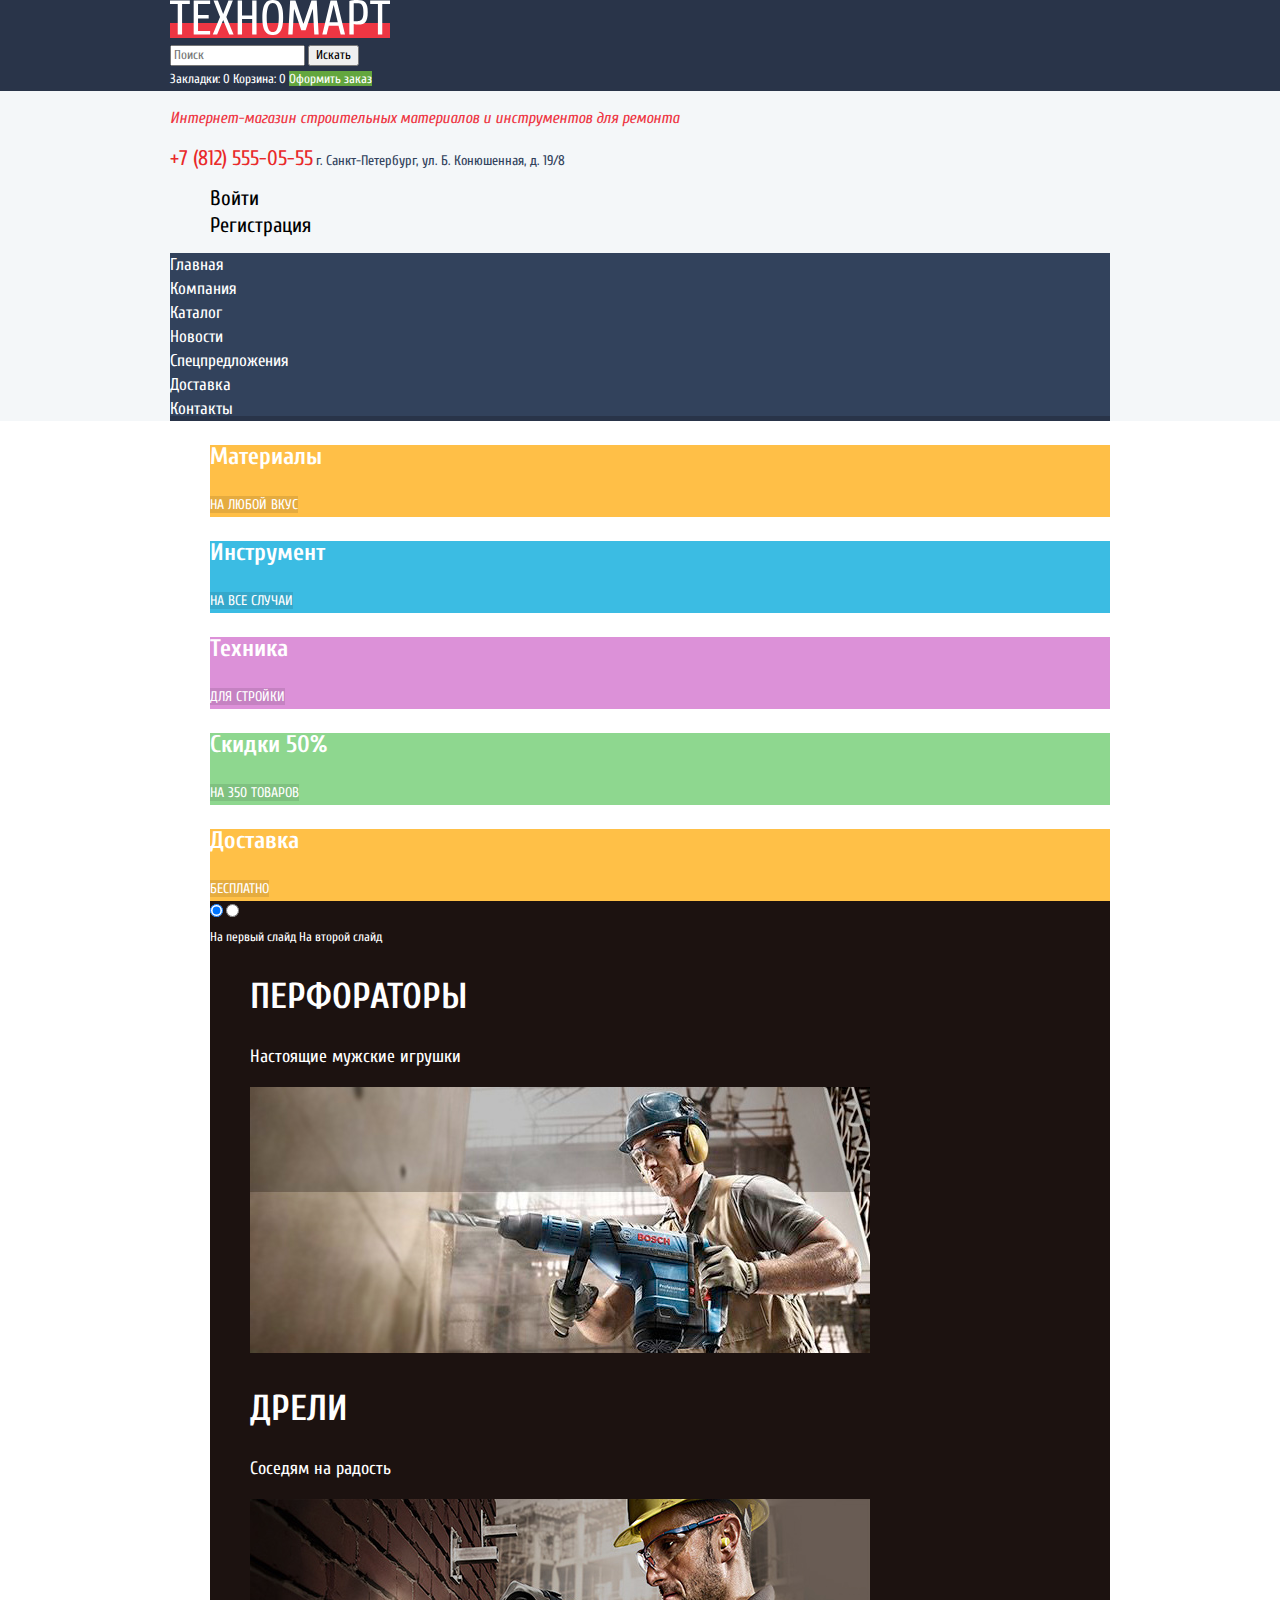
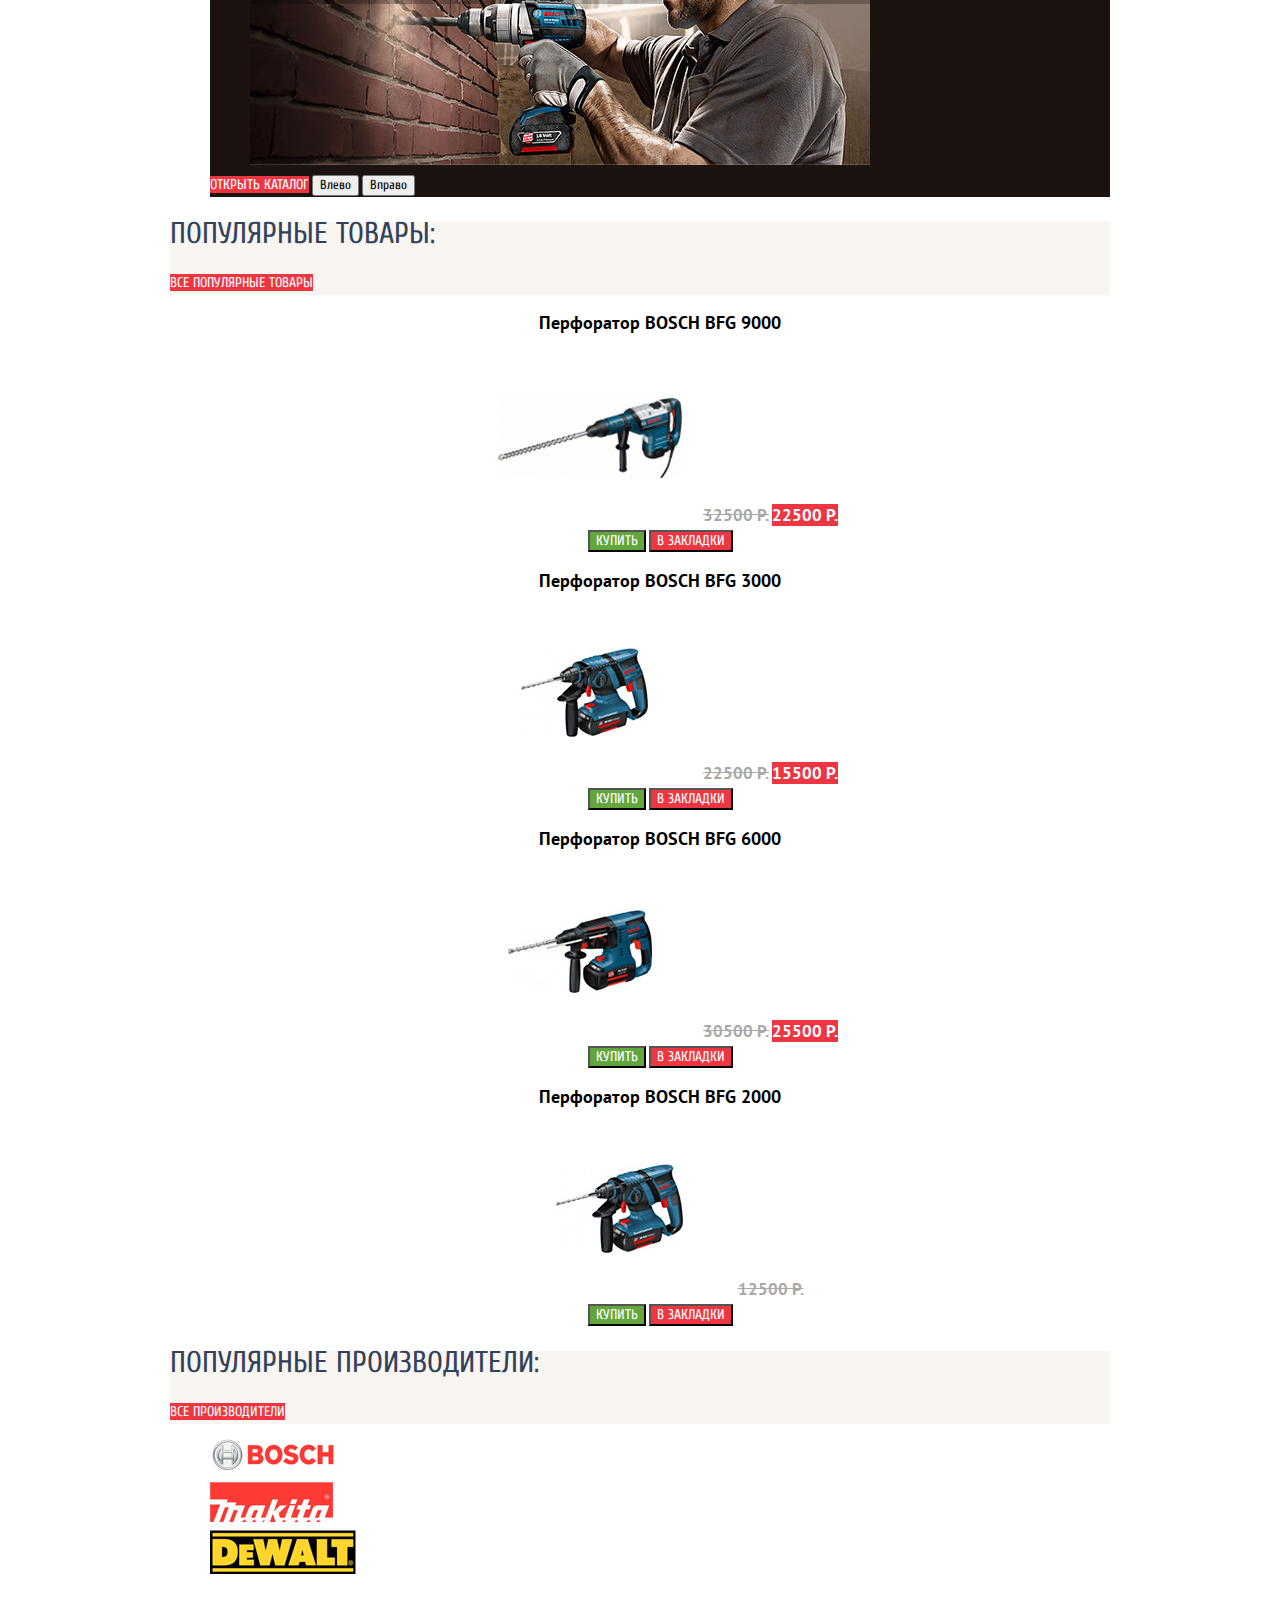
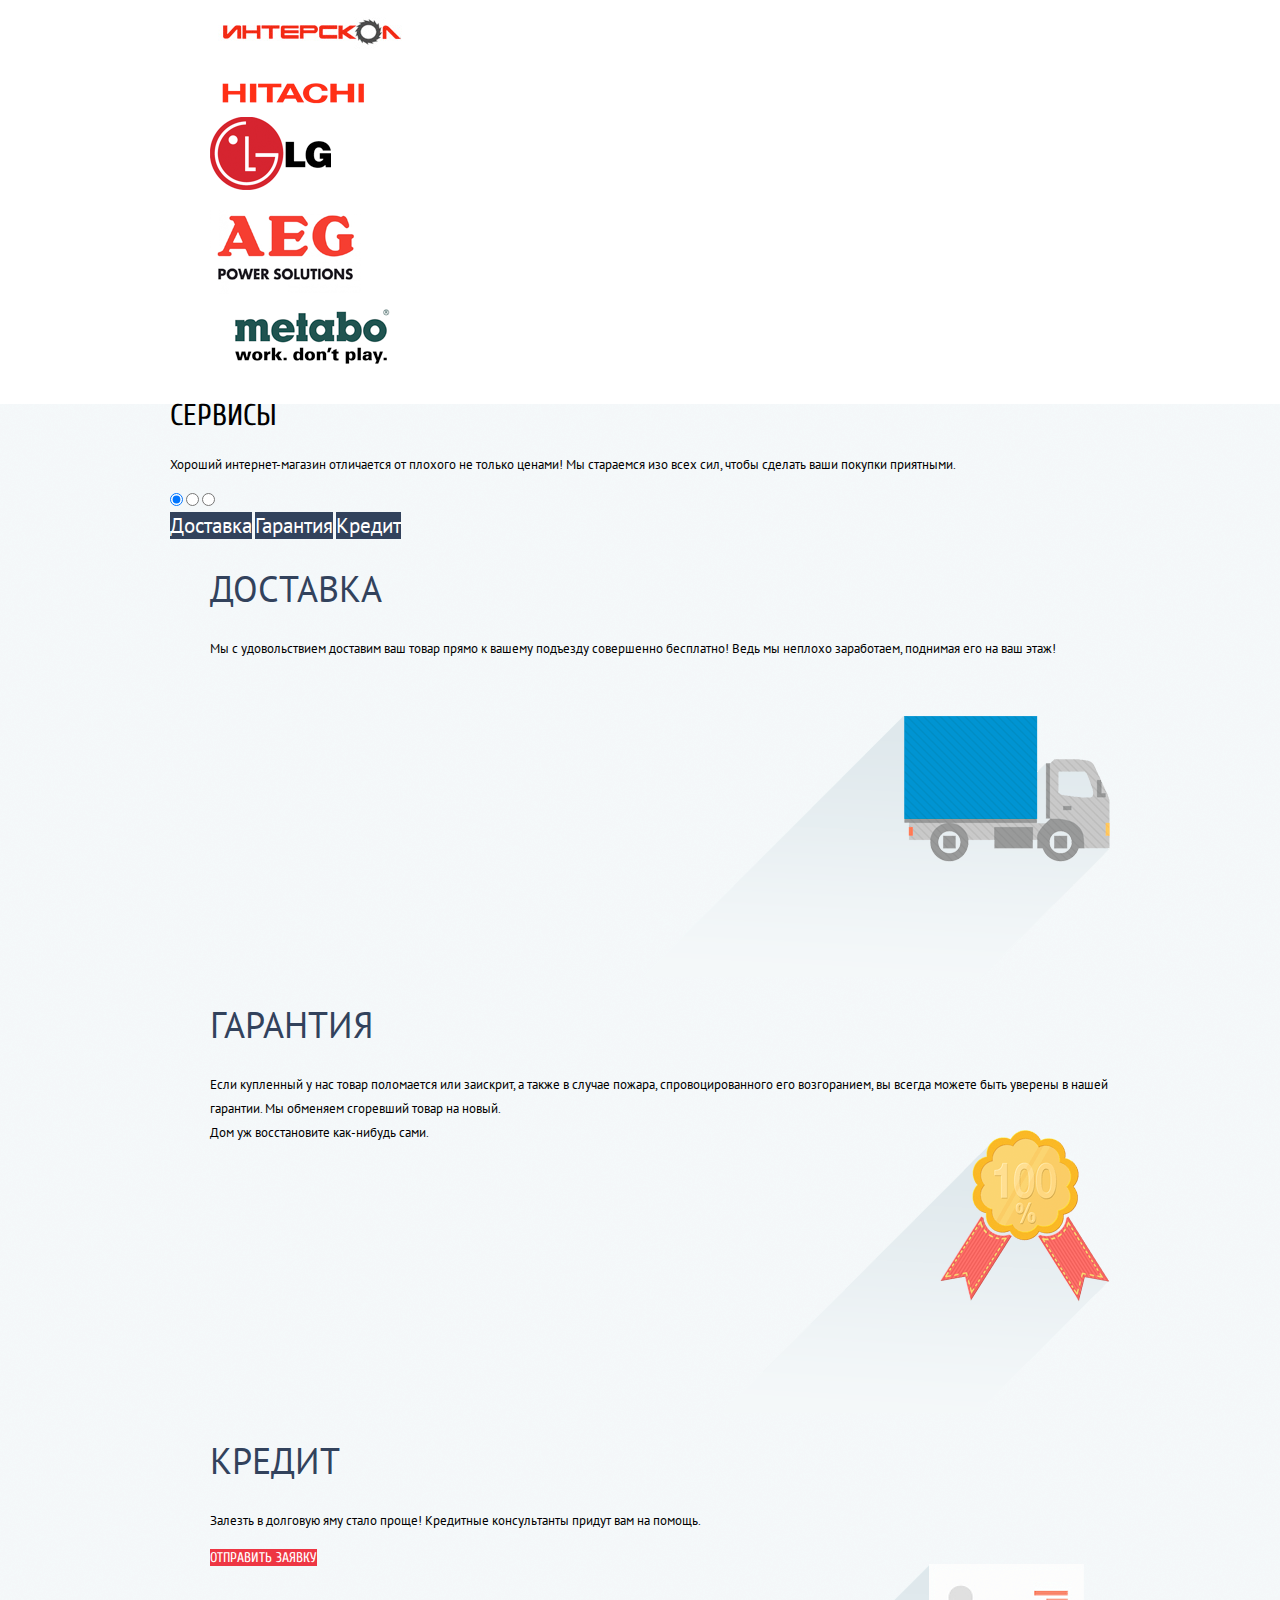
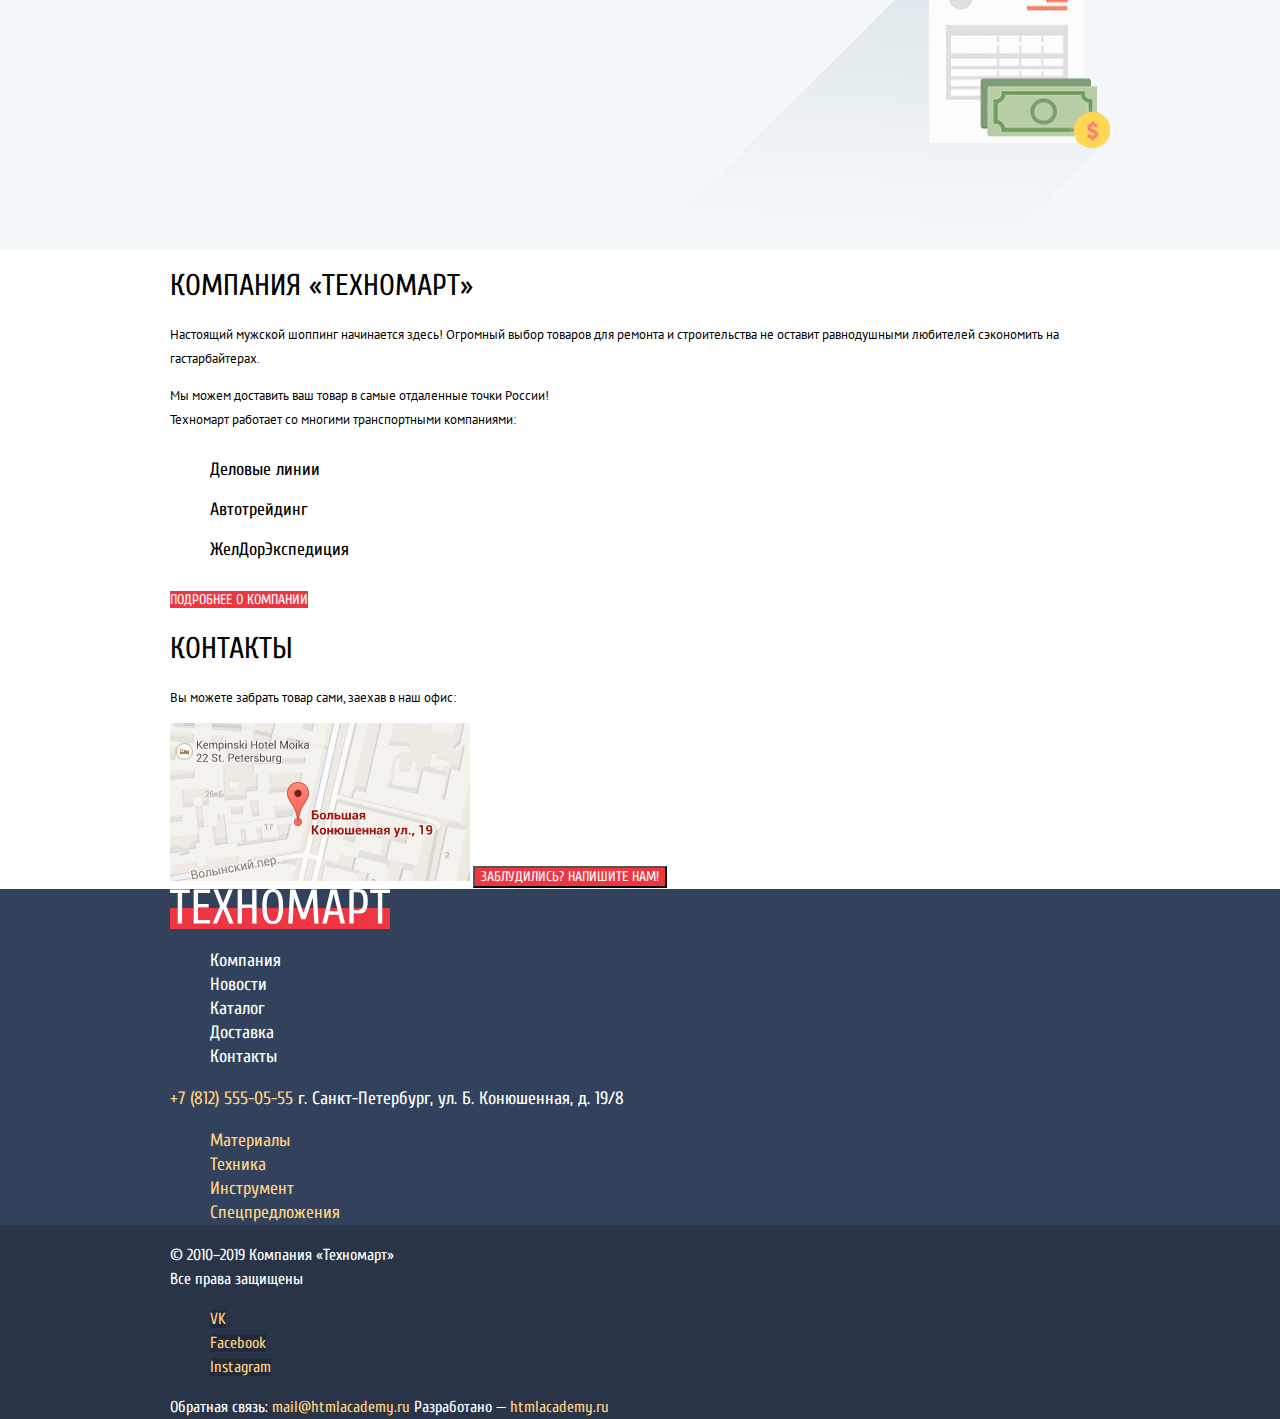
==== index.html @ 103a1b3d "Удаалил атрибут href у ссылок, ссылающихся сами на себя" ====
<!DOCTYPE html>
<html lang="ru">
<head>
  <meta charset="utf-8">
  <title>HTML Academy: Техномарт</title>
  <link href="https://fonts.googleapis.com/css?family=Cuprum:400,400i,700,700i%7CPT+Sans:400,700&display=swap&subset=cyrillic" rel="stylesheet">
  <link rel="stylesheet" href="css/normalize.css">
  <link rel="stylesheet" href="css/style.css">
</head>
<body>

  <header class="main-header">
    <div class="header-top-bg">
      <div class="main-header-top container">
        <a class="logo">
          <img src="img/logo-technomart.svg" alt="Логотип Техномарт" width="220" height="47">
        </a>
        <form class="form-search" action="" method="GET">
          <input class="search-input" type="search" id="header-search-input" name="search-input" placeholder="Поиск">
          <button class="search-button" type="submit">Искать</button>
        </form>
        <a href="" class="bookmark">Закладки: <span>0</span></a>
        <a href="" class="basket">Корзина: <span>0</span></a>
        <a href="" class="order">Оформить заказ</a>
      </div>
    </div>
    <div class="main-header-middle container">
      <p class="header-description">
        Интернет-магазин строительных материалов и инструментов для ремонта
      </p>
      <address class="header-contacts">
          <a href="tel:+78125550555" class="phone">+7 (812) 555-05-55</a>
          <span class="address">г. Санкт-Петербург, ул. Б. Конюшенная, д. 19/8</span>
      </address>
      <div class="user-block">
        <ul class="profile-list-buttons">
          <li class="btn-login"><a href="">Войти</a></li>
          <li class="btn-reg"><a href="">Регистрация</a></li>
        </ul>
      </div>
      <nav class="top-menu">
        <ul class="top-menu-list">
          <li class="top-menu-item"><a>Главная</a></li>
          <li class="top-menu-item"><a href="">Компания</a></li>
          <li class="top-menu-item"><a href="catalog.html">Каталог</a></li>
          <li class="top-menu-item"><a href="">Новости</a></li>
          <li class="top-menu-item"><a href="">Спецпредложения</a></li>
          <li class="top-menu-item"><a href="">Доставка</a></li>
          <li class="top-menu-item"><a href="">Контакты</a></li>
        </ul>
      </nav>
    </div>
  </header>

  <main>
    <h1 class="visually-hidden">Все для ремонта и строительства</h1>
    <section class="container">
      <h2 class="visually-hidden">Категории</h2>
      <ul class="catgory-list">
        <li class="catgory-item materials item-new">
          <h3>Материалы</h3>
          <a class="category-link" href="">на любой вкус</a>
        </li>
        <li class="catgory-item instrument">
          <h3>Инструмент</h3>
          <a class="category-link" href="">на все случаи</a>
        </li>
        <li class="catgory-item technic">
          <h3>Техника</h3>
          <a class="category-link" href="">для стройки</a>
        </li>
        <li class="catgory-item discount">
          <h3>Скидки 50%</h3>
          <a class="category-link" href="">на 350 товаров</a>
        </li>
        <li class="catgory-item delivery">
          <h3>Доставка</h3>
          <a class="category-link" href="">бесплатно</a>
        </li>
        <li class="catgory-item slider">
          <input class="hidden" type="radio" name="catgory-slider-check" id="catgory-check-1" checked>
          <input class="hidden" type="radio" name="catgory-slider-check" id="catgory-check-2">
          <div class="catgory-controls-circle">
            <label class="catgory-controls-check" for="catgory-check-1">
              На первый слайд
            </label>
            <label class="catgory-controls-check" for="catgory-check-2">
              На второй слайд
            </label>
          </div>
          <ul class="catgory-slider-list">
            <li class="catgory-slider-item">
              <div class="slider-header">
                <h3>Перфораторы</h3>
                <p>Настоящие мужские игрушки</p>
              </div>
              <img class="slider-image" src="img/slider-bg-1.jpg" width="620" height="266" alt="Перфораторы">
              <!--
                Сначала думал сделать картинку фоном. Но она является частью контента.
                Потому вывожу картинку тегом img, а потом спозиционирую и ее и 
                другие элементы относительно слайда
              -->
            </li>
            <li class="catgory-slider-item">
              <div class="slider-header">
                <h3>Дрели</h3>
                <p>Соседям на радость</p>
              </div>
              <img class="slider-image" src="img/slider-bg-2.jpg" width="620" height="266" alt="Дрели">
            </li>
          </ul>
          <a class="btn" href="catalog.html">Открыть каталог</a>
          <button class="arrow-left" type="button">Влево</button>
          <button class="arrow-right" type="button">Вправо</button>
        </li>
      </ul>
    </section>
    <section class="grid-items container">
      <header class="title-block">
        <h2>Популярные товары:</h2>
        <a class="btn" href="">Все популярные товары</a>
      </header>
      <ul class="products-list">
        <li  class="product-item">
          <h3 class="product-name">Перфоратор BOSCH BFG 9000</h3>
          <img class="poduct-image" src="img/perforator-1.jpg" width="218" height="170" alt="Перфоратор BOSCH BFG 9000">
          <del class="product-price-old">32500 Р.</del>
          <ins class="product-price">22500 Р.</ins>
          <div class="product-item-buttons">
            <button type="button" class="btn btn-buy">Купить</button>
            <button type="button" class="btn btn-bookmark-add">В закладки</button>
          </div>
        </li>
        <li  class="product-item">
          <h3 class="product-name">Перфоратор BOSCH BFG 3000</h3>
          <img class="poduct-image" src="img/perforator-2.jpg" width="218" height="170" alt="Перфоратор BOSCH BFG 3000">
          <del class="product-price-old">22500 Р.</del>
          <ins class="product-price">15500 Р.</ins>
          <div class="product-item-buttons">
            <button type="button" class="btn btn-buy">Купить</button>
            <button type="button" class="btn btn-bookmark-add">В закладки</button>
          </div>
        </li>
        <li  class="product-item">
          <h3 class="product-name">Перфоратор BOSCH BFG 6000</h3>
          <img class="poduct-image" src="img/perforator-3.jpg" width="218" height="170" alt="Перфоратор BOSCH BFG 6000">
          <del class="product-price-old">30500 Р.</del>
          <ins class="product-price">25500 Р.</ins>
          <div class="product-item-buttons">
            <button type="button" class="btn btn-buy">Купить</button>
            <button type="button" class="btn btn-bookmark-add">В закладки</button>
          </div>
        </li>
        <li  class="product-item item-new">
          <h3 class="product-name">Перфоратор BOSCH BFG 2000</h3>
          <img class="poduct-image" src="img/perforator-4.jpg" width="218" height="170" alt="Перфоратор BOSCH BFG 2000">
          <ins class="product-price-old">12500 Р.</ins>
          <div class="product-item-buttons">
            <button type="button" class="btn btn-buy">Купить</button>
            <button type="button" class="btn btn-bookmark-add">В закладки</button>
          </div>
        </li>
       </ul>
    </section>
    <section class="container">
      <header class="title-block">
        <h2>Популярные производители:</h2>
        <a class="btn" href="">Все производители</a>
      </header>
      <ul class="banners-list">
        <li class="banner-item">
          <a class="banner" href=""><!--Блоком 220х145-->
            <img src="img/banner-bosch.png" width="126" height="37" alt="BOSCH">
          </a>
        </li>
        <li class="banner-item">
          <a class="banner" href="">
            <img src="img/banner-makita.png" width="123" height="40" alt="Makita">
          </a>
        </li>
        <li class="banner-item">
          <a class="banner" href="">
            <img src="img/banner-dewalt.png" width="146" height="44" alt="DeWalt">
          </a>
        </li>
        <li class="banner-item">
          <a class="banner" href="">
            <img src="img/banner-interskol.png" width="200" height="88" alt="ИнтерСкол">
          </a>
        </li>
        <li class="banner-item">
          <a class="banner" href="">
            <img src="img/banner-hitachi.png" width="169" height="31" alt="HITACHI">
          </a>
        </li>
        <li class="banner-item">
          <a class="banner" href="">
            <img src="img/banner-lg.png" width="121" height="73" alt="LG">
          </a>
        </li>
        <li class="banner-item">
          <a class="banner" href="">
            <img src="img/banner-aeg.png" width="151" height="96" alt="AEG">
          </a>
        </li>
        <li class="banner-item">
          <a class="banner" href="">
            <img src="img/banner-metabo.png" width="204" height="69" alt="Metabo">
          </a>
        </li>
      </ul>
    </section>
    <section class="section-gray">
      <div class="services container">
        <h2>Сервисы</h2>
        <p>
          Хороший интернет-магазин отличается от плохого не только ценами!
          Мы стараемся изо всех сил, чтобы сделать ваши покупки приятными.
        </p>
        <input type="radio" id="delivery" name="services" checked>
        <input type="radio" id="guarantee" name="services">
        <input type="radio" id="credit" name="services">
        <div>
          <label for="delivery">Доставка</label>
          <label for="guarantee">Гарантия</label>
          <label for="credit">Кредит</label>
        </div>
        <ul class="services-list">
          <li class="services-item-delivery services-item">
            <h3>Доставка</h3>
            <p>
              Мы с удовольствием доставим ваш товар прямо к вашему подъезду совершенно бесплатно! Ведь мы неплохо заработаем, поднимая его на ваш этаж!
            </p>
          </li>
          <li class="services-item-guarantee services-item">
            <h3>Гарантия</h3>
            <p>
              Если купленный у нас товар поломается или заискрит, а также в случае пожара, спровоцированного его возгоранием,  вы всегда можете быть уверены в нашей гарантии. Мы обменяем сгоревший товар на новый.<br>
              Дом уж восстановите как-нибудь сами.
            </p>
          </li>
          <li class="services-item-credit services-item">
            <h3>Кредит</h3>
            <p>
              Залезть в долговую яму стало проще! Кредитные консультанты придут вам на помощь.
            </p>
            <a class="btn btn-light" href="">Отправить заявку</a>
          </li>
        </ul>
      </div>
    </section>
    <div class="columns container">
      <section class="section-about">
        <h2>Компания «Техномарт»</h2>
        <p>Настоящий мужской шоппинг начинается здесь! Огромный выбор товаров для ремонта и строительства не оставит равнодушными любителей сэкономить на гастарбайтерах.</p>
        <p>Мы можем доставить ваш товар в самые отдаленные точки России!<br>
        Техномарт работает со многими транспортными компаниями:</p>
        <ul class="list-marker">
          <li>Деловые линии</li>
          <li>Автотрейдинг</li>
          <li>ЖелДорЭкспедиция</li>
        </ul>
        <a href="" class="btn">Подробнее о компании</a>
      </section>
      <section class="section-contacts">
        <h2>Контакты</h2>
        <p>Вы можете забрать товар сами, 
        заехав в наш офис:</p>
        <a class="link-mape" href="https://goo.gl/maps/71g7W4fCdjNoM2Tj8" target="_blank">
          <img src="img/map.png" width="300" height="158" alt="Наше местоположение на карте: Большая Конюшенная улица, дом 19">
        </a>
        <button class="btn" type="button">Заблудились? Напишите нам!</button>
      </section>
    </div>
  </main>

  <footer class="main-footer">
    <div class="footer-top-bg">
      <div class="footer-top container">
        <a class="logo-footer logo">
          <img src="img/logo-technomart.svg" alt="Логотип Техномарт" width="220" height="47">
        </a>
        <ul class="footer-menu-list">
          <li class="footer-menu-item"><a href="">Компания</a></li>
          <li class="footer-menu-item"><a href="">Новости</a></li>
          <li class="footer-menu-item"><a href="catalog.html">Каталог</a></li>
          <li class="footer-menu-item"><a href="">Доставка</a></li>
          <li class="footer-menu-item"><a href="">Контакты</a></li>
        </ul>
        <address class="footer-contacts">
            <a href="tel:+78125550555" class="phone">+7 (812) 555-05-55</a>
            <span class="address">г. Санкт-Петербург, ул. Б. Конюшенная, д. 19/8</span>
        </address>
        <ul class="footer-addmenu-list">
          <li class="footer-addmenu-item"><a href="">Материалы</a></li>
          <li class="footer-addmenu-item"><a href="">Техника</a></li>
          <li class="footer-addmenu-item"><a href="">Инструмент</a></li>
          <li class="footer-addmenu-item"><a href="">Спецпредложения</a></li>
        </ul>
      </div>
    </div>
    <div class="footer-bottom container">
      <p class="copyright">
        &copy; 2010–2019 Компания «Техномарт»<br>
        Все права защищены
      </p>
      <ul class="social-links-list">
        <li>
          <a href="" class="social-link social-link-vk" title="VK">VK</a>
        </li>
        <li>
          <a href="" class="social-link social-link-fb" title="Facebook">Facebook</a>
        </li>
        <li>
          <a href="" class="social-link social-link-inst" title="Instagram">Instagram</a>
        </li>
      </ul>
      <div class="contact-links-list">
        <span>Обратная связь:</span>
        <a href="mailto:mail@htmlacademy.ru">mail@htmlacademy.ru</a>
        <span>Разработано —</span>
        <a href="https://htmlacademy.ru/intensive/htmlcss" target="_blank">htmlacademy.ru</a>
      </div>
    </div>
  </footer>

  <section class="popup-map popup">
    <h2 class="visually-hidden">Наше местоположение</h2>
    <div class="popup-image">
      <img src="img/map-popup.png" width="940" height="447" alt="Наше местоположение на карте: Большая Конюшенная улица, дом 19">
    </div>
    <button class="btn-popup-close" type="button">Закрыть</button>
  </section>

  <section class="popup-feedback popup">
    <h2 class="visually-hidden">Написать нам</h2>
    <form action="" class="form-feedback" method="POST">
      <div class="popup-content">
        <label class="width-half"> <!--Блок на половину ширины-->
          Ваше имя: <!-- Возможно, потом заверну в <span> -->
          <input type="text" placeholder="Имя Фамилия" name="your-name"> 
          <!-- Полагаю, что элементы ввода на сайте будут иметь один дизайн (форму поиска в шапке в расчет не беру).
               Поэтому для текстовых "инпутов" и для textarea классы не указываю -->
        </label>
        <label class="width-half">
          Ваш e-mail:
          <input type="email" placeholder="email@example.com" name="email">
        </label>
        <label>
          Текст письма:
          <textarea name="message" cols="30" rows="10" placeholder="В свободной форме"></textarea>
        </label>
      </div>
      <div class="popup-buttons">
        <button class="btn" type="submit">Отправить</button>
      </div>
    </form>
    <button class="btn-popup-close" type="button">Закрыть</button>
  </section>

</body>
</html>
---- css/style.css ----
html {
   box-sizing: border-box; 
}
*, 
*::before, 
*::after { 
   box-sizing: inherit; 
}
body {
	margin: 0;
	padding: 0;

	font-family: "PT Sans", Arial, sans-serif;
	font-size: 13px;
	font-weight: 400;
	line-height: 24px;
	color: #000000;

	background-color: #ffffff;
}

img {
  max-width: 100%;
  height: auto;
}

li {
  list-style: none;
}

a {
  text-decoration: none;
}

h1,
h2 {
	font-family: "Cuprum", "Arial Narrow", sans-serif;
	font-size: 30px;
	font-weight: normal;
	text-transform: uppercase;
}

h1 {
	color: #32425c;
	background-color: #f2f6f8;
}

/* --- */

.container {
	max-width: 960px;
	padding: 0 10px;
	margin: 0 auto;
}

/* --- */

.visually-hidden { /* скрывает элементы, которые по СЕО должны присутствовать */
  position: absolute;
  width: 1px;
  height: 1px;
  margin: -1px;
  border: 0;
  padding: 0;
  clip: rect(0 0 0 0);
  overflow: hidden;
}

/* --- */

.btn { /* Общий класс для кнопок (визуальных) */
	font-family: "Cuprum", "Arial Narrow", sans-serif;
	font-size: 14px;
	text-transform: uppercase;
	
	color: #ffffff;
	background-color: #ee3643;
}

/* --- */

.main-header {
	font-family: "Cuprum", "Arial Narrow", sans-serif;

	background-color: #f4f7f9;
}

.header-top-bg {
	background-color: #293449;
}

.main-header-top {
	color: #ffffff;
}

.logo {
	background-color: #ee3643;
}

.bookmark,
.basket,
.order {
	color: #ffffff;
}

.full {
	background-color: #ee3643;
}

.order {
	background-color: #63a63e;
}

.header-description {
	font-size: 16px;
	line-height: 23px;
	font-style: italic;
	color: #ee3643;
}

.header-contacts .phone {
				/* этот класс может встречаться в других частях сайта
					 (в частности он присутствует в подвале). При этом
					 и телефон и адрес имеют специфичное оформление.
					 Поэтому я здесь использую вложенные селекторы */
	font-size: 21px;
	font-style: normal;
	color: #e9292a;
}

.header-contacts .address {
	font-size: 14px;
	font-style: normal;
	color: #32425c;
}

.profile-list-buttons a {
	font-size: 21px;
	color: #000000;
}

.profile-list-links a {
	font-size: 16px;
	color: #32425c;
	text-decoration: underline;
}

.top-menu {
	background-color: #32425c;
	box-shadow: inset 0 -5px 0 0 #293449;
	
	font-size: 17px;
}

.top-menu-list {
	margin: 0;
	padding: 0;
}

.top-menu a {
	color: #ffffff;
}

/* --- */

.section-gray {
	background-color: #f4f8f9;
	background-image: url(../img/bg-gray.png);
}

/* --- */

.catgory-list {
	font-family: "Cuprum", "Arial Narrow", sans-serif;
}

.catgory-item {
	color: #ffffff;
}

.materials {
	background-color: #ffbf47;
}

.instrument {
	background-color: #3bbce3;
}

.technic {
	background-color: #dc91d8;
}

.discount {
	background-color: #8ed78f;
}

.delivery {
	background-color: #ffc047;
}

.slider {
	background-color: #1c1210;
}

.catgory-item h3 {
	font-size: 24px;
	font-weight: bold;
	text-transform: none;
}

.category-link {
	font-size: 14px;
	text-transform: uppercase;
	color: #ffffff;

	background-color: rgba(0, 0, 0, 0.1);
}

.slider-header h3 {
	font-size: 36px;
	text-transform: uppercase;
}

.slider-header p {
	font-size: 18px;
}

/* --- */

.title-block {
	background-color: #f9f5f0;
}

.title-block h2 {
	color: #32425c;
}

/* --- */

.product-item {
	text-align: center;
}

.product-name {
	font-size: 18px;
	font-weight: bold;
	line-height: 20px;
}

.product-price-old {
	font-size: 17px;
	font-weight: bold;
	color: #a9a9a9;
	text-decoration: line-through;
}

.product-price {
	font-size: 17px;
	font-weight: bold;
	color: #ffffff;
	text-decoration: none;

	background-color: #ee3643;
}

.btn-buy {
	font-size: 14px;
	font-weight: normal;
	color: #ffffff;

	background-color: #63a63e;
}

/* --- */

.services label {
	font-size: 21px;
	color: #ffffff;

	background-color: #32425c;
}

.services h3 {
	font-size: 36px;
	font-weight: normal;
	text-transform: uppercase;
	color: #32425c
}

.services-list li {
	min-height: 400px; /* это временно, чтоб увидеть фон */
}

.services-item {
	background-repeat: no-repeat;
	background-position: right bottom;
}

.services-item-delivery {
	background-image: url(../img/services-delivery-bg.png);
}

.services-item-guarantee {
	background-image: url(../img/services-guarantee-bg.png);
}

.services-item-credit {
	background-image: url(../img/services-credit-bg.png);
}

/* --- */

.list-marker {
	line-height: 40px;
	font-family: "Cuprum", "Arial Narrow", sans-serif;
	font-size: 18px;
}

/* --- */

.breadcrumbs {
	text-transform: uppercase;
}

.breadcrumbs a {
	color: #000000;
}

/* --- */

.horiz-pannel {
	font-size: 13px;
	text-transform: uppercase;

	background-color: #f7f3ec;
}

.title-fieldset {
	font-size: 17px;
	font-weight: bold;
	text-transform: uppercase;
}

.sort-fields-list a {
	color: rgba(0, 0, 0, 0.3);
	border-bottom: #ee3643 1px dotted;
}

.sort-fields-list .active {
	color: #ee3643;
	border: none;
}

/* --- */

.options-list {
	font-size: 15px;
	line-height: 20px;
	text-transform: uppercase;
}

.btn-option {
	font-family: inherit;
	font-size: 13px;
	color: #000000;

	background-color: transparent;
}

/* --- */

.pagination-item a {
	font-size: 13px;
	color: #000000;
	text-transform: uppercase;
}

.pagination-item-current a {
	color: #ffffff;

	background-color: #ee3643;
}

/* --- */

.main-footer {
	font-family: "Cuprum", "Arial Narrow", sans-serif;
	color: #ffffff;

	background-color: #293449;
}

.footer-top-bg {
	background-color: #32425c;
}

.footer-top {
	font-size: 18px;
}

.footer-bottom {
	font-size: 16px;
}

.main-footer a {
	color: #ffd180;
}

.footer-menu-item a {
	color: #ffffff;
}

.footer-contacts {
	font-style: normal;
}

.social-link  {
	background-color: #212a3a;
}

/* --- */

.popup {
	display: none;
}
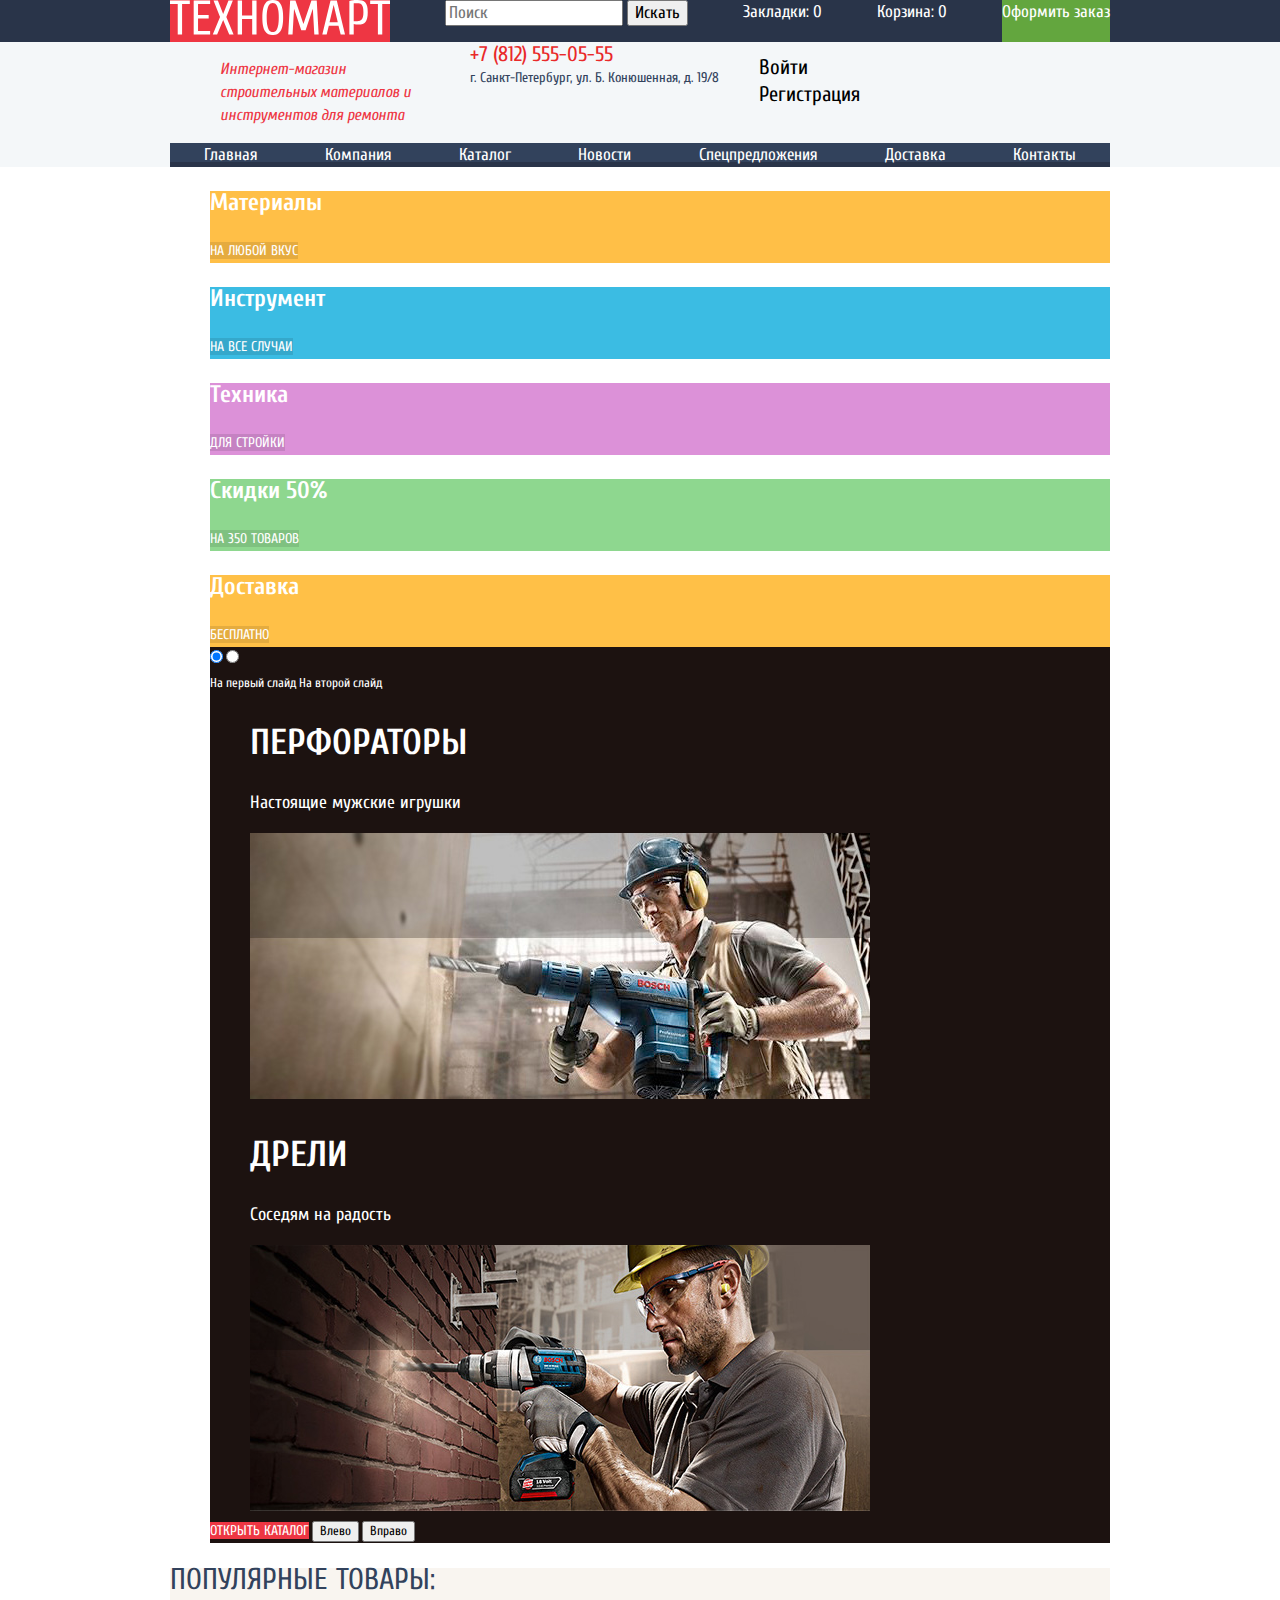
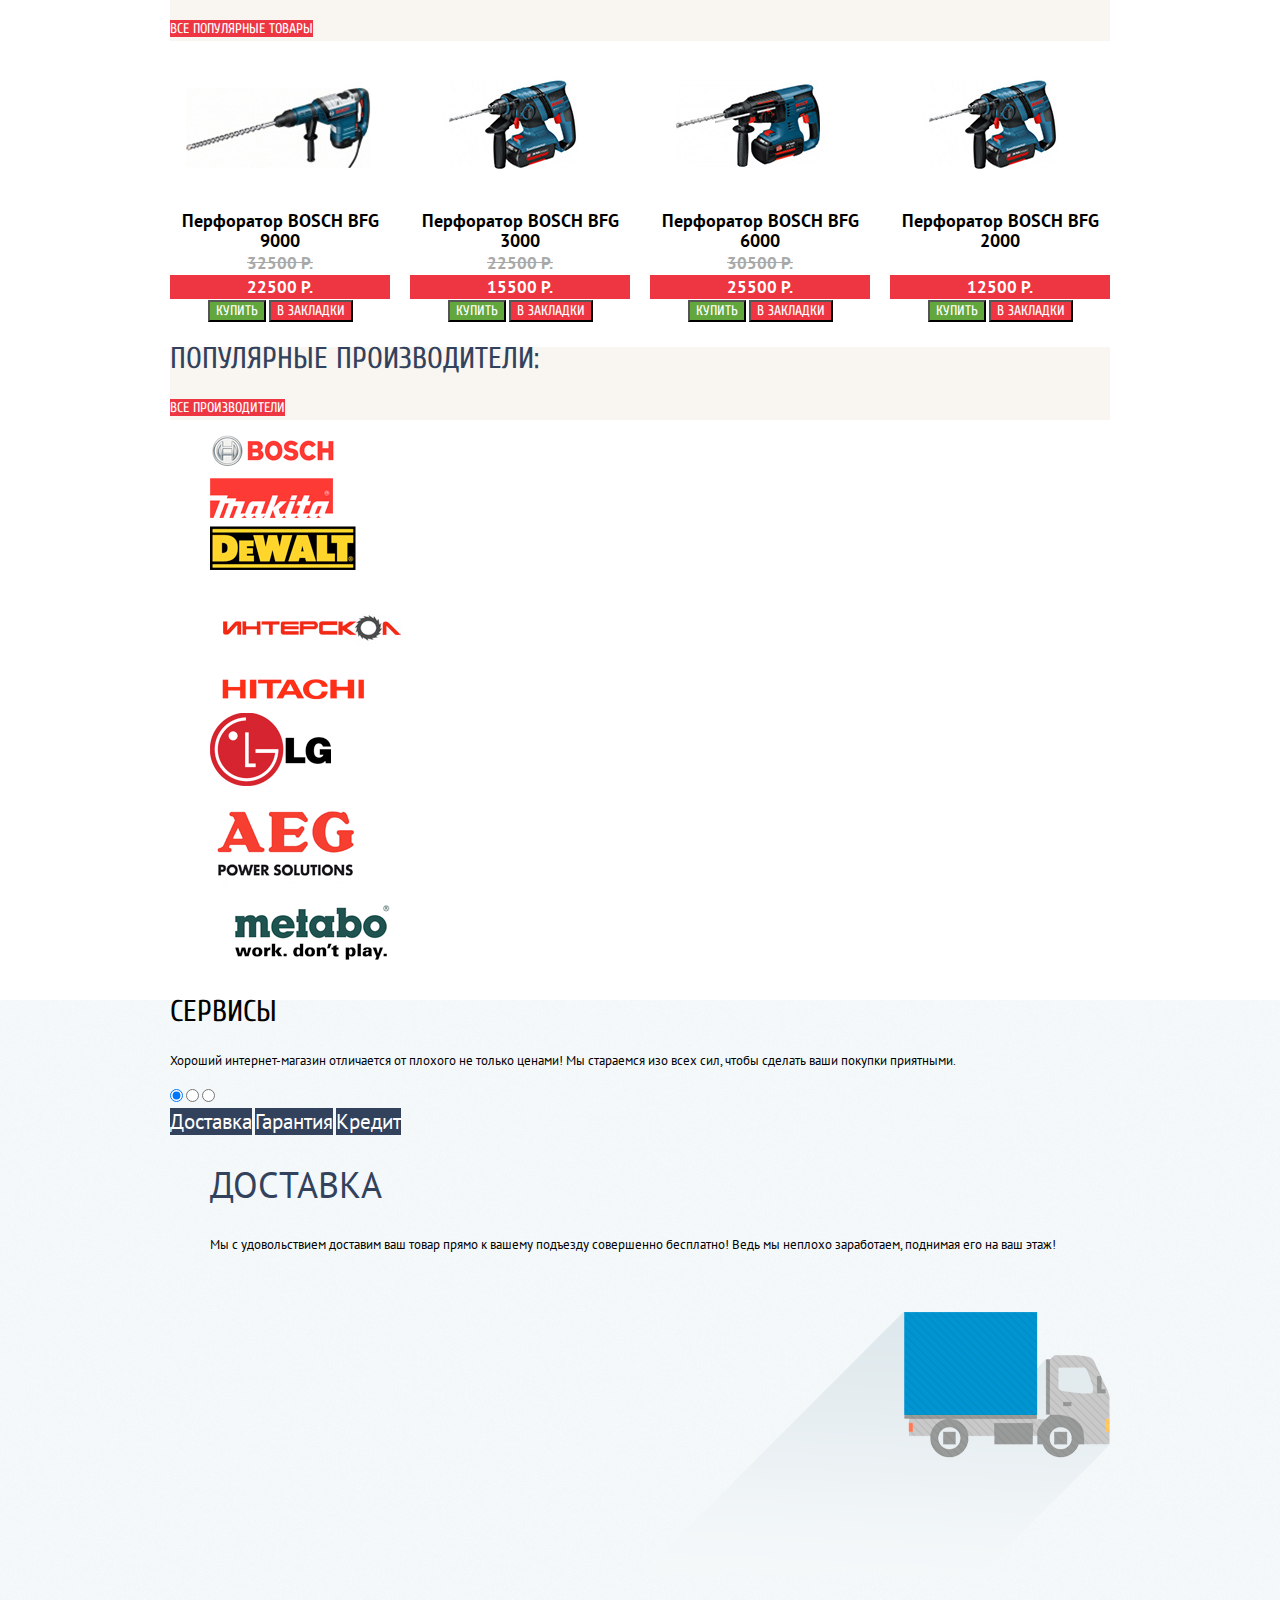
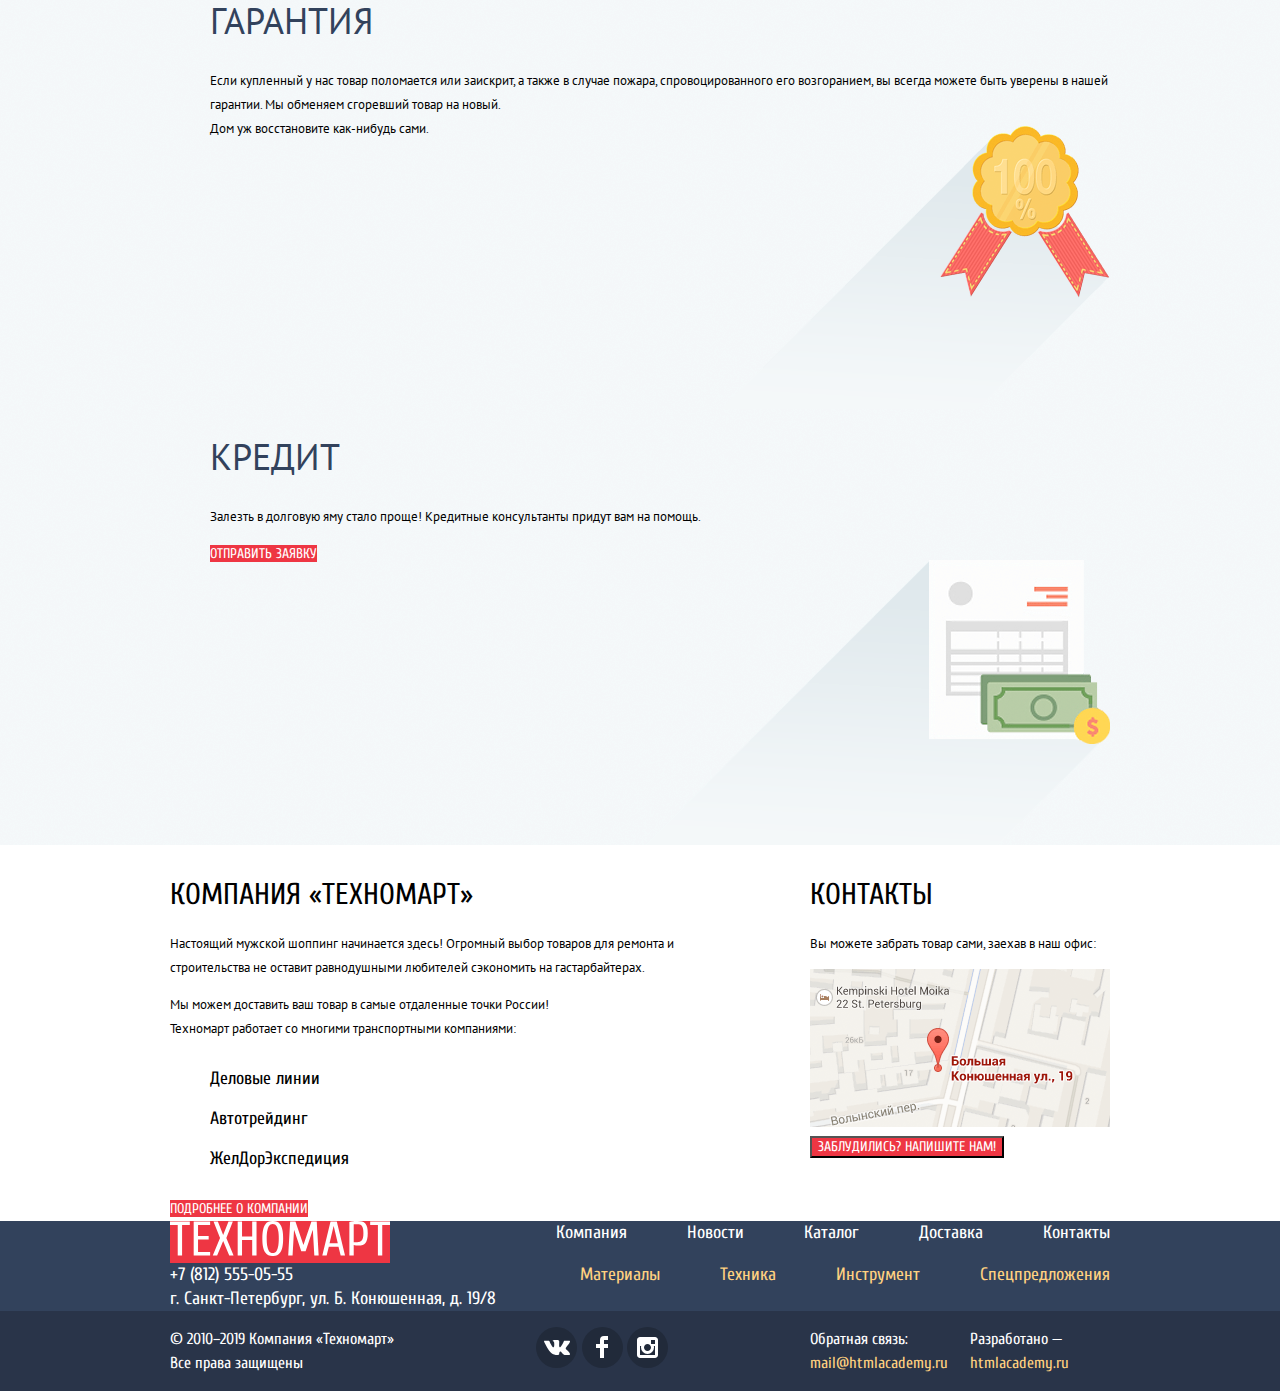
==== commit ca498fad: "Построил сетку для основных элементов" ====
--- a/index.html
+++ b/index.html
@@ -38,18 +38,18 @@
           <li class="btn-reg"><a href="">Регистрация</a></li>
         </ul>
       </div>
-      <nav class="top-menu">
-        <ul class="top-menu-list">
-          <li class="top-menu-item"><a>Главная</a></li>
-          <li class="top-menu-item"><a href="">Компания</a></li>
-          <li class="top-menu-item"><a href="catalog.html">Каталог</a></li>
-          <li class="top-menu-item"><a href="">Новости</a></li>
-          <li class="top-menu-item"><a href="">Спецпредложения</a></li>
-          <li class="top-menu-item"><a href="">Доставка</a></li>
-          <li class="top-menu-item"><a href="">Контакты</a></li>
-        </ul>
-      </nav>
-    </div>
+    </div>
+    <nav class="top-menu container">
+      <ul class="top-menu-list">
+        <li class="top-menu-item"><a>Главная</a></li>
+        <li class="top-menu-item"><a href="">Компания</a></li>
+        <li class="top-menu-item"><a href="catalog.html">Каталог</a></li>
+        <li class="top-menu-item"><a href="">Новости</a></li>
+        <li class="top-menu-item"><a href="">Спецпредложения</a></li>
+        <li class="top-menu-item"><a href="">Доставка</a></li>
+        <li class="top-menu-item"><a href="">Контакты</a></li>
+      </ul>
+    </nav>
   </header>
 
   <main>
@@ -154,7 +154,7 @@
         <li  class="product-item item-new">
           <h3 class="product-name">Перфоратор BOSCH BFG 2000</h3>
           <img class="poduct-image" src="img/perforator-4.jpg" width="218" height="170" alt="Перфоратор BOSCH BFG 2000">
-          <ins class="product-price-old">12500 Р.</ins>
+          <ins class="product-price">12500 Р.</ins>
           <div class="product-item-buttons">
             <button type="button" class="btn btn-buy">Купить</button>
             <button type="button" class="btn btn-bookmark-add">В закладки</button>
@@ -306,21 +306,25 @@
       </p>
       <ul class="social-links-list">
         <li>
-          <a href="" class="social-link social-link-vk" title="VK">VK</a>
+          <a href="" class="social-link social-link-vk" title="VK"></a>
         </li>
         <li>
-          <a href="" class="social-link social-link-fb" title="Facebook">Facebook</a>
+          <a href="" class="social-link social-link-fb" title="Facebook"></a>
         </li>
         <li>
-          <a href="" class="social-link social-link-inst" title="Instagram">Instagram</a>
-        </li>
-      </ul>
-      <div class="contact-links-list">
-        <span>Обратная связь:</span>
-        <a href="mailto:mail@htmlacademy.ru">mail@htmlacademy.ru</a>
-        <span>Разработано —</span>
-        <a href="https://htmlacademy.ru/intensive/htmlcss" target="_blank">htmlacademy.ru</a>
-      </div>
+          <a href="" class="social-link social-link-insta" title="Instagram"></a>
+        </li>
+      </ul>
+      <ul class="contact-links-list">
+        <li class="contact-links-email">
+          <span>Обратная связь:</span>
+          <a href="mailto:mail@htmlacademy.ru">mail@htmlacademy.ru</a>
+        </li>
+        <li class="contact-links-site">
+          <span>Разработано —</span>
+          <a href="https://htmlacademy.ru/intensive/htmlcss" target="_blank">htmlacademy.ru</a>
+        </li>
+      </ul>
     </div>
   </footer>
 
--- a/css/style.css
+++ b/css/style.css
@@ -90,6 +90,10 @@
 }
 
 .main-header-top {
+	display: flex;
+	justify-content: space-between;
+
+	font-size: 17px;
 	color: #ffffff;
 }
 
@@ -109,6 +113,10 @@
 
 .order {
 	background-color: #63a63e;
+}
+
+.main-header-middle {
+	display: flex;
 }
 
 .header-description {
@@ -116,9 +124,14 @@
 	line-height: 23px;
 	font-style: italic;
 	color: #ee3643;
+
+	width: 300px;
+
+	padding: 0 50px;
 }
 
 .header-contacts .phone {
+	display: block;
 				/* этот класс может встречаться в других частях сайта
 					 (в частности он присутствует в подвале). При этом
 					 и телефон и адрес имеют специфичное оформление.
@@ -146,15 +159,17 @@
 }
 
 .top-menu {
+	font-size: 17px;
+}
+
+.top-menu-list {
+	display: flex;
+	justify-content: space-around;
+	margin: 0;
+	padding: 0;
+
 	background-color: #32425c;
 	box-shadow: inset 0 -5px 0 0 #293449;
-	
-	font-size: 17px;
-}
-
-.top-menu-list {
-	margin: 0;
-	padding: 0;
 }
 
 .top-menu a {
@@ -237,11 +252,32 @@
 
 /* --- */
 
+.products-list {
+	display: flex;
+	flex-wrap: wrap;
+	justify-content: space-between;
+
+	padding: 0;
+	margin: 0;
+}
+
 .product-item {
+	display: flex;
+	flex-direction: column;
+
+	width: 220px;
+
 	text-align: center;
 }
 
+.poduct-image {
+	order: -1;
+}
+
 .product-name {
+	margin: 0;
+	margin-bottom: auto;
+
 	font-size: 18px;
 	font-weight: bold;
 	line-height: 20px;
@@ -310,6 +346,21 @@
 
 /* --- */
 
+.columns {
+	display: flex;
+	justify-content: space-between;
+}
+
+.section-about {
+	width: 540px;
+}
+
+.section-contacts {
+	width: 300px;
+}
+
+/* --- */
+
 .list-marker {
 	line-height: 40px;
 	font-family: "Cuprum", "Arial Narrow", sans-serif;
@@ -319,7 +370,15 @@
 /* --- */
 
 .breadcrumbs {
-	text-transform: uppercase;
+	display: flex;
+
+	padding: 0;
+
+	text-transform: uppercase;
+}
+
+.breadcrumbs li {
+
 }
 
 .breadcrumbs a {
@@ -328,7 +387,29 @@
 
 /* --- */
 
+.catalog-middle {
+	display: flex;
+	justify-content: space-between;
+}
+
+/* --- */
+
+.sidebar {
+	width: 220px;
+}
+
+/* --- */
+
+.catalog-content {
+	width: 700px;
+}
+
+/* --- */
+
 .horiz-pannel {
+	display: flex;
+	justify-content: space-between;
+
 	font-size: 13px;
 	text-transform: uppercase;
 
@@ -341,6 +422,10 @@
 	text-transform: uppercase;
 }
 
+.sort-fields-list {
+	display: flex;
+}
+
 .sort-fields-list a {
 	color: rgba(0, 0, 0, 0.3);
 	border-bottom: #ee3643 1px dotted;
@@ -349,6 +434,10 @@
 .sort-fields-list .active {
 	color: #ee3643;
 	border: none;
+}
+
+.sort-order-list {
+	display: flex;
 }
 
 /* --- */
@@ -369,6 +458,10 @@
 
 /* --- */
 
+.pagination-list {
+	display: flex;
+}
+
 .pagination-item a {
 	font-size: 13px;
 	color: #000000;
@@ -395,10 +488,17 @@
 }
 
 .footer-top {
+	display: flex;
+	flex-wrap: wrap;
+	justify-content: space-between;
+
 	font-size: 18px;
 }
 
 .footer-bottom {
+	display: flex;
+	justify-content: space-between;
+
 	font-size: 16px;
 }
 
@@ -406,6 +506,20 @@
 	color: #ffd180;
 }
 
+.footer-menu-list,
+.footer-addmenu-list {
+	display: flex;
+	justify-content: flex-end;
+
+	margin: 0;
+	padding: 0;
+}
+
+.footer-menu-item,
+.footer-addmenu-item {
+	margin-left: 60px;
+}
+
 .footer-menu-item a {
 	color: #ffffff;
 }
@@ -414,8 +528,60 @@
 	font-style: normal;
 }
 
+.footer-contacts .phone {
+	color: #ffffff;
+}
+
+.footer-contacts .address {
+	display: block;
+}
+
+.social-links-list {
+	display: flex;
+	justify-content: space-between;
+
+	width: 132px;
+	padding: 0;	
+}
+
 .social-link  {
+	display: block;
+	
+	width: 41px;
+	height: 41px;
+
+	border-radius: 50%;
+
 	background-color: #212a3a;
+	background-position: center;
+	background-repeat: no-repeat;
+}
+
+.social-link-vk {
+	background-image: url("../img/icon-vk.svg");
+}
+
+.social-link-fb {
+	background-image: url("../img/icon-fb.svg");
+}
+
+.social-link-insta {
+	background-image: url("../img/icon-insta.svg");
+}
+
+.contact-links-list {
+	display: flex;
+
+	width: 300px;
+	padding: 0;
+}
+
+.contact-links-email {
+	width: 160px;
+}
+
+.contact-links-site {
+	width: 111px;
 }
 
 /* --- */
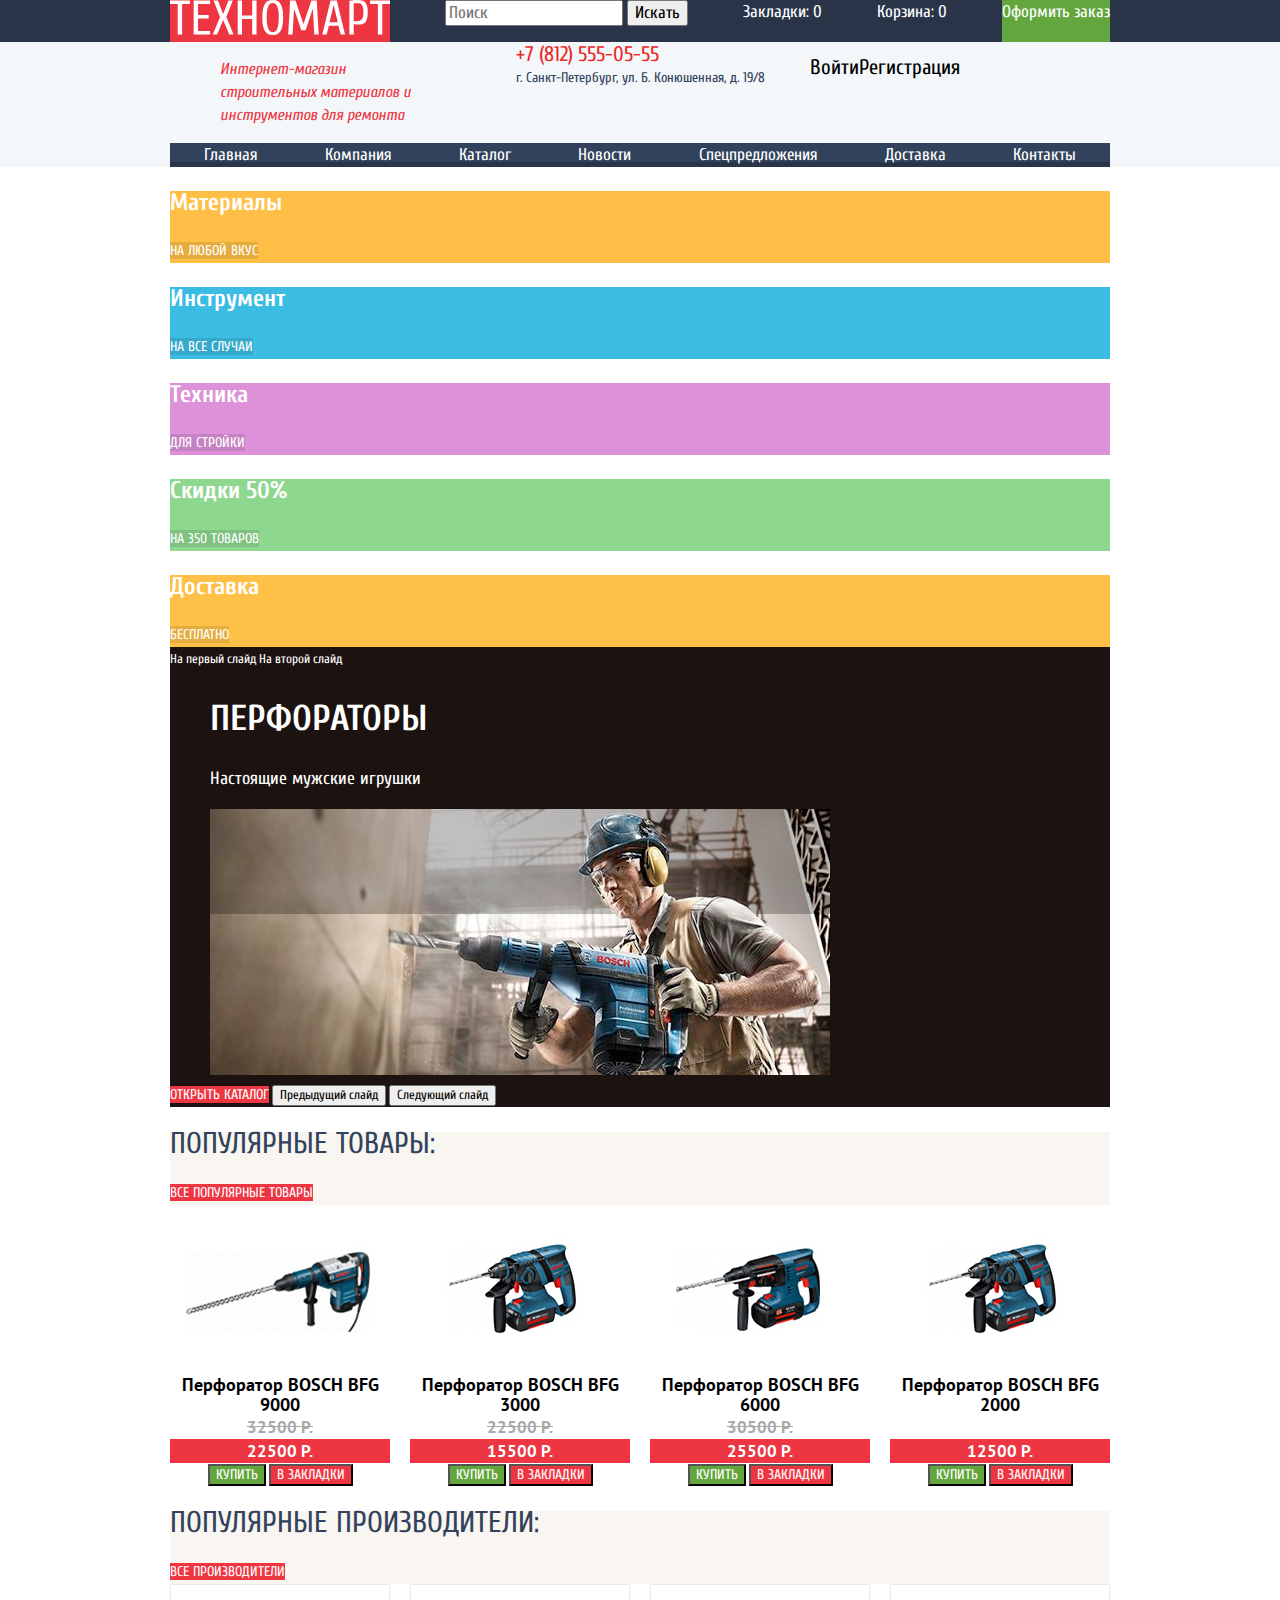
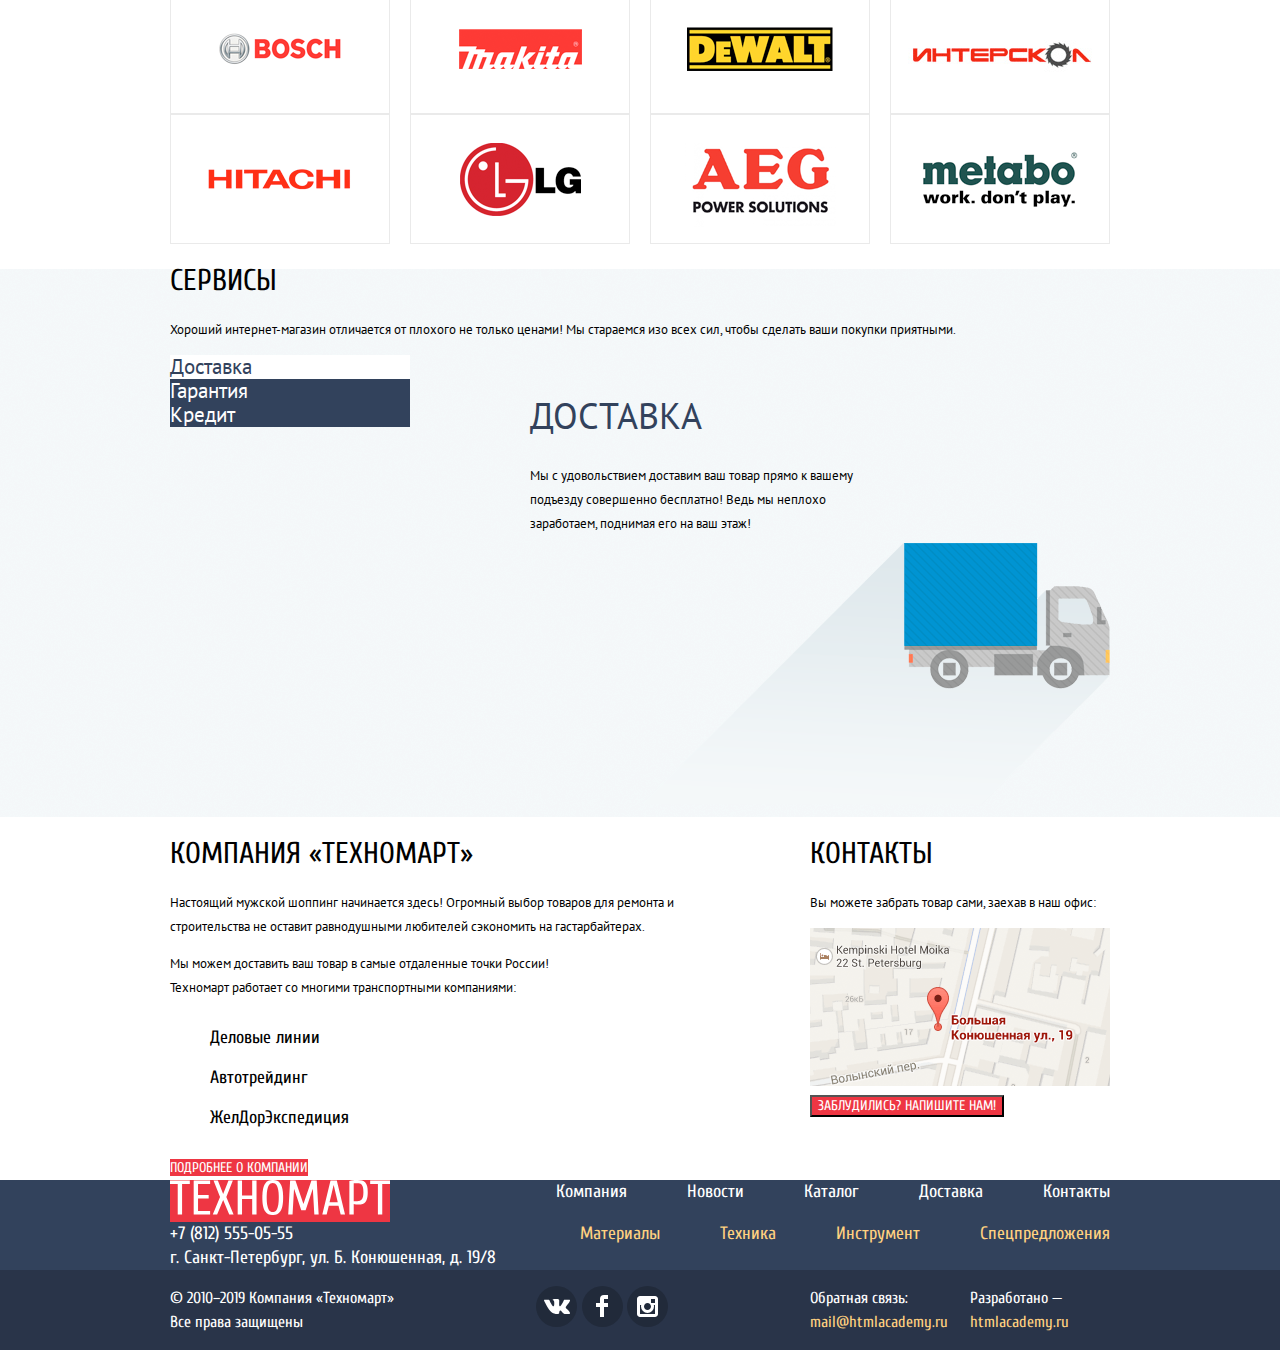
==== commit b621d6af: "Построил сетку. Поработал над доступностью проекта" ====
--- a/index.html
+++ b/index.html
@@ -29,7 +29,7 @@
         Интернет-магазин строительных материалов и инструментов для ремонта
       </p>
       <address class="header-contacts">
-          <a href="tel:+78125550555" class="phone">+7 (812) 555-05-55</a>
+          <a href="tel:+78125550555" class="phone" aria-label="Телефон: +7 (812) 555-05-55">+7 (812) 555-05-55</a>
           <span class="address">г. Санкт-Петербург, ул. Б. Конюшенная, д. 19/8</span>
       </address>
       <div class="user-block">
@@ -78,8 +78,8 @@
           <a class="category-link" href="">бесплатно</a>
         </li>
         <li class="catgory-item slider">
-          <input class="hidden" type="radio" name="catgory-slider-check" id="catgory-check-1" checked>
-          <input class="hidden" type="radio" name="catgory-slider-check" id="catgory-check-2">
+          <input class="visually-hidden" type="radio" name="catgory-slider-check" id="catgory-check-1" checked>
+          <input class="visually-hidden" type="radio" name="catgory-slider-check" id="catgory-check-2">
           <div class="catgory-controls-circle">
             <label class="catgory-controls-check" for="catgory-check-1">
               На первый слайд
@@ -110,8 +110,8 @@
             </li>
           </ul>
           <a class="btn" href="catalog.html">Открыть каталог</a>
-          <button class="arrow-left" type="button">Влево</button>
-          <button class="arrow-right" type="button">Вправо</button>
+          <button class="arrow-left" type="button">Предыдущий слайд</button>
+          <button class="arrow-right" type="button">Следующий слайд</button>
         </li>
       </ul>
     </section>
@@ -124,8 +124,14 @@
         <li  class="product-item">
           <h3 class="product-name">Перфоратор BOSCH BFG 9000</h3>
           <img class="poduct-image" src="img/perforator-1.jpg" width="218" height="170" alt="Перфоратор BOSCH BFG 9000">
-          <del class="product-price-old">32500 Р.</del>
-          <ins class="product-price">22500 Р.</ins>
+          <div class="product-price-old">
+            <span class="visually-hidden">Прежняя цена: </span>
+            32500 Р.
+          </div>
+          <div class="product-price">
+            <span class="visually-hidden">Цена: </span>
+            22500 Р.
+          </div>
           <div class="product-item-buttons">
             <button type="button" class="btn btn-buy">Купить</button>
             <button type="button" class="btn btn-bookmark-add">В закладки</button>
@@ -134,8 +140,14 @@
         <li  class="product-item">
           <h3 class="product-name">Перфоратор BOSCH BFG 3000</h3>
           <img class="poduct-image" src="img/perforator-2.jpg" width="218" height="170" alt="Перфоратор BOSCH BFG 3000">
-          <del class="product-price-old">22500 Р.</del>
-          <ins class="product-price">15500 Р.</ins>
+          <div class="product-price-old">
+            <span class="visually-hidden">Прежняя цена: </span>
+            22500 Р.
+          </div>
+          <div class="product-price">
+            <span class="visually-hidden">Цена: </span>
+            15500 Р.
+          </div>
           <div class="product-item-buttons">
             <button type="button" class="btn btn-buy">Купить</button>
             <button type="button" class="btn btn-bookmark-add">В закладки</button>
@@ -144,8 +156,14 @@
         <li  class="product-item">
           <h3 class="product-name">Перфоратор BOSCH BFG 6000</h3>
           <img class="poduct-image" src="img/perforator-3.jpg" width="218" height="170" alt="Перфоратор BOSCH BFG 6000">
-          <del class="product-price-old">30500 Р.</del>
-          <ins class="product-price">25500 Р.</ins>
+          <div class="product-price-old">
+            <span class="visually-hidden">Прежняя цена: </span>
+            30500 Р.
+          </div>
+          <div class="product-price">
+            <span class="visually-hidden">Цена: </span>
+            25500 Р.
+          </div>
           <div class="product-item-buttons">
             <button type="button" class="btn btn-buy">Купить</button>
             <button type="button" class="btn btn-bookmark-add">В закладки</button>
@@ -154,7 +172,10 @@
         <li  class="product-item item-new">
           <h3 class="product-name">Перфоратор BOSCH BFG 2000</h3>
           <img class="poduct-image" src="img/perforator-4.jpg" width="218" height="170" alt="Перфоратор BOSCH BFG 2000">
-          <ins class="product-price">12500 Р.</ins>
+          <div class="product-price">
+            <span class="visually-hidden">Цена: </span>
+            12500 Р.
+          </div>
           <div class="product-item-buttons">
             <button type="button" class="btn btn-buy">Купить</button>
             <button type="button" class="btn btn-bookmark-add">В закладки</button>
@@ -167,7 +188,7 @@
         <h2>Популярные производители:</h2>
         <a class="btn" href="">Все производители</a>
       </header>
-      <ul class="banners-list">
+      <ul class="banner-list">
         <li class="banner-item">
           <a class="banner" href=""><!--Блоком 220х145-->
             <img src="img/banner-bosch.png" width="126" height="37" alt="BOSCH">
@@ -217,36 +238,44 @@
           Хороший интернет-магазин отличается от плохого не только ценами!
           Мы стараемся изо всех сил, чтобы сделать ваши покупки приятными.
         </p>
-        <input type="radio" id="delivery" name="services" checked>
-        <input type="radio" id="guarantee" name="services">
-        <input type="radio" id="credit" name="services">
-        <div>
-          <label for="delivery">Доставка</label>
-          <label for="guarantee">Гарантия</label>
-          <label for="credit">Кредит</label>
+        <div class="columns">
+          <input class="visually-hidden" type="radio" id="delivery" name="services" checked>
+          <input class="visually-hidden" type="radio" id="guarantee" name="services">
+          <input class="visually-hidden" type="radio" id="credit" name="services">
+          <ul class="services-nav">
+            <li>
+              <label for="delivery">Доставка</label>
+            </li>
+            <li>
+              <label for="guarantee">Гарантия</label>
+            </li>
+            <li>
+              <label for="credit">Кредит</label>
+            </li>
+          </ul>
+          <ul class="services-list">
+            <li class="services-item-delivery services-item">
+              <h3>Доставка</h3>
+              <p>
+                Мы с удовольствием доставим ваш товар прямо к вашему подъезду совершенно бесплатно! Ведь мы неплохо заработаем, поднимая его на ваш этаж!
+              </p>
+            </li>
+            <li class="services-item-guarantee services-item">
+              <h3>Гарантия</h3>
+              <p>
+                Если купленный у нас товар поломается или заискрит, а также в случае пожара, спровоцированного его возгоранием,  вы всегда можете быть уверены в нашей гарантии. Мы обменяем сгоревший товар на новый.<br>
+                Дом уж восстановите как-нибудь сами.
+              </p>
+            </li>
+            <li class="services-item-credit services-item">
+              <h3>Кредит</h3>
+              <p>
+                Залезть в долговую яму стало проще! Кредитные консультанты придут вам на помощь.
+              </p>
+              <a class="btn btn-light" href="">Отправить заявку</a>
+            </li>
+          </ul>
         </div>
-        <ul class="services-list">
-          <li class="services-item-delivery services-item">
-            <h3>Доставка</h3>
-            <p>
-              Мы с удовольствием доставим ваш товар прямо к вашему подъезду совершенно бесплатно! Ведь мы неплохо заработаем, поднимая его на ваш этаж!
-            </p>
-          </li>
-          <li class="services-item-guarantee services-item">
-            <h3>Гарантия</h3>
-            <p>
-              Если купленный у нас товар поломается или заискрит, а также в случае пожара, спровоцированного его возгоранием,  вы всегда можете быть уверены в нашей гарантии. Мы обменяем сгоревший товар на новый.<br>
-              Дом уж восстановите как-нибудь сами.
-            </p>
-          </li>
-          <li class="services-item-credit services-item">
-            <h3>Кредит</h3>
-            <p>
-              Залезть в долговую яму стало проще! Кредитные консультанты придут вам на помощь.
-            </p>
-            <a class="btn btn-light" href="">Отправить заявку</a>
-          </li>
-        </ul>
       </div>
     </section>
     <div class="columns container">
@@ -288,8 +317,8 @@
           <li class="footer-menu-item"><a href="">Контакты</a></li>
         </ul>
         <address class="footer-contacts">
-            <a href="tel:+78125550555" class="phone">+7 (812) 555-05-55</a>
-            <span class="address">г. Санкт-Петербург, ул. Б. Конюшенная, д. 19/8</span>
+          <a href="tel:+78125550555" class="phone" aria-label="Телефон: +7 (812) 555-05-55">+7 (812) 555-05-55</a>
+          <span class="address">г. Санкт-Петербург, ул. Б. Конюшенная, д. 19/8</span>
         </address>
         <ul class="footer-addmenu-list">
           <li class="footer-addmenu-item"><a href="">Материалы</a></li>
@@ -306,13 +335,13 @@
       </p>
       <ul class="social-links-list">
         <li>
-          <a href="" class="social-link social-link-vk" title="VK"></a>
+          <a href="" class="social-link social-link-vk">VKontakte</a>
         </li>
         <li>
-          <a href="" class="social-link social-link-fb" title="Facebook"></a>
+          <a href="" class="social-link social-link-fb">Facebook</a>
         </li>
         <li>
-          <a href="" class="social-link social-link-insta" title="Instagram"></a>
+          <a href="" class="social-link social-link-insta">Instagram</a>
         </li>
       </ul>
       <ul class="contact-links-list">
--- a/css/style.css
+++ b/css/style.css
@@ -117,6 +117,7 @@
 
 .main-header-middle {
 	display: flex;
+	justify-content: space-between;
 }
 
 .header-description {
@@ -147,6 +148,22 @@
 	color: #32425c;
 }
 
+.user-block {
+	width: 300px;
+}
+
+.profile-list-buttons {
+	display: flex;
+
+	padding: 0;
+}
+
+.profile-list-links {
+	display: flex;
+
+	padding: 0;
+}
+
 .profile-list-buttons a {
 	font-size: 21px;
 	color: #000000;
@@ -186,6 +203,9 @@
 /* --- */
 
 .catgory-list {
+	margin: 0;
+	padding: 0;
+
 	font-family: "Cuprum", "Arial Narrow", sans-serif;
 }
 
@@ -231,6 +251,8 @@
 	background-color: rgba(0, 0, 0, 0.1);
 }
 
+/* --- */
+
 .slider-header h3 {
 	font-size: 36px;
 	text-transform: uppercase;
@@ -238,6 +260,16 @@
 
 .slider-header p {
 	font-size: 18px;
+}
+
+.catgory-slider-item {
+	display: none;
+}
+
+/* Здесь двойная вложенность для обеспечения работы перключателей слайдера */
+#catgory-check-1:checked ~ .catgory-slider-list .catgory-slider-item:nth-child(1),
+#catgory-check-2:checked ~ .catgory-slider-list .catgory-slider-item:nth-child(2) {
+	display: block;
 }
 
 /* --- */
@@ -309,7 +341,46 @@
 
 /* --- */
 
+.banner-list {
+	display: flex;
+	justify-content: space-between;
+	flex-wrap: wrap;
+
+	margin: 0;
+	padding: 0;
+}
+
+.banner-item {
+}
+
+.banner {
+	display: flex;
+
+	width: 220px;
+	height: 130px;
+
+	border: solid #eaeaea 1px;
+}
+
+.banner img {
+	margin: auto;
+}
+
+/* --- */
+
+.services-nav {
+	width: 240px;
+	margin: 0;
+	padding: 0;
+}
+
+.services-list {
+	width: 620px;
+}
+
 .services label {
+	display: block;
+
 	font-size: 21px;
 	color: #ffffff;
 
@@ -323,9 +394,32 @@
 	color: #32425c
 }
 
-.services-list li {
+.services-item {
 	min-height: 400px; /* это временно, чтоб увидеть фон */
-}
+
+	display: none;
+
+	margin: 0;
+	padding: 0;
+	padding-right: 240px;
+}
+
+/* Здесь двойная вложенность для обеспечения работы перключателей 
+   вкладок в блоке "Сервисы" */
+
+#delivery:checked ~ .services-nav label[for="delivery"],
+#guarantee:checked ~ .services-nav label[for="guarantee"],
+#credit:checked ~ .services-nav label[for="credit"] {
+	color: #32425c;
+	background-color: #ffffff;
+}
+
+#delivery:checked ~ .services-list .services-item-delivery,
+#guarantee:checked ~ .services-list .services-item-guarantee,
+#credit:checked ~ .services-list .services-item-credit {
+	display: block;
+}
+
 
 .services-item {
 	background-repeat: no-repeat;
@@ -460,12 +554,21 @@
 
 .pagination-list {
 	display: flex;
-}
-
-.pagination-item a {
+
+	padding: 0;
+}
+
+.pagination-item {
+	margin: 0;
+	margin-right: 10px;
+}
+
+.pagination-item	a {
 	font-size: 13px;
 	color: #000000;
 	text-transform: uppercase;
+
+	border: solid 1px #e5e5e5;
 }
 
 .pagination-item-current a {
@@ -555,6 +658,9 @@
 	background-color: #212a3a;
 	background-position: center;
 	background-repeat: no-repeat;
+
+	text-indent: -1000px;
+	overflow: hidden;
 }
 
 .social-link-vk {
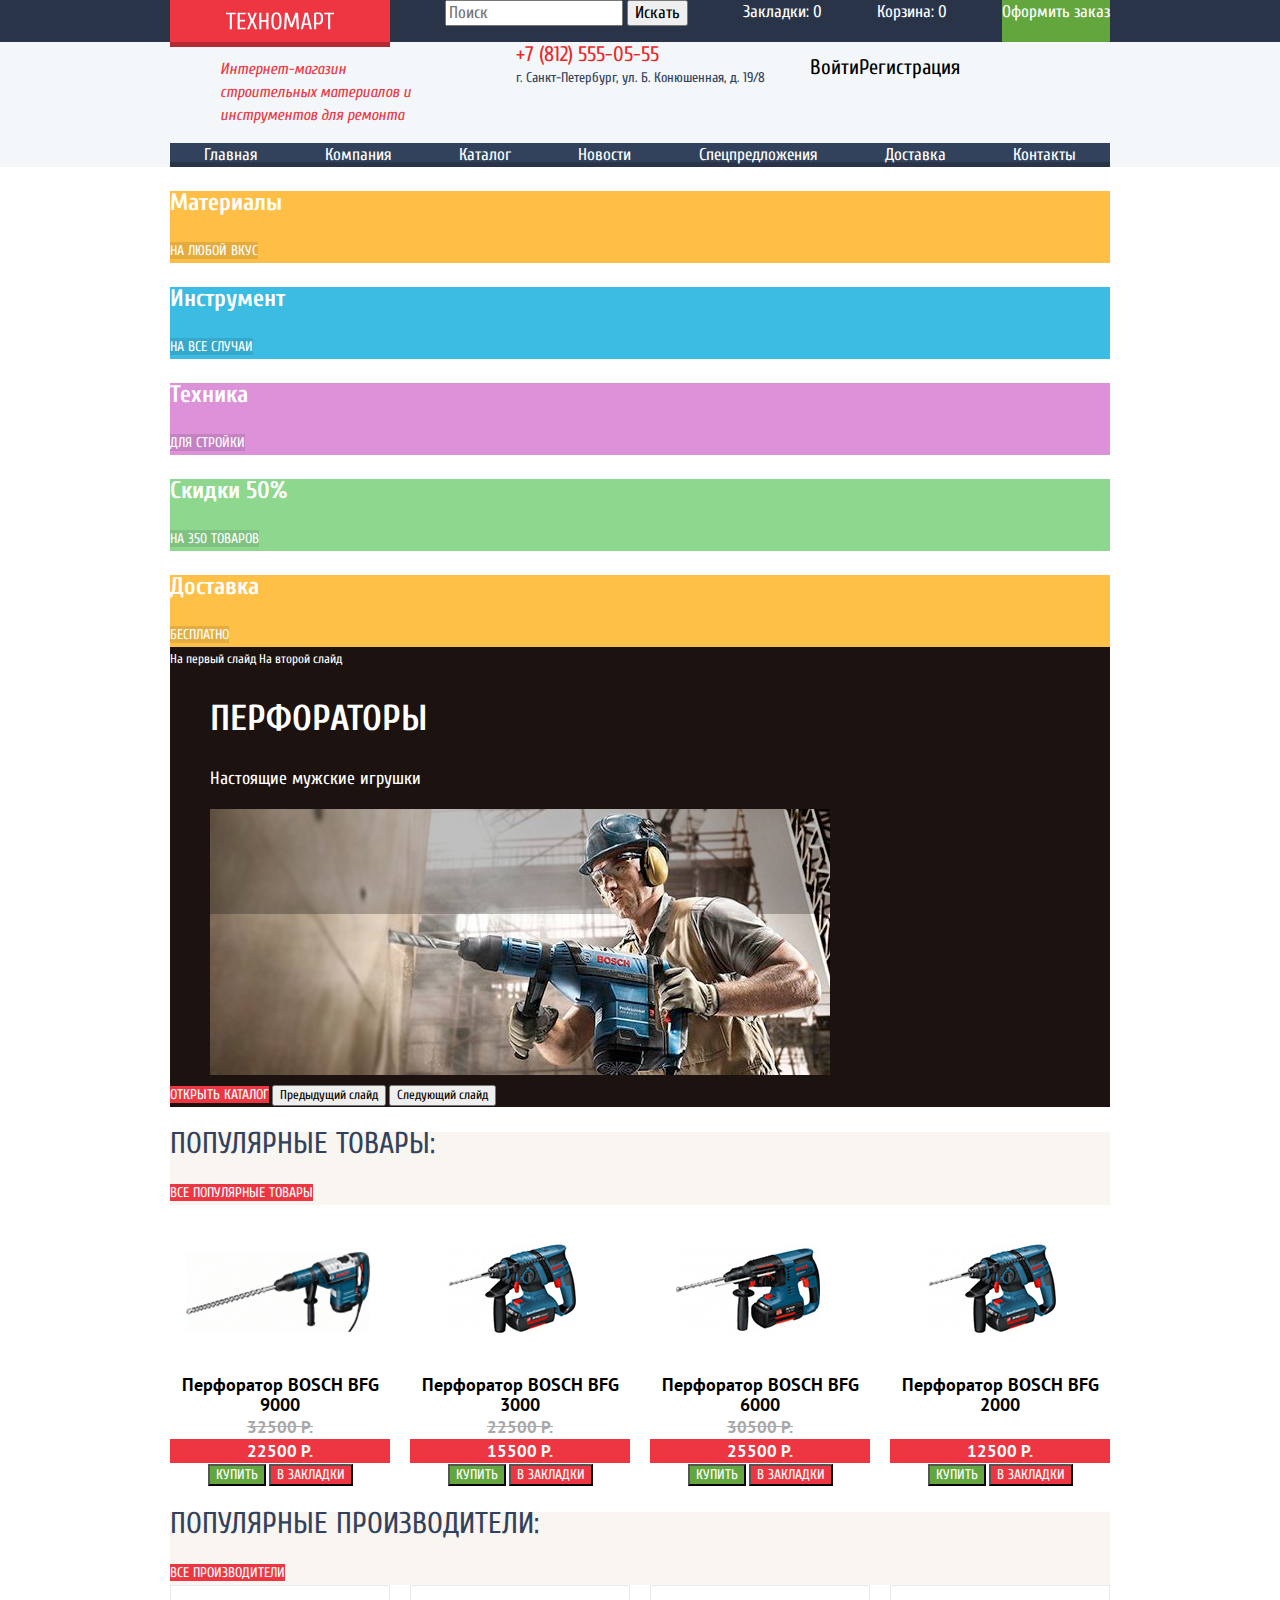
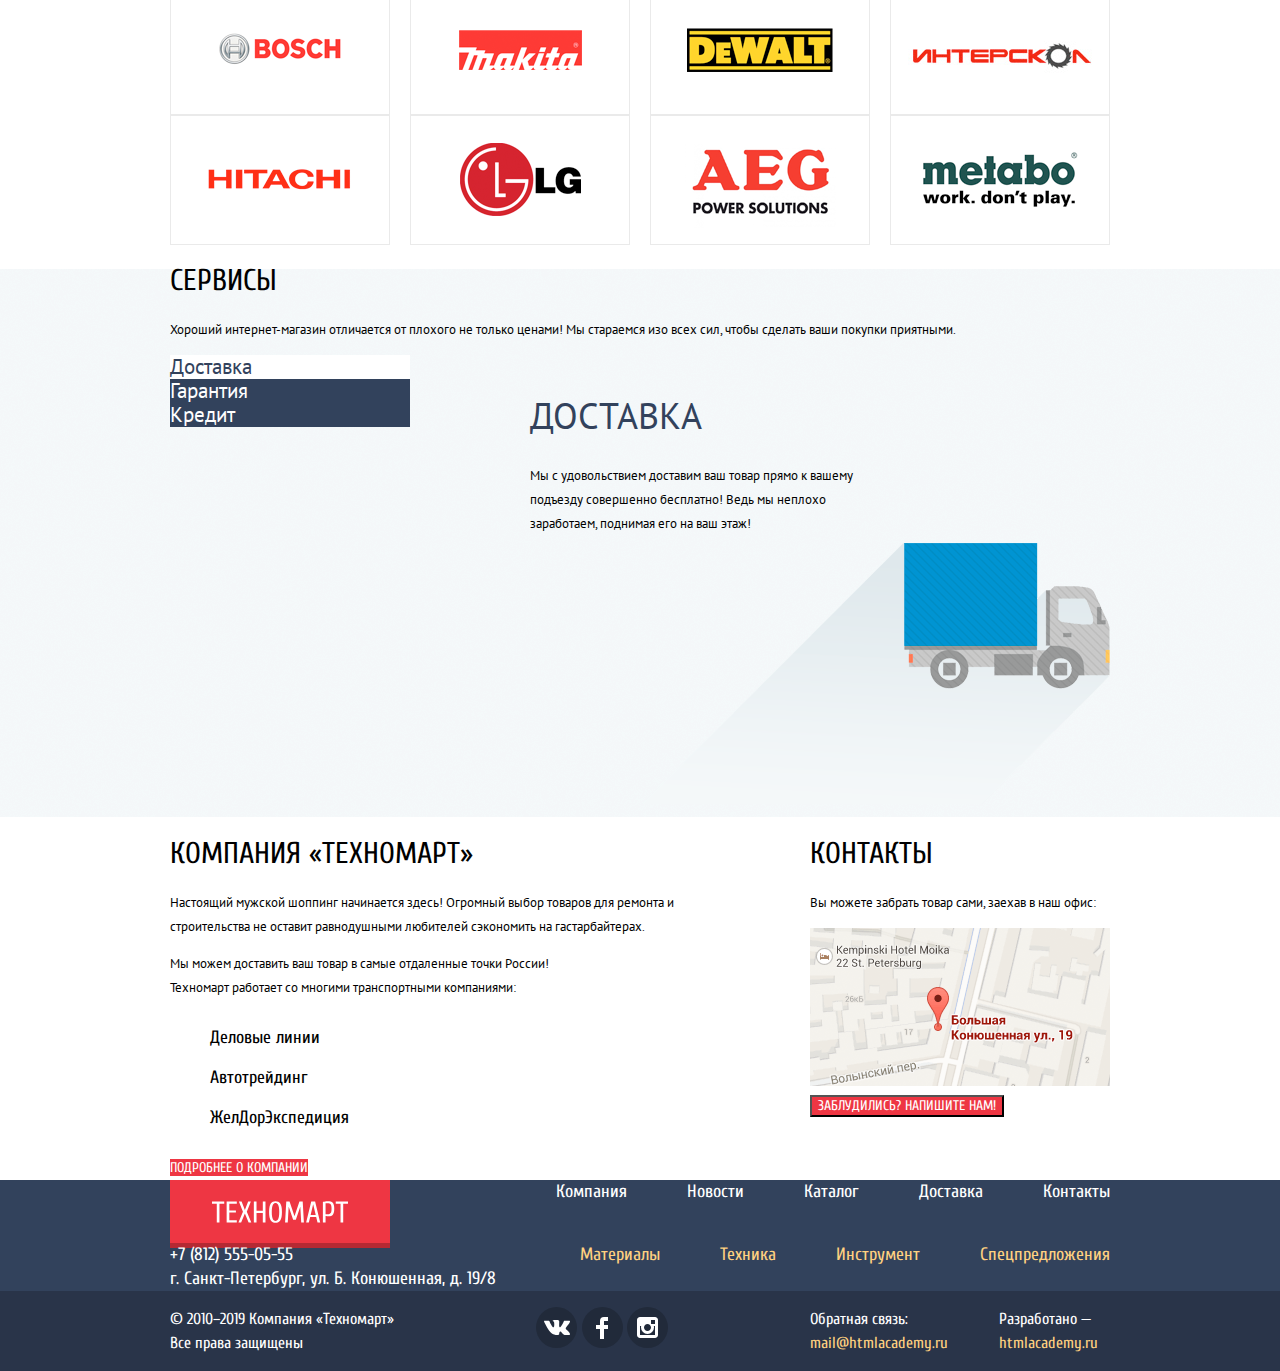
==== commit 101001b4: "Прописал атрибуты aria-label интерактивным элементам и стилизовал -фокус-" ====
--- a/index.html
+++ b/index.html
@@ -33,14 +33,14 @@
           <span class="address">г. Санкт-Петербург, ул. Б. Конюшенная, д. 19/8</span>
       </address>
       <div class="user-block">
-        <ul class="profile-list-buttons">
+        <ul class="profile-list-buttons" aria-label="Авторизация на сайте">
           <li class="btn-login"><a href="">Войти</a></li>
           <li class="btn-reg"><a href="">Регистрация</a></li>
         </ul>
       </div>
     </div>
     <nav class="top-menu container">
-      <ul class="top-menu-list">
+      <ul class="top-menu-list" aria-label="Навигационное меню по сайту">
         <li class="top-menu-item"><a>Главная</a></li>
         <li class="top-menu-item"><a href="">Компания</a></li>
         <li class="top-menu-item"><a href="catalog.html">Каталог</a></li>
@@ -120,7 +120,7 @@
         <h2>Популярные товары:</h2>
         <a class="btn" href="">Все популярные товары</a>
       </header>
-      <ul class="products-list">
+      <ul class="products-list" aria-label="Список популярных товаров">
         <li  class="product-item">
           <h3 class="product-name">Перфоратор BOSCH BFG 9000</h3>
           <img class="poduct-image" src="img/perforator-1.jpg" width="218" height="170" alt="Перфоратор BOSCH BFG 9000">
@@ -133,8 +133,8 @@
             22500 Р.
           </div>
           <div class="product-item-buttons">
-            <button type="button" class="btn btn-buy">Купить</button>
-            <button type="button" class="btn btn-bookmark-add">В закладки</button>
+            <button type="button" class="btn btn-buy" aria-label="Купить Перфоратор BOSCH BFG 9000">Купить</button>
+            <button type="button" class="btn btn-bookmark-add" aria-label="Добавить в закладки Перфоратор BOSCH BFG 9000">В закладки</button>
           </div>
         </li>
         <li  class="product-item">
@@ -149,8 +149,8 @@
             15500 Р.
           </div>
           <div class="product-item-buttons">
-            <button type="button" class="btn btn-buy">Купить</button>
-            <button type="button" class="btn btn-bookmark-add">В закладки</button>
+            <button type="button" class="btn btn-buy" aria-label="Купить Перфоратор BOSCH BFG 3000">Купить</button>
+            <button type="button" class="btn btn-bookmark-add" aria-label="Добавить в закладки Перфоратор BOSCH BFG 3000">В закладки</button>
           </div>
         </li>
         <li  class="product-item">
@@ -165,8 +165,8 @@
             25500 Р.
           </div>
           <div class="product-item-buttons">
-            <button type="button" class="btn btn-buy">Купить</button>
-            <button type="button" class="btn btn-bookmark-add">В закладки</button>
+            <button type="button" class="btn btn-buy" aria-label="Купить Перфоратор BOSCH BFG 6000">Купить</button>
+            <button type="button" class="btn btn-bookmark-add" aria-label="Добавить в закладки Перфоратор BOSCH BFG 6000">В закладки</button>
           </div>
         </li>
         <li  class="product-item item-new">
@@ -177,8 +177,8 @@
             12500 Р.
           </div>
           <div class="product-item-buttons">
-            <button type="button" class="btn btn-buy">Купить</button>
-            <button type="button" class="btn btn-bookmark-add">В закладки</button>
+            <button type="button" class="btn btn-buy" aria-label="Купить Перфоратор BOSCH BFG 2000">Купить</button>
+            <button type="button" class="btn btn-bookmark-add" aria-label="Добавить в закладки Перфоратор BOSCH BFG 2000">В закладки</button>
           </div>
         </li>
        </ul>
@@ -188,7 +188,7 @@
         <h2>Популярные производители:</h2>
         <a class="btn" href="">Все производители</a>
       </header>
-      <ul class="banner-list">
+      <ul class="banner-list" aria-label="Список популярных производителей">
         <li class="banner-item">
           <a class="banner" href=""><!--Блоком 220х145-->
             <img src="img/banner-bosch.png" width="126" height="37" alt="BOSCH">
@@ -242,15 +242,15 @@
           <input class="visually-hidden" type="radio" id="delivery" name="services" checked>
           <input class="visually-hidden" type="radio" id="guarantee" name="services">
           <input class="visually-hidden" type="radio" id="credit" name="services">
-          <ul class="services-nav">
+          <ul class="services-nav" aria-label="Вкладки с сервисами">
             <li>
-              <label for="delivery">Доставка</label>
+              <label for="delivery" aria-label="Вкладка Доставка">Доставка</label>
             </li>
             <li>
-              <label for="guarantee">Гарантия</label>
+              <label for="guarantee" aria-label="Вкладка Гарантия">Гарантия</label>
             </li>
             <li>
-              <label for="credit">Кредит</label>
+              <label for="credit" aria-label="Вкладка Кредит">Кредит</label>
             </li>
           </ul>
           <ul class="services-list">
@@ -284,7 +284,7 @@
         <p>Настоящий мужской шоппинг начинается здесь! Огромный выбор товаров для ремонта и строительства не оставит равнодушными любителей сэкономить на гастарбайтерах.</p>
         <p>Мы можем доставить ваш товар в самые отдаленные точки России!<br>
         Техномарт работает со многими транспортными компаниями:</p>
-        <ul class="list-marker">
+        <ul class="list-marker" aria-label="Транспортные компании">
           <li>Деловые линии</li>
           <li>Автотрейдинг</li>
           <li>ЖелДорЭкспедиция</li>
@@ -309,7 +309,7 @@
         <a class="logo-footer logo">
           <img src="img/logo-technomart.svg" alt="Логотип Техномарт" width="220" height="47">
         </a>
-        <ul class="footer-menu-list">
+        <ul class="footer-menu-list" aria-label="Навигационное меню в подвале">
           <li class="footer-menu-item"><a href="">Компания</a></li>
           <li class="footer-menu-item"><a href="">Новости</a></li>
           <li class="footer-menu-item"><a href="catalog.html">Каталог</a></li>
@@ -320,7 +320,7 @@
           <a href="tel:+78125550555" class="phone" aria-label="Телефон: +7 (812) 555-05-55">+7 (812) 555-05-55</a>
           <span class="address">г. Санкт-Петербург, ул. Б. Конюшенная, д. 19/8</span>
         </address>
-        <ul class="footer-addmenu-list">
+        <ul class="footer-addmenu-list" aria-label="Категории каталога">
           <li class="footer-addmenu-item"><a href="">Материалы</a></li>
           <li class="footer-addmenu-item"><a href="">Техника</a></li>
           <li class="footer-addmenu-item"><a href="">Инструмент</a></li>
@@ -333,7 +333,7 @@
         &copy; 2010–2019 Компания «Техномарт»<br>
         Все права защищены
       </p>
-      <ul class="social-links-list">
+      <ul class="social-links-list" aria-label="Наши социальные сети">
         <li>
           <a href="" class="social-link social-link-vk">VKontakte</a>
         </li>
@@ -344,29 +344,29 @@
           <a href="" class="social-link social-link-insta">Instagram</a>
         </li>
       </ul>
-      <ul class="contact-links-list">
+      <ul class="contact-links-list" aria-label="Информация о разработчиках">
         <li class="contact-links-email">
           <span>Обратная связь:</span>
-          <a href="mailto:mail@htmlacademy.ru">mail@htmlacademy.ru</a>
+          <a href="mailto:mail@htmlacademy.ru" aria-label="E-mail разработчиков: mail@htmlacademy.ru">mail@htmlacademy.ru</a>
         </li>
         <li class="contact-links-site">
           <span>Разработано —</span>
-          <a href="https://htmlacademy.ru/intensive/htmlcss" target="_blank">htmlacademy.ru</a>
+          <a href="https://htmlacademy.ru/intensive/htmlcss" target="_blank" aria-label="Сайт разработчиков: htmlacademy.ru">htmlacademy.ru</a>
         </li>
       </ul>
     </div>
   </footer>
 
   <section class="popup-map popup">
-    <h2 class="visually-hidden">Наше местоположение</h2>
+    <h2 class="visually-hidden">Всплывающее окно Наше местоположение</h2>
     <div class="popup-image">
       <img src="img/map-popup.png" width="940" height="447" alt="Наше местоположение на карте: Большая Конюшенная улица, дом 19">
     </div>
-    <button class="btn-popup-close" type="button">Закрыть</button>
+    <button class="btn-popup-close" type="button">Закрыть окно</button>
   </section>
 
   <section class="popup-feedback popup">
-    <h2 class="visually-hidden">Написать нам</h2>
+    <h2 class="visually-hidden">Всплывающее окно Написать нам</h2>
     <form action="" class="form-feedback" method="POST">
       <div class="popup-content">
         <label class="width-half"> <!--Блок на половину ширины-->
@@ -388,7 +388,7 @@
         <button class="btn" type="submit">Отправить</button>
       </div>
     </form>
-    <button class="btn-popup-close" type="button">Закрыть</button>
+    <button class="btn-popup-close" type="button">Закрыть окно</button>
   </section>
 
 </body>
--- a/css/style.css
+++ b/css/style.css
@@ -41,8 +41,20 @@
 }
 
 h1 {
+	padding: 0 30px;
+
+	line-height: 89px;
+	vertical-align: middle;
+
 	color: #32425c;
 	background-color: #f2f6f8;
+}
+
+/* --- */
+
+:focus {
+	outline: none;
+	box-shadow: 0 0 5px 5px rgba(255, 0, 0, 0.4);
 }
 
 /* --- */
@@ -98,7 +110,30 @@
 }
 
 .logo {
+	display: flex;
+
+	width: 220px;
+	height: 42px;
+	
 	background-color: #ee3643;
+
+	box-shadow: 0 5px 0 0 rgba(0, 0, 0, 0.24),
+							0 5px 0 0 #ee3643;
+}
+
+.logo img {
+	width: 108px;
+	height: 18px;
+	margin: auto;
+}
+
+.logo-footer {
+	height: 63px;
+}
+
+.logo-footer img {
+	width: 136px;
+	height: 22px;
 }
 
 .bookmark,
@@ -420,6 +455,12 @@
 	display: block;
 }
 
+#delivery:focus ~ .services-nav label[for="delivery"],
+#guarantee:focus ~ .services-nav label[for="guarantee"],
+#credit:focus ~ .services-nav label[for="credit"] {
+	outline: none;
+	box-shadow: 0 0 5px 5px rgba(255, 0, 0, 0.4);
+}
 
 .services-item {
 	background-repeat: no-repeat;
@@ -503,11 +544,24 @@
 .horiz-pannel {
 	display: flex;
 	justify-content: space-between;
+	align-items: center;
+
+	height: 38px;
+	margin: 0;
+	padding: 0 15px 0 20px;
 
 	font-size: 13px;
 	text-transform: uppercase;
 
 	background-color: #f7f3ec;
+}
+
+
+.title-pannel,
+.sort-fields-list,
+.sort-order-list {
+	margin: 0;
+	padding: 0;
 }
 
 .title-fieldset {
@@ -516,6 +570,12 @@
 	text-transform: uppercase;
 }
 
+.fieldset-form {
+	padding: 0;
+
+	border: none;
+}
+
 .sort-fields-list {
 	display: flex;
 }
@@ -537,6 +597,9 @@
 /* --- */
 
 .options-list {
+	margin: 0;
+	padding: 0;
+
 	font-size: 15px;
 	line-height: 20px;
 	text-transform: uppercase;
@@ -677,6 +740,7 @@
 
 .contact-links-list {
 	display: flex;
+	justify-content: space-between;
 
 	width: 300px;
 	padding: 0;
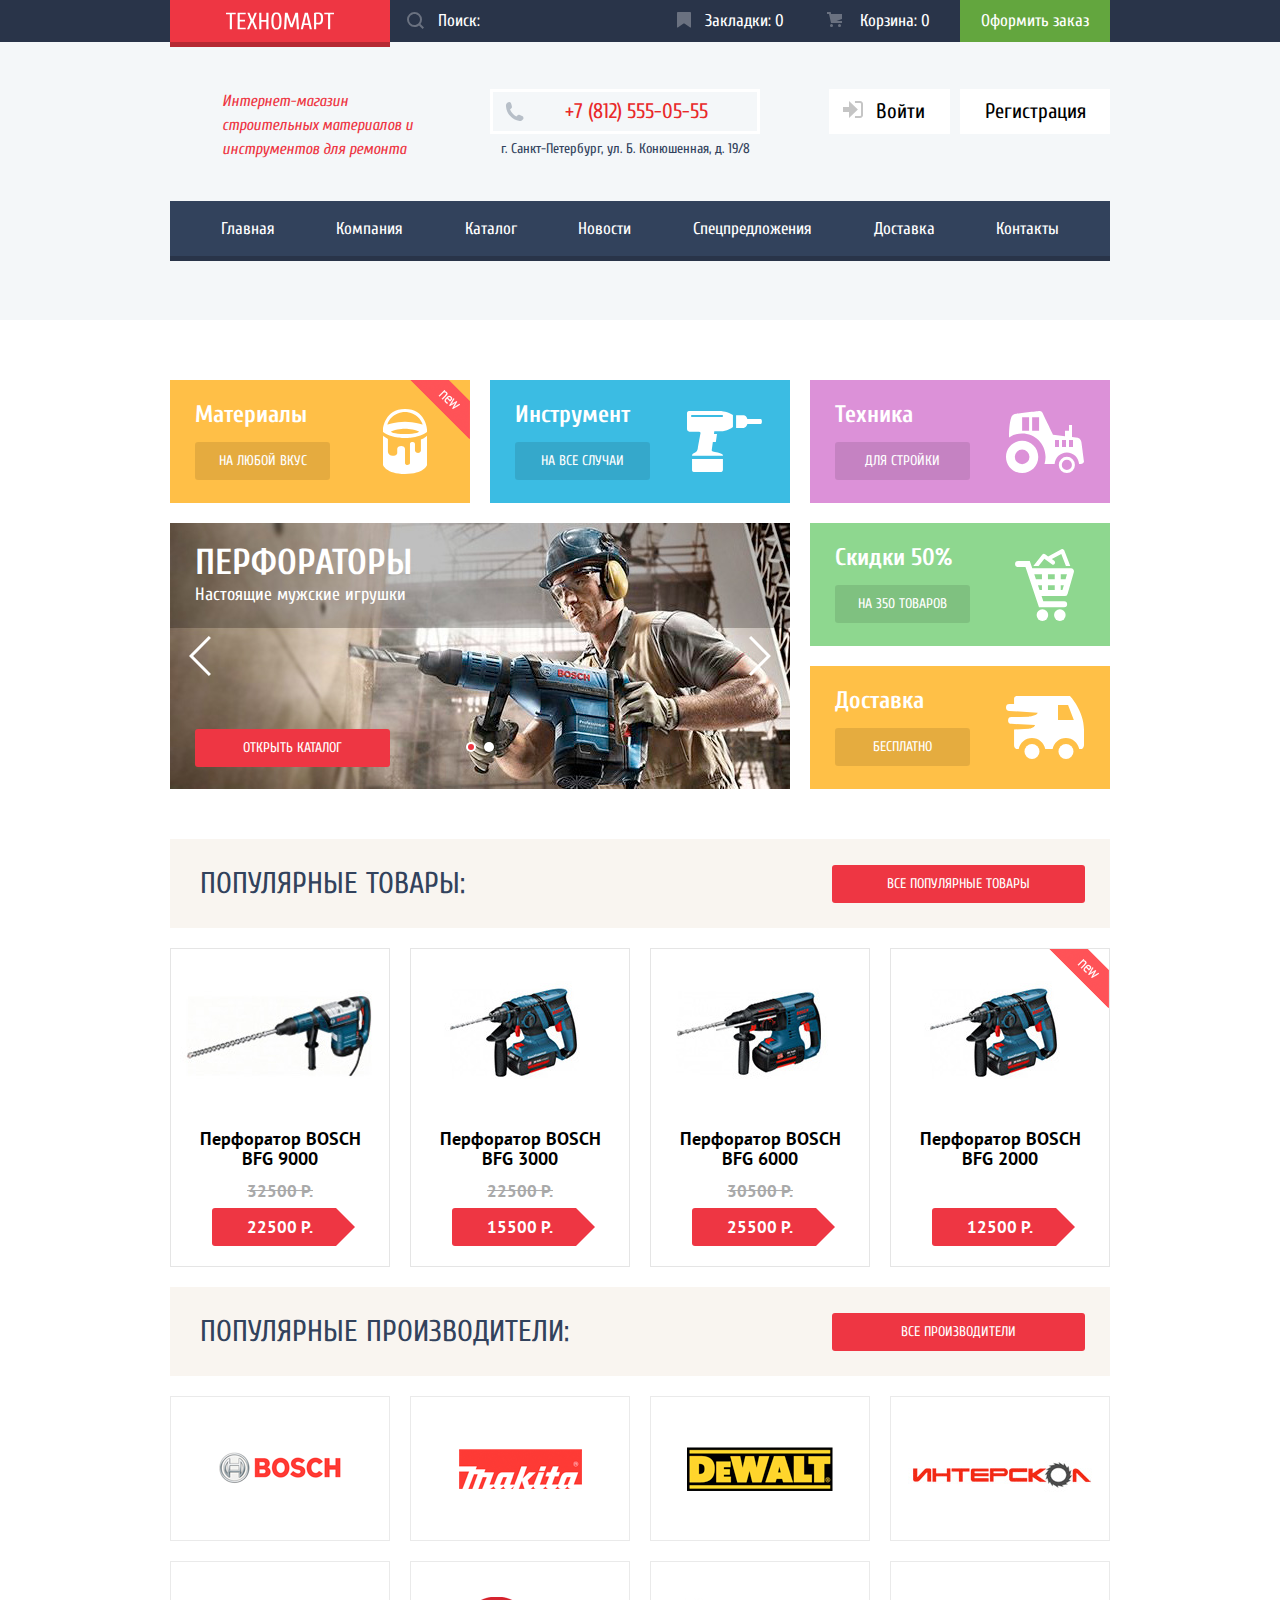
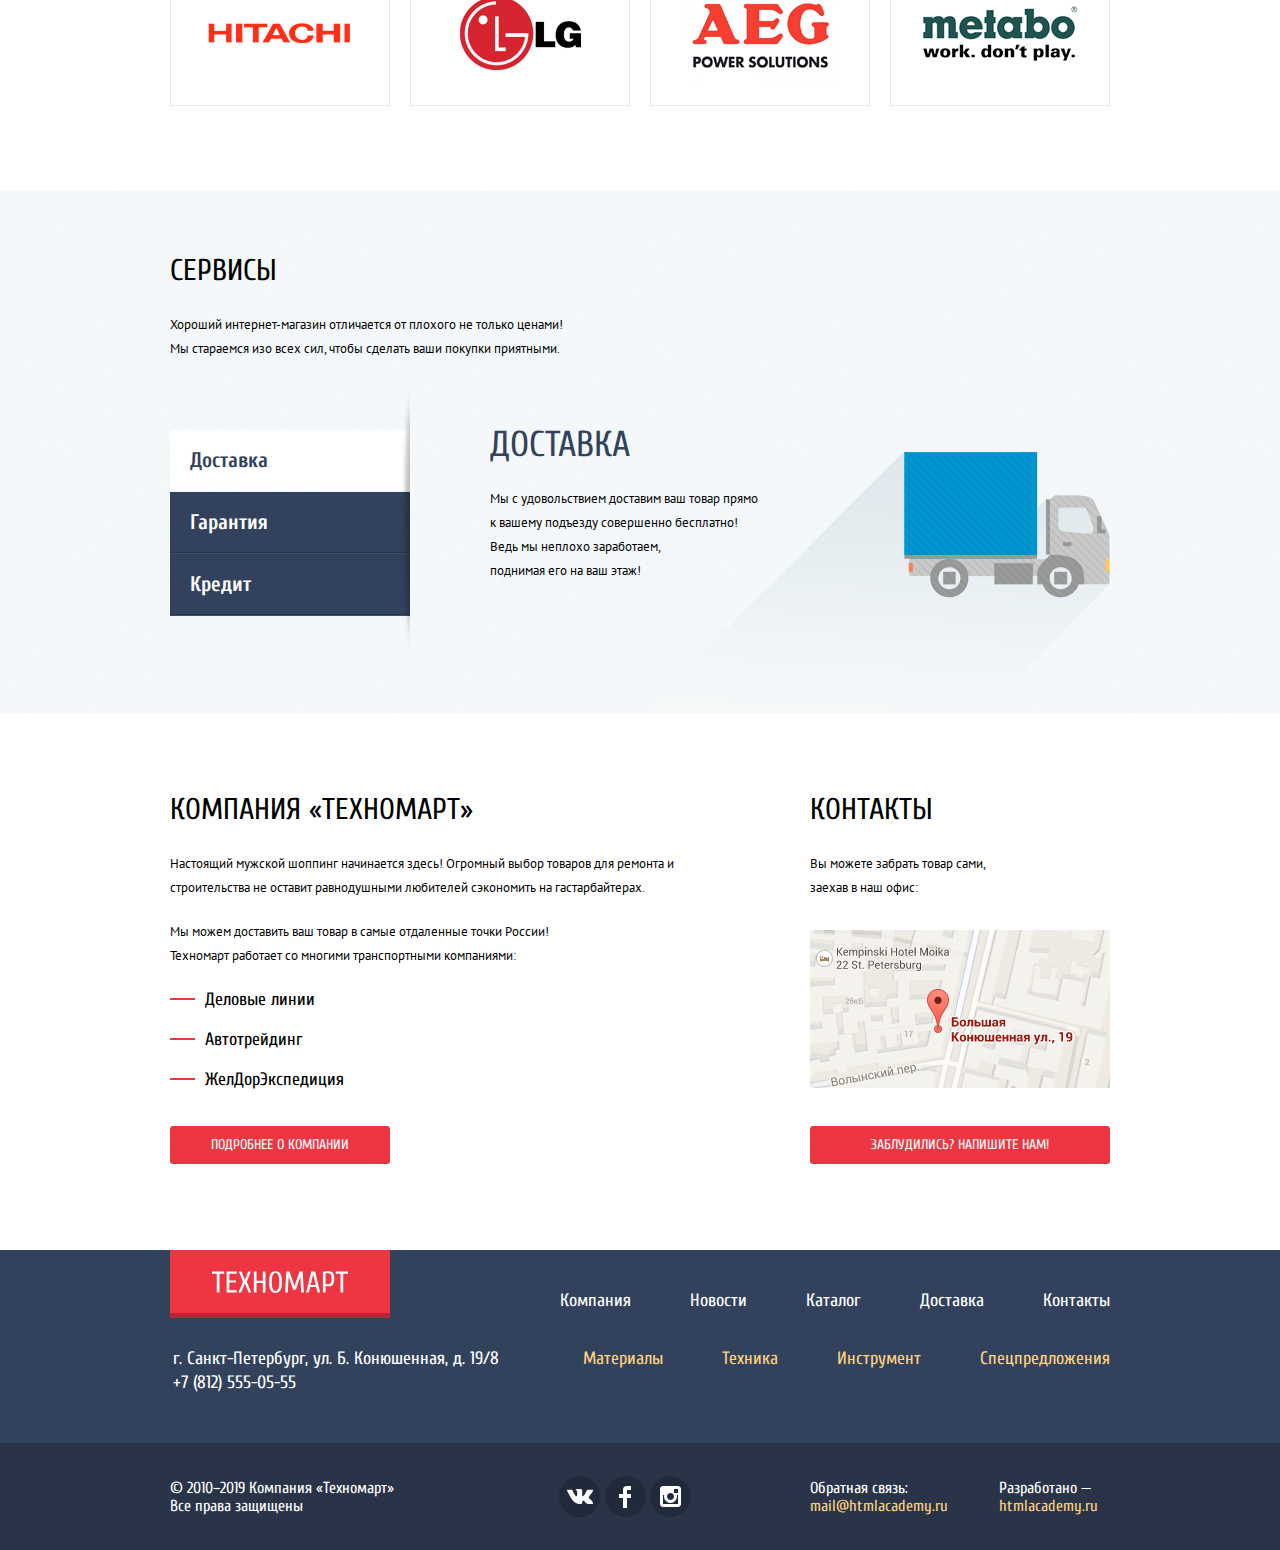
==== commit 528ccd9c: "Стилизаривал свестрал элементы обоих страниц, за исключением попап-окон" ====
--- a/index.html
+++ b/index.html
@@ -16,8 +16,13 @@
           <img src="img/logo-technomart.svg" alt="Логотип Техномарт" width="220" height="47">
         </a>
         <form class="form-search" action="" method="GET">
-          <input class="search-input" type="search" id="header-search-input" name="search-input" placeholder="Поиск">
-          <button class="search-button" type="submit">Искать</button>
+          <label>
+            <input class="search-input" type="search" id="header-search-input" name="search-input" placeholder="Поиск:">
+            <svg class="icon-search" xmlns="http://www.w3.org/2000/svg" width="17" height="17" viewBox="0 0 17 17">
+              <path fill="#ffffff" d="M17 15.586l-3.542-3.542A7.465 7.465 0 0 0 15 7.5 7.5 7.5 0 1 0 7.5 15c1.71 0 3.282-.579 4.544-1.542L15.586 17 17 15.586zM2 7.5C2 4.467 4.467 2 7.5 2 10.532 2 13 4.467 13 7.5c0 3.032-2.468 5.5-5.5 5.5A5.506 5.506 0 0 1 2 7.5z"/>
+            </svg>
+          </label>
+          <button class="visually-hidden" type="submit">Искать</button>
         </form>
         <a href="" class="bookmark">Закладки: <span>0</span></a>
         <a href="" class="basket">Корзина: <span>0</span></a>
@@ -33,8 +38,13 @@
           <span class="address">г. Санкт-Петербург, ул. Б. Конюшенная, д. 19/8</span>
       </address>
       <div class="user-block">
-        <ul class="profile-list-buttons" aria-label="Авторизация на сайте">
-          <li class="btn-login"><a href="">Войти</a></li>
+        <ul class="guest-list-buttons" aria-label="Авторизация на сайте">
+          <li class="btn-login">
+            <a href="">
+              <svg class="icon-login" xmlns="http://www.w3.org/2000/svg" width="20" height="17" viewBox="0 0 20 17"><path fill="#c5c5c5" d="M14.875 8.5L6 0v6H0v5h6v6z"/><path fill="#c5c5c5" d="M16.986 15.01h-5.027V17h5.027c2.178 0 3.004-1.81 3.029-3.026V3.028C19.99 1.811 19.164 0 16.986 0h-5.027v1.99h5.027c.839 0 .992.681 1.01 1.057v10.904c-.017.376-.171 1.059-1.01 1.059z"/></svg>
+              Войти
+            </a>
+          </li>
           <li class="btn-reg"><a href="">Регистрация</a></li>
         </ul>
       </div>
@@ -54,76 +64,73 @@
 
   <main>
     <h1 class="visually-hidden">Все для ремонта и строительства</h1>
+    <section class="section-category container">
+      <h2 class="visually-hidden">Категории и преимущества</h2>
+      <ul class="category-list" aria-label="Список категорий">
+        <li class="category-item materials item-new">
+          <h3>Материалы</h3>
+          <a class="category-link btn" href="">на любой вкус</a>
+        </li>
+        <li class="category-item instrument">
+          <h3>Инструмент</h3>
+          <a class="category-link btn" href="">на все случаи</a>
+        </li>
+        <li class="category-item technic">
+          <h3>Техника</h3>
+          <a class="category-link btn" href="">для стройки</a>
+        </li>
+      </ul>
+      <ul class="privilege-list" aria-label="Список преимуществ">
+        <li class="category-item discount">
+          <h3>Скидки 50%</h3>
+          <a class="category-link btn" href="">на 350 товаров</a>
+        </li>
+        <li class="category-item delivery">
+          <h3>Доставка</h3>
+          <a class="category-link btn" href="">бесплатно</a>
+        </li>
+      </ul>
+      <h2 class="visually-hidden">Слайдер с продукцией</h2>
+      <div class="slider">
+        <input class="visually-hidden" type="radio" name="slider-check" id="slider-check-1" checked>
+        <input class="visually-hidden" type="radio" name="slider-check" id="slider-check-2">
+        <ul class="slider-list">
+          <li class="slider-item">
+            <div class="slider-header">
+              <h3>Перфораторы</h3>
+              <p>Настоящие мужские игрушки</p>
+            </div>
+            <img class="slider-image" src="img/slider-bg-1.jpg" width="620" height="266" alt="Перфораторы">
+          </li>
+          <li class="slider-item">
+            <div class="slider-header">
+              <h3>Дрели</h3>
+              <p>Соседям на радость!</p>
+            </div>
+            <img class="slider-image" src="img/slider-bg-2.jpg" width="620" height="266" alt="Дрели">
+          </li>
+        </ul>
+        <div class="slider-controls-circle">
+          <label class="slider-controls-check" for="slider-check-1">
+            <span class="visually-hidden">На первый слайд</span>
+          </label>
+          <label class="slider-controls-check" for="slider-check-2">
+            <span class="visually-hidden">На второй слайд</span>
+          </label>
+        </div>
+        <a class="btn-slider btn" href="catalog.html">Открыть каталог</a>
+        <button class="arrow-left" type="button"><span class="visually-hidden">Предыдущий слайд</span></button>
+        <button class="arrow-right" type="button"><span class="visually-hidden">Следующий слайд</span></button>
+      </div>
+    </section>
     <section class="container">
-      <h2 class="visually-hidden">Категории</h2>
-      <ul class="catgory-list">
-        <li class="catgory-item materials item-new">
-          <h3>Материалы</h3>
-          <a class="category-link" href="">на любой вкус</a>
-        </li>
-        <li class="catgory-item instrument">
-          <h3>Инструмент</h3>
-          <a class="category-link" href="">на все случаи</a>
-        </li>
-        <li class="catgory-item technic">
-          <h3>Техника</h3>
-          <a class="category-link" href="">для стройки</a>
-        </li>
-        <li class="catgory-item discount">
-          <h3>Скидки 50%</h3>
-          <a class="category-link" href="">на 350 товаров</a>
-        </li>
-        <li class="catgory-item delivery">
-          <h3>Доставка</h3>
-          <a class="category-link" href="">бесплатно</a>
-        </li>
-        <li class="catgory-item slider">
-          <input class="visually-hidden" type="radio" name="catgory-slider-check" id="catgory-check-1" checked>
-          <input class="visually-hidden" type="radio" name="catgory-slider-check" id="catgory-check-2">
-          <div class="catgory-controls-circle">
-            <label class="catgory-controls-check" for="catgory-check-1">
-              На первый слайд
-            </label>
-            <label class="catgory-controls-check" for="catgory-check-2">
-              На второй слайд
-            </label>
-          </div>
-          <ul class="catgory-slider-list">
-            <li class="catgory-slider-item">
-              <div class="slider-header">
-                <h3>Перфораторы</h3>
-                <p>Настоящие мужские игрушки</p>
-              </div>
-              <img class="slider-image" src="img/slider-bg-1.jpg" width="620" height="266" alt="Перфораторы">
-              <!--
-                Сначала думал сделать картинку фоном. Но она является частью контента.
-                Потому вывожу картинку тегом img, а потом спозиционирую и ее и 
-                другие элементы относительно слайда
-              -->
-            </li>
-            <li class="catgory-slider-item">
-              <div class="slider-header">
-                <h3>Дрели</h3>
-                <p>Соседям на радость</p>
-              </div>
-              <img class="slider-image" src="img/slider-bg-2.jpg" width="620" height="266" alt="Дрели">
-            </li>
-          </ul>
-          <a class="btn" href="catalog.html">Открыть каталог</a>
-          <button class="arrow-left" type="button">Предыдущий слайд</button>
-          <button class="arrow-right" type="button">Следующий слайд</button>
-        </li>
-      </ul>
-    </section>
-    <section class="grid-items container">
       <header class="title-block">
         <h2>Популярные товары:</h2>
-        <a class="btn" href="">Все популярные товары</a>
+        <a class="btn-popular btn" href="">Все популярные товары</a>
       </header>
       <ul class="products-list" aria-label="Список популярных товаров">
         <li  class="product-item">
           <h3 class="product-name">Перфоратор BOSCH BFG 9000</h3>
-          <img class="poduct-image" src="img/perforator-1.jpg" width="218" height="170" alt="Перфоратор BOSCH BFG 9000">
           <div class="product-price-old">
             <span class="visually-hidden">Прежняя цена: </span>
             32500 Р.
@@ -132,14 +139,16 @@
             <span class="visually-hidden">Цена: </span>
             22500 Р.
           </div>
-          <div class="product-item-buttons">
+          <div class="product-item-top">
             <button type="button" class="btn btn-buy" aria-label="Купить Перфоратор BOSCH BFG 9000">Купить</button>
             <button type="button" class="btn btn-bookmark-add" aria-label="Добавить в закладки Перфоратор BOSCH BFG 9000">В закладки</button>
+            <div class="poduct-box-image">
+              <img src="img/perforator-1.jpg" width="200" height="150" alt="Перфоратор BOSCH BFG 9000">
+            </div>
           </div>
         </li>
         <li  class="product-item">
           <h3 class="product-name">Перфоратор BOSCH BFG 3000</h3>
-          <img class="poduct-image" src="img/perforator-2.jpg" width="218" height="170" alt="Перфоратор BOSCH BFG 3000">
           <div class="product-price-old">
             <span class="visually-hidden">Прежняя цена: </span>
             22500 Р.
@@ -148,14 +157,16 @@
             <span class="visually-hidden">Цена: </span>
             15500 Р.
           </div>
-          <div class="product-item-buttons">
+          <div class="product-item-top">
             <button type="button" class="btn btn-buy" aria-label="Купить Перфоратор BOSCH BFG 3000">Купить</button>
             <button type="button" class="btn btn-bookmark-add" aria-label="Добавить в закладки Перфоратор BOSCH BFG 3000">В закладки</button>
+            <div class="poduct-box-image">
+              <img src="img/perforator-2.jpg" width="200" height="150" alt="Перфоратор BOSCH BFG 3000">
+            </div>
           </div>
         </li>
         <li  class="product-item">
           <h3 class="product-name">Перфоратор BOSCH BFG 6000</h3>
-          <img class="poduct-image" src="img/perforator-3.jpg" width="218" height="170" alt="Перфоратор BOSCH BFG 6000">
           <div class="product-price-old">
             <span class="visually-hidden">Прежняя цена: </span>
             30500 Р.
@@ -164,29 +175,34 @@
             <span class="visually-hidden">Цена: </span>
             25500 Р.
           </div>
-          <div class="product-item-buttons">
+          <div class="product-item-top">
             <button type="button" class="btn btn-buy" aria-label="Купить Перфоратор BOSCH BFG 6000">Купить</button>
             <button type="button" class="btn btn-bookmark-add" aria-label="Добавить в закладки Перфоратор BOSCH BFG 6000">В закладки</button>
+            <div class="poduct-box-image">
+              <img src="img/perforator-3.jpg" width="200" height="150" alt="Перфоратор BOSCH BFG 6000">
+            </div>
           </div>
         </li>
         <li  class="product-item item-new">
           <h3 class="product-name">Перфоратор BOSCH BFG 2000</h3>
-          <img class="poduct-image" src="img/perforator-4.jpg" width="218" height="170" alt="Перфоратор BOSCH BFG 2000">
           <div class="product-price">
             <span class="visually-hidden">Цена: </span>
             12500 Р.
           </div>
-          <div class="product-item-buttons">
+          <div class="product-item-top">
             <button type="button" class="btn btn-buy" aria-label="Купить Перфоратор BOSCH BFG 2000">Купить</button>
             <button type="button" class="btn btn-bookmark-add" aria-label="Добавить в закладки Перфоратор BOSCH BFG 2000">В закладки</button>
+            <div class="poduct-box-image">
+              <img src="img/perforator-4.jpg" width="200" height="150" alt="Перфоратор BOSCH BFG 2000">
+            </div>
           </div>
         </li>
        </ul>
     </section>
-    <section class="container">
+    <section class="section-banners container">
       <header class="title-block">
         <h2>Популярные производители:</h2>
-        <a class="btn" href="">Все производители</a>
+        <a class="btn-popular btn" href="">Все производители</a>
       </header>
       <ul class="banner-list" aria-label="Список популярных производителей">
         <li class="banner-item">
@@ -231,13 +247,15 @@
         </li>
       </ul>
     </section>
-    <section class="section-gray">
-      <div class="services container">
+    <section class="section-services section-gray">
+      <div class="container">
         <h2>Сервисы</h2>
-        <p>
-          Хороший интернет-магазин отличается от плохого не только ценами!
-          Мы стараемся изо всех сил, чтобы сделать ваши покупки приятными.
-        </p>
+        <div class="services-description">
+          <p>
+            Хороший интернет-магазин отличается от плохого не только ценами!
+            Мы стараемся изо всех сил, чтобы сделать ваши покупки приятными.
+          </p>
+        </div>
         <div class="columns">
           <input class="visually-hidden" type="radio" id="delivery" name="services" checked>
           <input class="visually-hidden" type="radio" id="guarantee" name="services">
@@ -257,20 +275,24 @@
             <li class="services-item-delivery services-item">
               <h3>Доставка</h3>
               <p>
-                Мы с удовольствием доставим ваш товар прямо к вашему подъезду совершенно бесплатно! Ведь мы неплохо заработаем, поднимая его на ваш этаж!
+                Мы с удовольствием доставим ваш товар прямо<br>
+                к вашему подъезду совершенно бесплатно! Ведь мы неплохо заработаем,<br>
+                поднимая его на ваш этаж!
               </p>
             </li>
             <li class="services-item-guarantee services-item">
               <h3>Гарантия</h3>
               <p>
-                Если купленный у нас товар поломается или заискрит, а также в случае пожара, спровоцированного его возгоранием,  вы всегда можете быть уверены в нашей гарантии. Мы обменяем сгоревший товар на новый.<br>
+                Если купленный у нас товар поломается или заискрит,<br>
+                а также в случае пожара, спровоцированного его возгоранием, вы всегда можете быть уверены в нашей гарантии. Мы обменяем сгоревший товар на новый.<br>
                 Дом уж восстановите как-нибудь сами.
               </p>
             </li>
             <li class="services-item-credit services-item">
               <h3>Кредит</h3>
               <p>
-                Залезть в долговую яму стало проще! Кредитные консультанты придут вам на помощь.
+                Залезть в долговую яму стало проще!<br>
+                Кредитные консультанты придут вам на помощь.
               </p>
               <a class="btn btn-light" href="">Отправить заявку</a>
             </li>
@@ -280,25 +302,30 @@
     </section>
     <div class="columns container">
       <section class="section-about">
-        <h2>Компания «Техномарт»</h2>
-        <p>Настоящий мужской шоппинг начинается здесь! Огромный выбор товаров для ремонта и строительства не оставит равнодушными любителей сэкономить на гастарбайтерах.</p>
-        <p>Мы можем доставить ваш товар в самые отдаленные точки России!<br>
-        Техномарт работает со многими транспортными компаниями:</p>
-        <ul class="list-marker" aria-label="Транспортные компании">
-          <li>Деловые линии</li>
-          <li>Автотрейдинг</li>
-          <li>ЖелДорЭкспедиция</li>
-        </ul>
-        <a href="" class="btn">Подробнее о компании</a>
+        <div>
+          <h2>Компания «Техномарт»</h2>
+          <p>Настоящий мужской шоппинг начинается здесь! Огромный выбор товаров для ремонта и строительства не оставит равнодушными любителей сэкономить на гастарбайтерах.</p>
+          <p>Мы можем доставить ваш товар в самые отдаленные точки России!<br>
+          Техномарт работает со многими транспортными компаниями:</p>
+          <ul class="list-marker" aria-label="Транспортные компании">
+            <li>Деловые линии</li>
+            <li>Автотрейдинг</li>
+            <li>ЖелДорЭкспедиция</li>
+          </ul>
+        </div>
+        <a href="" class="btn-about btn">Подробнее о компании</a>
       </section>
       <section class="section-contacts">
-        <h2>Контакты</h2>
-        <p>Вы можете забрать товар сами, 
-        заехав в наш офис:</p>
-        <a class="link-mape" href="https://goo.gl/maps/71g7W4fCdjNoM2Tj8" target="_blank">
-          <img src="img/map.png" width="300" height="158" alt="Наше местоположение на карте: Большая Конюшенная улица, дом 19">
-        </a>
-        <button class="btn" type="button">Заблудились? Напишите нам!</button>
+        <div>
+          <h2>Контакты</h2>
+          <p>Вы можете забрать товар сами, 
+          заехав в наш офис:</p>
+        </div>
+          <a class="link-mape" href="https://goo.gl/maps/71g7W4fCdjNoM2Tj8" target="_blank">
+            <img src="img/map.png" width="300" height="158" alt="Наше местоположение на карте: Большая Конюшенная улица, дом 19">
+          </a>
+
+        <button class="btn-write btn" type="button">Заблудились? Напишите нам!</button>
       </section>
     </div>
   </main>
@@ -317,8 +344,8 @@
           <li class="footer-menu-item"><a href="">Контакты</a></li>
         </ul>
         <address class="footer-contacts">
+          <span class="address">г. Санкт-Петербург, ул. Б. Конюшенная, д. 19/8</span>
           <a href="tel:+78125550555" class="phone" aria-label="Телефон: +7 (812) 555-05-55">+7 (812) 555-05-55</a>
-          <span class="address">г. Санкт-Петербург, ул. Б. Конюшенная, д. 19/8</span>
         </address>
         <ul class="footer-addmenu-list" aria-label="Категории каталога">
           <li class="footer-addmenu-item"><a href="">Материалы</a></li>
--- a/css/style.css
+++ b/css/style.css
@@ -1,18 +1,20 @@
 html {
    box-sizing: border-box; 
 }
+
 *, 
 *::before, 
 *::after { 
    box-sizing: inherit; 
 }
+
 body {
 	margin: 0;
 	padding: 0;
 
 	font-family: "PT Sans", Arial, sans-serif;
 	font-size: 13px;
-	font-weight: 400;
+	font-weight: normal;
 	line-height: 24px;
 	color: #000000;
 
@@ -24,12 +26,18 @@
   height: auto;
 }
 
-li {
-  list-style: none;
-}
-
 a {
   text-decoration: none;
+}
+
+p {
+	padding: 0;
+	margin: 0;
+	margin-bottom: 10px;
+}
+
+p:last-child {
+	margin-bottom: 0;
 }
 
 h1,
@@ -41,6 +49,8 @@
 }
 
 h1 {
+	margin: 0;
+	margin-bottom: 20px;
 	padding: 0 30px;
 
 	line-height: 89px;
@@ -50,17 +60,15 @@
 	background-color: #f2f6f8;
 }
 
-/* --- */
-
-:focus {
-	outline: none;
-	box-shadow: 0 0 5px 5px rgba(255, 0, 0, 0.4);
+h2 {
+	margin: 0;
+	margin-bottom: 30px;
 }
 
 /* --- */
 
 .container {
-	max-width: 960px;
+	width: 960px;
 	padding: 0 10px;
 	margin: 0 auto;
 }
@@ -81,17 +89,42 @@
 /* --- */
 
 .btn { /* Общий класс для кнопок (визуальных) */
+	display: inline-flex;
+	justify-content: center;
+	align-items: center;
+	
+	min-width: 135px;
+	height: 38px;
+	
 	font-family: "Cuprum", "Arial Narrow", sans-serif;
 	font-size: 14px;
 	text-transform: uppercase;
-	
+
+	text-align: center;
+
 	color: #ffffff;
 	background-color: #ee3643;
+
+	border: none;
+	border-radius: 3px;
+
+	cursor: pointer;
+}
+
+.btn:hover,
+.btn:focus {
+	background-color: #ca2c37;
+}
+
+.btn:active {
+	background-color: #ba2732;
 }
 
 /* --- */
 
 .main-header {
+	min-height: 320px;
+
 	font-family: "Cuprum", "Arial Narrow", sans-serif;
 
 	background-color: #f4f7f9;
@@ -104,6 +137,7 @@
 .main-header-top {
 	display: flex;
 	justify-content: space-between;
+	align-items: stretch;
 
 	font-size: 17px;
 	color: #ffffff;
@@ -121,87 +155,388 @@
 							0 5px 0 0 #ee3643;
 }
 
+.logo:hover,
+.logo:focus {
+	background-color: #ca2c37;
+
+	box-shadow: 0 5px 0 0 rgba(0, 0, 0, 0.24),
+							0 5px 0 0 #ca2c37;
+}
+
+.logo:active {
+	background-color: #ba2732;
+
+	box-shadow: 0 5px 0 0 rgba(0, 0, 0, 0.24),
+							0 5px 0 0 #ba2732;
+}
+
 .logo img {
 	width: 108px;
 	height: 18px;
 	margin: auto;
 }
 
-.logo-footer {
-	height: 63px;
-}
-
-.logo-footer img {
-	width: 136px;
-	height: 22px;
-}
+/* --- */
+
+.form-search {
+	display: flex;
+	align-items: stretch;
+
+	position: relative;
+}
+
+.search-input {
+	width: 270px;
+	height: 42px;
+
+	padding: 0;
+	padding-left: 48px;
+
+	line-height: 42px;
+
+	outline: none;
+	border: none;
+
+	color: #ffffff;
+
+	background-color: transparent;
+}
+
+.search-input::-ms-input-placeholder {
+	color: #ffffff;
+}
+.search-input::placeholder {
+	color: #ffffff;
+}
+
+.icon-search {
+	position: absolute;
+	left: 17px;
+	top: 12px;
+
+	width: 17px;
+	height: 17px;
+
+	opacity: 0.3;
+}
+
+.search-input:hover {
+	background-color: #212a3a;
+}
+
+.search-input:hover + .icon-search {
+	opacity: 1;
+}
+
+.search-input:focus {
+	color: #000000;
+	background-color: #ffffff;
+}
+
+.search-input:focus::-ms-input-placeholder {
+	color: #cccccc;
+}
+
+.search-input:focus::placeholder {
+	color: #cccccc;
+}
+
+.search-input:focus + .icon-search {
+	opacity: 1;
+}
+
+.search-input:focus + .icon-search path {
+	fill: #ee3643;
+}
+
+/* --- */
 
 .bookmark,
 .basket,
 .order {
+	display: block;
+
+	position: relative;
+
+	width: 150px;
+
+	line-height: 42px;
+	vertical-align: middle;
+
 	color: #ffffff;
+}
+
+.bookmark {
+	padding-left: 45px;
+}
+
+.basket {
+	padding-left: 50px;
+}
+
+.bookmark::before {
+	content: "";
+
+	position: absolute;
+	left: 17px;
+	top: 12px;
+
+	width: 14px;
+	height: 16px;
+
+	background-image: url("../img/icon-bookmark.svg");
+
+	opacity: 0.3;
+}
+
+.basket::before {
+	content: "";
+
+	position: absolute;
+	left: 17px;
+	top: 12px;
+
+	width: 15px;
+	height: 15px;
+
+	background-image: url("../img/icon-cart.svg");
+
+	opacity: 0.3;
+}
+
+.bookmark:hover,
+.basket:hover,
+.bookmark:focus,
+.basket:focus {
+	background-color: #212a3a;
+
+	box-shadow: none;
+}
+
+.bookmark:hover::before,
+.basket:hover::before,
+.bookmark:focus::before,
+.basket:focus::before {
+	opacity: 1;
+}
+
+.bookmark:active,
+.basket:active {
+	color: rgba(255, 255, 255, 0.6);
+	background-color: #161d29;
+}
+
+.bookmark:active::before,
+.basket:active::before {
+	opacity: 0.5;
 }
 
 .full {
 	background-color: #ee3643;
 }
 
+.full:hover,
+.full:focus {
+	background-color: #ca2c37;
+}
+
+.full:active {
+	background-color: #ba2732;
+}
+
 .order {
+	text-align: center;
+
 	background-color: #63a63e;
 }
 
+.order:hover,
+.order:focus {
+	background-color: #5fbb2d;
+
+	box-shadow: none;
+}
+
+.order:active {
+	color: rgba(255, 255, 255, 0.5);
+
+	background-color: #518534;
+}
+/* --- */
+
 .main-header-middle {
 	display: flex;
 	justify-content: space-between;
+
+	height: 72px;
+	margin-top: 47px;
+	margin-bottom: 40px;
 }
 
 .header-description {
 	font-size: 16px;
-	line-height: 23px;
+	line-height: 24px;
 	font-style: italic;
 	color: #ee3643;
 
 	width: 300px;
 
-	padding: 0 50px;
+	margin: 0;
+	padding: 0;
+	padding-left: 52px;
+	padding-right: 25px;
+}
+
+.header-contacts {
+	width: 300px;
+	text-align: center;
 }
 
 .header-contacts .phone {
-	display: block;
 				/* этот класс может встречаться в других частях сайта
 					 (в частности он присутствует в подвале). При этом
 					 и телефон и адрес имеют специфичное оформление.
 					 Поэтому я здесь использую вложенные селекторы */
+	display: block;
+
+	width: 270px;
+	height: 45px;
+
+	padding: 0;
+	padding-top: 7px;
+	padding-left: 72px;
+
+	text-align: left;
+
 	font-size: 21px;
 	font-style: normal;
 	color: #e9292a;
+	
+	border-style: solid;
+	border-width: 3px;
+	border-color: #ffffff;
+
+	background-image: url("../img/icon-phone.svg");
+	background-repeat: no-repeat;
+	background-position:  12px center;
 }
 
 .header-contacts .address {
+	display: block;
+	width: 270px;
+
+	line-height: 30px;
+
 	font-size: 14px;
 	font-style: normal;
 	color: #32425c;
 }
 
+/* --- */
+
 .user-block {
 	width: 300px;
 }
 
-.profile-list-buttons {
-	display: flex;
-
-	padding: 0;
-}
-
+.guest-list-buttons,
+.profile-list-buttons,
 .profile-list-links {
 	display: flex;
 
-	padding: 0;
-}
-
+	list-style-type: none;
+
+	margin: 0;
+	padding: 0;
+}
+
+.guest-list-buttons {
+	justify-content: flex-end;
+}
+
+.guest-list-buttons a,
 .profile-list-buttons a {
+	display: block;
+
+	height: 45px;
+
+	line-height: 45px;
+	
 	font-size: 21px;
 	color: #000000;
+
+	background-color: #ffffff;
+}
+
+.btn-login a {
+	position: relative;
+
+	width: 121px;
+
+	padding: 0;
+
+	text-align: left;
+}
+
+.icon-login {
+	padding: 0;
+	margin: 0;
+	margin-left: 14px;
+	margin-right: 8px;
+}
+
+.btn-reg a {
+	width: 150px;
+
+	text-align: center;
+
+	margin-left: 10px;
+}
+
+.btn-login a:hover,
+.btn-login a:focus,
+.btn-reg a:hover,
+.btn-reg a:focus {
+	color: #ee3643;
+}
+
+.btn-login a:active,
+.btn-reg a:active {
+	color: rgba(0, 0, 0, 0.3);
+}
+
+.btn-login a:hover .icon-login path,
+.btn-login a:focus .icon-login path {
+	fill: #32425c;
+}
+
+.btn-login a:active .icon-login path {
+	fill: #c5c5c5;
+}
+
+.profile-list-links li {
+	position: relative;
+
+	margin: 0;
+	margin-left: 18px;
+	margin-right: 14px;
+
+	padding: 0;
+	padding-top: 3px;
+}
+
+.profile-list-links li:last-child::before {
+	content: "";
+
+	position: absolute;
+	top: 50%;
+	left: -15px;
+
+	width: 4px;
+	height: 4px;
+
+	border-radius: 50%;
+
+	background-color: #32425c;
 }
 
 .profile-list-links a {
@@ -210,6 +545,58 @@
 	text-decoration: underline;
 }
 
+.profile-list-links a:hover,
+.profile-list-links a:focus {
+	color: #ee3643;
+}
+
+.profile-list-links a:active {
+	color: #32425c;
+	opacity: 0.3;
+}
+
+/* --- */
+
+.btn-profile {
+	flex-grow: 1;
+}
+
+.icon-profile {
+	margin-left: 14px;
+	margin-right: 8px;
+}
+
+.btn-logout {
+	width: 45px;
+}
+
+.btn-logout a {
+	display: flex;
+}
+
+.icon-logout {
+	margin: auto;
+}
+
+.btn-profile a:hover .icon-profile path,
+.btn-profile a:focus .icon-profile path,
+.btn-logout a:hover .icon-logout path,
+.btn-logout a:focus .icon-logout path {
+	fill: #32425c;
+}
+
+.btn-profile a:active,
+.btn-logout a:active {
+	color: rgba(0, 0, 0, 0.3);
+}
+
+.btn-profile a:active .icon-profile path,
+.btn-logout a:active .icon-logout path {
+	fill: #c5c5c5;
+}
+
+/* --- */
+
 .top-menu {
 	font-size: 17px;
 }
@@ -217,140 +604,440 @@
 .top-menu-list {
 	display: flex;
 	justify-content: space-around;
-	margin: 0;
-	padding: 0;
+
+	height: 60px;
+
+	list-style-type: none;
+
+	margin: 0;
+	padding: 0 20px;
 
 	background-color: #32425c;
 	box-shadow: inset 0 -5px 0 0 #293449;
 }
 
 .top-menu a {
+	display: block;
+	
+	height: 60px;
+	line-height: 55px;
+	
+	padding: 0 30px;
+
 	color: #ffffff;
 }
 
-/* --- */
-
-.section-gray {
-	background-color: #f4f8f9;
-	background-image: url(../img/bg-gray.png);
-}
-
-/* --- */
-
-.catgory-list {
-	margin: 0;
-	padding: 0;
+.top-menu a:hover,
+.top-menu a:focus {
+	background-color: #293449;
+}
+
+.top-menu a:active {
+	color: rgba(255, 255, 255, 0.5);
+
+	background-color: #1d2739;
+}
+
+/* --- */
+
+.section-category {
+	display: flex;
+	justify-content: space-between;
+	flex-wrap: wrap;
+
+	padding-top: 60px;
+	padding-bottom: 50px;
 
 	font-family: "Cuprum", "Arial Narrow", sans-serif;
-}
-
-.catgory-item {
 	color: #ffffff;
 }
 
-.materials {
-	background-color: #ffbf47;
-}
-
-.instrument {
-	background-color: #3bbce3;
-}
-
-.technic {
-	background-color: #dc91d8;
-}
-
-.discount {
-	background-color: #8ed78f;
-}
-
-.delivery {
-	background-color: #ffc047;
-}
-
-.slider {
-	background-color: #1c1210;
-}
-
-.catgory-item h3 {
+.section-category ul {
+	list-style-type: none;
+}
+
+.category-list {
+	display: flex;
+	justify-content: space-between;
+
+	width: 100%;
+
+	margin: 0;
+	margin-bottom: 20px;
+	padding: 0;
+}
+
+.privilege-list {
+	display: flex;
+	flex-direction: column;
+	justify-content: space-between;
+
+	order: 10;
+
+	margin: 0;
+	padding: 0;
+}
+
+.section-category h3 {
+	margin: 0;
+	margin-bottom: 15px;
+
 	font-size: 24px;
 	font-weight: bold;
 	text-transform: none;
 }
 
+.category-item {
+	position: relative;
+	
+	width: 300px;
+	height: 123px;
+
+	padding: 0;
+	padding-top: 23px;
+	padding-left: 25px;
+}
+
+.category-item::before {
+	content: "";
+
+	position: absolute;
+	top: 0;
+	right: 0;
+
+	width: 131px;
+	height: inherit;
+
+	background-repeat: no-repeat;
+	background-position: center;
+}
+
+.materials {
+	background-color: #ffbf47;
+}
+
+.materials::before {
+	background-image: url("../img/icon-1.svg");
+}
+
+.instrument {
+	background-color: #3bbce3;
+}
+
+.instrument::before {
+	background-image: url("../img/icon-2.svg");
+}
+
+.technic {
+	background-color: #dc91d8;
+}
+
+.technic::before {
+	background-image: url("../img/icon-3.svg");
+}
+
+.discount {
+	background-color: #8ed78f;
+}
+
+.discount::before {
+	background-image: url("../img/icon-4.svg");
+}
+
+.delivery {
+	background-color: #ffc047;
+}
+
+.delivery::before {
+	background-image: url("../img/icon-5.svg");
+}
+
 .category-link {
-	font-size: 14px;
-	text-transform: uppercase;
-	color: #ffffff;
-
+	display: block;
+	width: 135px;
+	height: 38px;
+
+	line-height: 38px;
+	text-align: center;
+	
 	background-color: rgba(0, 0, 0, 0.1);
 }
 
-/* --- */
+.category-link:hover,
+.category-link:focus {
+	background-color: rgba(0, 0, 0, 0.2);
+}
+
+.category-link:active {
+	background-color: rgba(0, 0, 0, 0.3);
+}
+
+/* --- */
+
+.slider {
+	position: relative;
+
+	width: 620px;
+	height: 266px;
+	overflow: hidden; /* Возможно временно */
+
+	background-color: #1c1210;
+}
+
+.slider-list {
+	margin: 0;
+	padding: 0;
+}
+
+.slider-header {
+	position: absolute;
+	left: 0;
+	top: 0;
+	z-index: 10;
+
+	width: 100%;
+	padding: 28px 25px;
+}
 
 .slider-header h3 {
+	margin: 0;
+	margin-bottom: 8px;
+	padding: 0;
+
 	font-size: 36px;
 	text-transform: uppercase;
 }
 
 .slider-header p {
+	margin: 0;
+	padding: 0;
+
 	font-size: 18px;
 }
 
-.catgory-slider-item {
+.btn-slider {
+	position: absolute;
+	bottom: 22px;
+	left: 25px;
+
+	width: 195px;
+}
+
+.slider-item {
 	display: none;
 }
 
+.slider-image {
+	max-width: 620px;
+	height: auto;
+	position: absolute;
+	bottom: 0;
+	left: 0;
+}
+
+.slider-controls-circle {
+	display: flex;
+	justify-content: center;
+
+	position: absolute;
+	bottom: 37px;
+
+	width: 100%;
+}
+
 /* Здесь двойная вложенность для обеспечения работы перключателей слайдера */
-#catgory-check-1:checked ~ .catgory-slider-list .catgory-slider-item:nth-child(1),
-#catgory-check-2:checked ~ .catgory-slider-list .catgory-slider-item:nth-child(2) {
+#slider-check-1:checked ~ .slider-list .slider-item:nth-child(1),
+#slider-check-2:checked ~ .slider-list .slider-item:nth-child(2) {
 	display: block;
 }
 
+.slider-controls-check {
+	display: flex;
+	
+	width: 10px;
+	height: 10px;
+
+	margin: 0 4px;
+	
+	border-radius: 50%;
+
+	background-color: #ffffff;
+
+	cursor: pointer;
+}
+
+#slider-check-1:checked ~ .slider-controls-circle [for="slider-check-1"]::before,
+#slider-check-2:checked ~ .slider-controls-circle [for="slider-check-2"]::before {
+	content: "";
+	display: block;
+
+	width: 6px;
+	height: 6px;
+
+	margin: auto;
+
+	border-radius: 50%;
+
+	background-color: #ee3643;
+}
+
+.arrow-left,
+.arrow-right {
+	display: block;
+
+	position: absolute;
+	top: 50%;
+	transform: translateY(-50%);
+
+	width: 40px;
+	height: 40px;
+
+	border: none;
+	outline: none;
+
+	background-color: transparent;
+	background-position: center;
+	background-repeat: no-repeat;
+
+	cursor: pointer;
+}
+
+.arrow-left {
+	left: 10px;
+
+	background-image: url("../img/icon-left.svg");
+}
+
+.arrow-right {
+	right: 10px;
+
+	background-image: url("../img/icon-right.svg");
+}
+
 /* --- */
 
 .title-block {
+	display: flex;
+	justify-content: space-between;
+	align-items: center;
+
+	height: 89px;
+
+	margin: 0;
+	margin-bottom: 20px;
+	padding: 0;
+	padding-left: 30px;
+	padding-right: 25px;
+
 	background-color: #f9f5f0;
 }
 
 .title-block h2 {
+	margin: 0;
+	padding: 0;
+
 	color: #32425c;
 }
 
 /* --- */
 
+.btn-popular {
+	width: 253px;
+}
+
+/* --- */
+
 .products-list {
 	display: flex;
 	flex-wrap: wrap;
-	justify-content: space-between;
-
-	padding: 0;
-	margin: 0;
+	justify-content: flex-start;
+
+	list-style-type: none;
+
+	padding: 0;
+	margin: 0;
+	margin-left: -10px;
+	margin-right: -10px;
 }
 
 .product-item {
 	display: flex;
 	flex-direction: column;
 
+	position: relative;
+
 	width: 220px;
 
+	margin: 10px;
+	margin-top: 0;
+	margin-bottom: 20px;
+	padding: 0;
+	padding-bottom: 20px;
+
 	text-align: center;
-}
-
-.poduct-image {
-	order: -1;
+
+	border-style: solid;
+	border-width: 1px;
+	border-color: #e5e5e5;
 }
 
 .product-name {
 	margin: 0;
+	margin-top: 10px;
 	margin-bottom: auto;
+	padding: 0 15px;
 
 	font-size: 18px;
 	font-weight: bold;
 	line-height: 20px;
 }
 
+.product-item-top {
+	position: relative;
+
+	order: -1;
+
+	width: 218px;
+	height: 170px;
+	margin: 0 auto;
+}
+
+.poduct-box-image {
+	display: flex;
+
+	position: absolute;
+	left: 0;
+	top: 0;
+
+	width: 218px;
+	height: 170px;
+
+	background-color: #ffffff;
+}
+
+.poduct-box-image img {
+	width: 200px;
+	height: 150px;
+	object-fit: contain;
+
+	margin: auto;
+}
+
+.product-item:hover {
+	border: none;
+	box-shadow: 0 10px 25px 0 rgba(41, 52, 73, 0.5);
+}
+
+.product-item:hover .poduct-box-image,
+.product-item .btn:focus ~ .poduct-box-image {
+	display: none;
+}
+
 .product-price-old {
+	margin: 0;
+	margin-top: 10px;
+	margin-bottom: 5px;
+
 	font-size: 17px;
 	font-weight: bold;
 	color: #a9a9a9;
@@ -358,85 +1045,258 @@
 }
 
 .product-price {
+	display: flex;
+	justify-content: center;
+	align-items: center;
+	
+	position: relative;
+
+	width: 136px;
+	height: 38px;
+
+	margin: 0 auto;
+
 	font-size: 17px;
 	font-weight: bold;
 	color: #ffffff;
 	text-decoration: none;
 
+	border-top-left-radius: 3px;
+	border-bottom-left-radius: 3px;
 	background-color: #ee3643;
 }
 
+.product-price::after {
+	content: "";
+
+	display: block;
+
+	position: absolute;
+	right: -7px;
+	top: 0;
+
+	width: 0;
+	height: 0;
+
+	border-style: solid;
+	border-width: 19px;
+	border-color: #ee3643;
+
+	border-top-color: #ffffff;
+	border-bottom-color: #ffffff;
+	border-right: none;
+}
+
 .btn-buy {
+	position: relative;
+
+	margin-top: 45px;
+	margin-bottom: 7px;
+
 	font-size: 14px;
 	font-weight: normal;
 	color: #ffffff;
 
 	background-color: #63a63e;
-}
-
-/* --- */
+	box-shadow: inset 0 -3px 0 0 #367315;
+}
+
+.btn-buy::before {
+	content: "";
+
+	position: absolute;
+	left: 12px;
+	top: 12px;
+
+	width: 15px;
+	height: 15px;
+
+	background-image: url("../img/icon-cart.svg");
+
+	opacity: 0.3;
+}
+
+.btn-buy:hover,
+.btn-buy:focus {
+	background-color: #5fbb2d;
+}
+
+.btn-buy:hover::before,
+.btn-buy:focus::before {
+	opacity: 1;
+}
+
+.btn-buy:active {
+	background-color: #518534;
+	box-shadow: none;
+}
+
+.btn-bookmark-add {
+	color: #32425c;
+
+	background-color: #ffffff;
+
+	border-style: solid;
+	border-width: 3px;
+	border-color: #63a63e;
+}
+
+.btn-bookmark-add:hover,
+.btn-bookmark-add:focus {
+	background-color: #ffffff;
+
+	border-color: #32425c;
+}
+
+.btn-bookmark-add:active {
+	opacity: 0.3;
+}
+
+/* --- */
+
+.item-new::after {
+	content: "";
+
+	display: block;
+
+	position: absolute;
+	top: 0;
+	right: 0;
+
+	width: 60px;
+	height: 59px;
+
+	background-image: url("../img/new-flag.png");
+}
+
+/* --- */
+
+.section-banners {
+	padding-bottom: 65px;
+}
 
 .banner-list {
 	display: flex;
-	justify-content: space-between;
+	justify-content: flex-start;
 	flex-wrap: wrap;
-
-	margin: 0;
+	
+	list-style-type: none;
+
+	margin: 0;
+	margin-left: -10px;
+	margin-right: -10px;
 	padding: 0;
 }
 
 .banner-item {
+	margin: 10px;
+	margin-top: 0;
+	margin-bottom: 20px;
 }
 
 .banner {
 	display: flex;
+	justify-content: center;
+	align-items: center;
 
 	width: 220px;
-	height: 130px;
-
-	border: solid #eaeaea 1px;
-}
-
-.banner img {
-	margin: auto;
-}
-
-/* --- */
+	height: 145px;
+
+	border-style: solid;
+	border-width: 1px;
+	border-color: #eaeaea;
+}
+
+.banner:hover,
+.banner:focus {
+	border: none;
+	box-shadow: 0 10px 25px 0 rgba(41, 52, 73, 0.5);
+}
+
+.banner:active {
+	box-shadow: 0 4px 10px 0 rgba(41, 52, 73, 0.5);
+}
+
+.banner:active img {
+	opacity: 0.3;
+}
+
+/* --- */
+
+.section-gray {
+	margin: 0;
+	padding: 0;
+	padding-top: 68px;
+	padding-bottom: 67px;
+
+	background-color: #f4f8f9;
+	background-image: url(../img/bg-gray.png);
+  background-repeat: repeat;
+}
+
+/* --- */
+
+.section-services {
+	padding-bottom: 0;
+}
+
+.services-description {
+	width: 400px;
+
+	margin-bottom: 22px;
+}
 
 .services-nav {
+	display: flex;
+	flex-direction: column;
+	justify-content: center;
+
+	position: relative;
+
 	width: 240px;
-	margin: 0;
-	padding: 0;
-}
-
-.services-list {
-	width: 620px;
-}
-
-.services label {
+	height: 279px;
+
+	margin: 0;
+	padding: 0;
+
+	list-style-type: none;
+}
+
+.services-nav::after {
+	content: "";
+
 	display: block;
 
+	position: absolute;
+	right: 0;
+	top: 0;
+
+	width: 10px;
+	height: 272px;
+
+	background-image: url("../img/services-menu-shadow.png");
+	background-repeat: no-repeat;
+	background-position: center;
+}
+
+.services-nav label {
+	display: block;
+
+	line-height: 61px;
+
+	margin-bottom: 1px;
+	padding-left: 20px;
+
+	font-family: "Cuprum", "Arial Narrow", sans-serif;
 	font-size: 21px;
+	font-weight: bold;
+
 	color: #ffffff;
-
 	background-color: #32425c;
-}
-
-.services h3 {
-	font-size: 36px;
-	font-weight: normal;
-	text-transform: uppercase;
-	color: #32425c
-}
-
-.services-item {
-	min-height: 400px; /* это временно, чтоб увидеть фон */
-
-	display: none;
-
-	margin: 0;
-	padding: 0;
-	padding-right: 240px;
+	box-shadow: 0 1px 0 0 #405069,
+							inset 0 -1px 0 0 #293449;
+
+	cursor: pointer;
 }
 
 /* Здесь двойная вложенность для обеспечения работы перключателей 
@@ -446,7 +1306,10 @@
 #guarantee:checked ~ .services-nav label[for="guarantee"],
 #credit:checked ~ .services-nav label[for="credit"] {
 	color: #32425c;
+
 	background-color: #ffffff;
+
+	box-shadow: none;
 }
 
 #delivery:checked ~ .services-list .services-item-delivery,
@@ -455,14 +1318,31 @@
 	display: block;
 }
 
-#delivery:focus ~ .services-nav label[for="delivery"],
-#guarantee:focus ~ .services-nav label[for="guarantee"],
-#credit:focus ~ .services-nav label[for="credit"] {
-	outline: none;
-	box-shadow: 0 0 5px 5px rgba(255, 0, 0, 0.4);
-}
+.services-nav label:hover {
+	color: #ffffff;
+
+	background-color: #293449;
+}
+
+.services-list {
+	width: 620px;
+
+	margin: 0;
+	padding: 0;
+
+	list-style-type: none;
+}
+
 
 .services-item {
+	display: none;
+
+	height: 280px;
+
+	margin: 0;
+	margin-top: 50px;
+	padding: 0;
+
 	background-repeat: no-repeat;
 	background-position: right bottom;
 }
@@ -479,11 +1359,46 @@
 	background-image: url(../img/services-credit-bg.png);
 }
 
+.services-item h3 {
+  margin: 0;
+  margin-bottom: 30px;
+
+  font-family: "Cuprum", "Arial Narrow", sans-serif;
+  font-size: 36px;
+  font-weight: normal;
+  text-transform: uppercase;
+  color: #32425c
+}
+
+.services-item-delivery p {
+  width: 275px;
+}
+
+.services-item-guarantee p {
+  width: 375px;
+}
+
+.services-item-credit p {
+  width: 300px;
+}
+
 /* --- */
 
 .columns {
 	display: flex;
 	justify-content: space-between;
+}
+
+/* -- */
+
+.section-about,
+.section-contacts {
+  display: flex;
+  flex-direction: column;
+  justify-content: space-between;
+
+  padding-top: 85px;
+  padding-bottom: 86px;
 }
 
 .section-about {
@@ -494,29 +1409,88 @@
 	width: 300px;
 }
 
+.section-about p,
+.section-contacts p {
+  margin-bottom: 20px;
+}
+
+.section-contacts p {
+  width: 200px;
+}
+
+.btn-about {
+  width: 220px;
+}
+
+.link-mape {
+  margin-bottom: 30px;
+  margin-top: 10px;
+}
+
 /* --- */
 
 .list-marker {
-	line-height: 40px;
+  margin: 0;
+  padding: 0;
+
+  list-style-type: none;
+
 	font-family: "Cuprum", "Arial Narrow", sans-serif;
 	font-size: 18px;
 }
 
+.list-marker li {
+  position: relative;
+
+  margin-bottom: 16px;
+  padding-left: 35px;
+}
+
+.list-marker li::before {
+  content: "";
+
+  position: absolute;
+  left: 0;
+  top: 10px;
+
+  width: 25px;
+  height: 2px;
+
+  background-color: #ee3643;
+}
+
 /* --- */
 
 .breadcrumbs {
 	display: flex;
-
+	align-items: center;
+
+	list-style-type: none;
+
+	height: 59px;
+
+	margin: 0;
 	padding: 0;
 
 	text-transform: uppercase;
 }
 
 .breadcrumbs li {
-
+	background-image: url("../img/icon-right-small.svg");
+	background-repeat: no-repeat;
+	background-position: right center;
+}
+
+.breadcrumbs li + li {
+	margin: 0;
+	margin-left: 20px;
 }
 
 .breadcrumbs a {
+	margin-right: 10px;
+	padding: 10px;
+	padding-left: 0;
+
 	color: #000000;
 }
 
@@ -525,6 +1499,8 @@
 .catalog-middle {
 	display: flex;
 	justify-content: space-between;
+
+	padding-bottom: 60px;
 }
 
 /* --- */
@@ -544,16 +1520,20 @@
 .horiz-pannel {
 	display: flex;
 	justify-content: space-between;
-	align-items: center;
 
 	height: 38px;
-	margin: 0;
+	line-height: 38px;
+
+	margin: 0;
+	margin-bottom: 20px;
 	padding: 0 15px 0 20px;
 
 	font-size: 13px;
 	text-transform: uppercase;
 
 	background-color: #f7f3ec;
+
+	border-radius: 3px;
 }
 
 
@@ -565,38 +1545,207 @@
 }
 
 .title-fieldset {
+  padding-bottom: 20px;
+
+  line-height: 17px;
+
 	font-size: 17px;
 	font-weight: bold;
 	text-transform: uppercase;
 }
 
 .fieldset-form {
-	padding: 0;
+	margin: 0;
+  margin-bottom: 23px;
+	padding: 0;
+  padding-bottom: 24px;
 
 	border: none;
-}
+  border-bottom-style: solid;
+  border-bottom-width: 1px;
+  border-bottom-color: #e5e5e5;
+}
+
+.fieldset-form:last-of-type {
+  margin-bottom: 53px;
+
+  border-bottom: none;
+}
+
+/* -- */
+
+.filter-price-bar {
+  display: flex;
+  justify-content: center;
+  align-items: center;
+
+  height: 80px;
+
+  border-radius: 3px;
+
+  background-color: #f7f3ec;
+}
+
+.price-bar {
+  position: relative;
+
+  width: 180px;
+  height: 20px;
+}
+
+.price-progress {
+  position: absolute;
+  top: 50%;
+  left: 50%;
+
+  transform: translate(-50%);
+
+  width: 100%;
+  height: 2px;
+
+  background-color: #d7dcde;
+}
+
+.price-bulit-min,
+.price-bulit-max {
+  position: absolute;
+
+  width: 20px;
+  height: 20px;
+
+  top: 0;
+
+  background-color: #ababab;
+
+  border-radius: 50%;
+
+  border-style: solid;
+  border-width: 8px;
+  border-color: #ffffff;
+
+  box-shadow: 0 3px 0 0 rgba(171, 171, 171, 0.3);
+}
+
+    /*
+     * Выделеная часть прогрессбара фильтра цены (margin-left, margin-right)
+     * и координаты его ползунков (left, top)
+     */
+.price-progress-selected {
+  height: 2px;
+
+  margin-right: 20px;
+
+  background-color: #00ca74;
+}
+
+.price-bulit-min {
+  left: 0;
+}
+
+.price-bulit-max {
+  right: 20px;
+}
+
+.filter-price-values {
+  display: flex;
+  justify-content: space-between;
+  align-items: center;
+
+  margin-top: 10px;
+}
+
+.filter-price-min,
+.filter-price-max {
+  width: 95px;
+  height: 38px;
+
+  font-size: 17px;
+  text-align: center;
+
+  border-radius: 3px;
+
+  border: none;
+  outline: none;
+
+  background-color: #f7f3ec;
+}
+
+/* --- */
 
 .sort-fields-list {
 	display: flex;
-}
-
-.sort-fields-list a {
+	justify-content: space-between;
+
+	width: 360px;
+
+	margin-left: 100px;
+
+	list-style-type: none;
+}
+
+.sort-field-item a {
 	color: rgba(0, 0, 0, 0.3);
-	border-bottom: #ee3643 1px dotted;
-}
-
-.sort-fields-list .active {
+
+	border-bottom-style: dotted;
+	border-bottom-width: 1px;
+	border-bottom-color: #ee3643;
+}
+
+.sort-field-item a:hover,
+.sort-field-item a:focus {
+	color: #000000;
+	border-bottom-style: solid;
+}
+
+.sort-field-item-active,
+						/*
+							Эти три селектора нужны, чтобы при наведении курсора или 
+							попадание элемента в фокус не появлялся нижний бордюр
+						*/
+.sort-field-item-active a,
+.sort-field-item-active a:hover,
+.sort-field-item-active a:focus {
 	color: #ee3643;
+
 	border: none;
 }
 
 .sort-order-list {
 	display: flex;
+	justify-content: space-between;
+
+	width: 55px;
+
+	list-style-type: none;
+}
+
+.sort-order-item {
+	display: flex;
+}
+
+.sort-order-link {
+	display: block;
+
+	padding-left: 10px;
+	padding-right: 10px;
+}
+
+.sort-order-link:hover .icon-sort path,
+.sort-order-link:focus .icon-sort path {
+	fill: #000000;
+}
+
+.sort-order-item-active .icon-sort path,
+.sort-order-item-active:hover .icon-sort path,
+.sort-order-item-active:focus .icon-sort path {
+	fill: #ee3643;
 }
 
 /* --- */
 
 .options-list {
+  list-style: none;
+
 	margin: 0;
 	padding: 0;
 
@@ -605,51 +1754,193 @@
 	text-transform: uppercase;
 }
 
+.option-item {
+  margin: 0;
+  margin-bottom: 17px;
+  padding: 0;
+  padding-left: 34px;
+}
+
+.option-item:last-of-type {
+  margin-bottom: 0;
+}
+
+.option-checkbox + label,
+.option-radio + label {
+  display: block;
+
+  position: relative;
+
+  line-height: 22px;
+
+  cursor: pointer;
+}
+
+.option-checkbox + label::before,
+.option-radio + label::before {
+  content: "";
+
+  display: block;
+
+  position: absolute;
+
+  background-repeat: no-repeat;
+
+  opacity: 0.77;
+}
+
+.option-checkbox + label::before {
+  left: -34px;
+  top: 0;
+
+  width: 27px;
+  height: 23px;
+
+  background-image: url("../img/checkbox-off.svg");
+}
+
+.option-checkbox:checked + label::before {
+  background-image: url("../img/checkbox-on.svg");
+}
+
+.option-radio + label::before {
+  left: -34px;
+  top: 0;
+
+  width: 25px;
+  height: 25px;
+
+  background-image: url("../img/radio-off.svg");
+}
+
+.option-radio:checked + label::before {
+  background-image: url("../img/radio-on.svg");
+}
+
+.option-checkbox:focus + label::before,
+.option-radio:focus + label::before,
+.option-checkbox + label:hover::before,
+.option-radio + label:hover::before {
+  opacity: 1;
+}
+
+.option-checkbox:disabled + label,
+.option-radio:disabled + label {
+  color: rgba(0, 0, 0, 0.4);
+
+  cursor: default;
+}
+
+.option-checkbox:disabled + label::before,
+.option-radio:disabled + label::before {
+  opacity: 0.3
+}
+
 .btn-option {
+  min-width: 140px;
 	font-family: inherit;
 	font-size: 13px;
 	color: #000000;
 
 	background-color: transparent;
-}
+
+	border-style: solid;
+	border-width: 1px;
+	border-color: #e5e5e5;
+}
+/**
+	* В файле styleguide.psd визуальное отражение взаимодействия пользователя с этой кнопкой
+	* не показано. На мой взгляд, ей не хватало этого. По внешним признакам эта кнопка схожа
+	* с кнопками пагинатора. Именно поэтому  принял решение стилизовать поведение сей кнопки
+	* совместно с кнопками пагинатора ниже.
+  */
 
 /* --- */
 
 .pagination-list {
 	display: flex;
-
-	padding: 0;
-}
-
-.pagination-item {
-	margin: 0;
-	margin-right: 10px;
+	flex-wrap: wrap;
+
+	list-style-type: none;
+
+	margin: 0;
+	margin-top: 30px;
+	padding: 0;
+}
+
+.pagination-item + .pagination-item {
+	margin: 0;
+	margin-left: 10px;
 }
 
 .pagination-item	a {
+	display: block;
+
+	min-width: 38px;
+	height: 38px;
+
+	line-height: 38px;
+	text-align: center;
+
+	padding-left: 5px;
+	padding-right: 5px;
+
 	font-size: 13px;
 	color: #000000;
 	text-transform: uppercase;
 
-	border: solid 1px #e5e5e5;
-}
-
-.pagination-item-current a {
+	border-style: solid;
+	border-width: 1px;
+	border-color: #e5e5e5;
+
+	border-radius: 3px;
+}
+
+.pagination-prevnext a {
+	min-width: 140px;
+}
+
+.btn-option:hover,
+.btn-option:focus,
+.pagination-item a:hover,
+.pagination-item a:focus {
+	background-color: transparent;
+
+	border-color: #bdc6ca;
+}
+
+.btn-option:active,
+.pagination-item a:active {
+	background-color: transparent;
+
+	border-color: #ee3643;
+
+	outline: none;
+}
+
+.pagination-item-current a,
+.pagination-item-current a:hover,
+.pagination-item-current a:focus,
+.pagination-item-current a:active {
 	color: #ffffff;
 
 	background-color: #ee3643;
+
+	border: none;
 }
 
 /* --- */
 
 .main-footer {
-	font-family: "Cuprum", "Arial Narrow", sans-serif;
+  font-family: "Cuprum", "Arial Narrow", sans-serif;
 	color: #ffffff;
 
 	background-color: #293449;
 }
 
 .footer-top-bg {
+  height: 193px;
+
 	background-color: #32425c;
 }
 
@@ -657,6 +1948,9 @@
 	display: flex;
 	flex-wrap: wrap;
 	justify-content: space-between;
+  align-content: space-between;
+
+  height: 145px;
 
 	font-size: 18px;
 }
@@ -664,12 +1958,22 @@
 .footer-bottom {
 	display: flex;
 	justify-content: space-between;
-
+  -ms-align-items: center;
+  align-items: center;
+
+  height: 107px;
+
+  line-height: 18px;
 	font-size: 16px;
 }
 
-.main-footer a {
-	color: #ffd180;
+.logo-footer {
+  height: 63px;
+}
+
+.logo-footer img {
+  width: 136px;
+  height: 22px;
 }
 
 .footer-menu-list,
@@ -679,18 +1983,22 @@
 
 	margin: 0;
 	padding: 0;
+
+  list-style-type: none;
+}
+
+.footer-menu-list {
+  align-self: flex-end;
 }
 
 .footer-menu-item,
 .footer-addmenu-item {
-	margin-left: 60px;
-}
-
-.footer-menu-item a {
-	color: #ffffff;
+	margin-left: 59px;
 }
 
 .footer-contacts {
+  padding-left: 3px;
+
 	font-style: normal;
 }
 
@@ -702,15 +2010,42 @@
 	display: block;
 }
 
+.copyright {
+  width: 270px;
+
+  margin: 0;
+}
+
+.main-footer a {
+  color: #ffd180;
+}
+
+.main-footer a:hover,
+.main-footer a:focus {
+  text-decoration: underline;
+}
+
+.footer-menu-item a {
+  color: #ffffff;
+}
+
+.footer-menu-item a:active,
+.footer-addmenu-item a:active {
+  text-decoration: none;
+  opacity: 0.5;
+}
+
 .social-links-list {
 	display: flex;
 	justify-content: space-between;
 
 	width: 132px;
-	padding: 0;	
-}
-
-.social-link  {
+	padding: 0;
+
+  list-style-type: none;
+}
+
+.social-link {
 	display: block;
 	
 	width: 41px;
@@ -738,12 +2073,19 @@
 	background-image: url("../img/icon-insta.svg");
 }
 
+.social-link:hover,
+.social-link:focus {
+  background-color: #ee3643;
+}
+
 .contact-links-list {
 	display: flex;
 	justify-content: space-between;
 
 	width: 300px;
 	padding: 0;
+
+  list-style-type: none;
 }
 
 .contact-links-email {
@@ -754,6 +2096,12 @@
 	width: 111px;
 }
 
+.contact-links-list a:active {
+  text-decoration: none;
+
+  color: #ee3643;
+}
+
 /* --- */
 
 .popup {
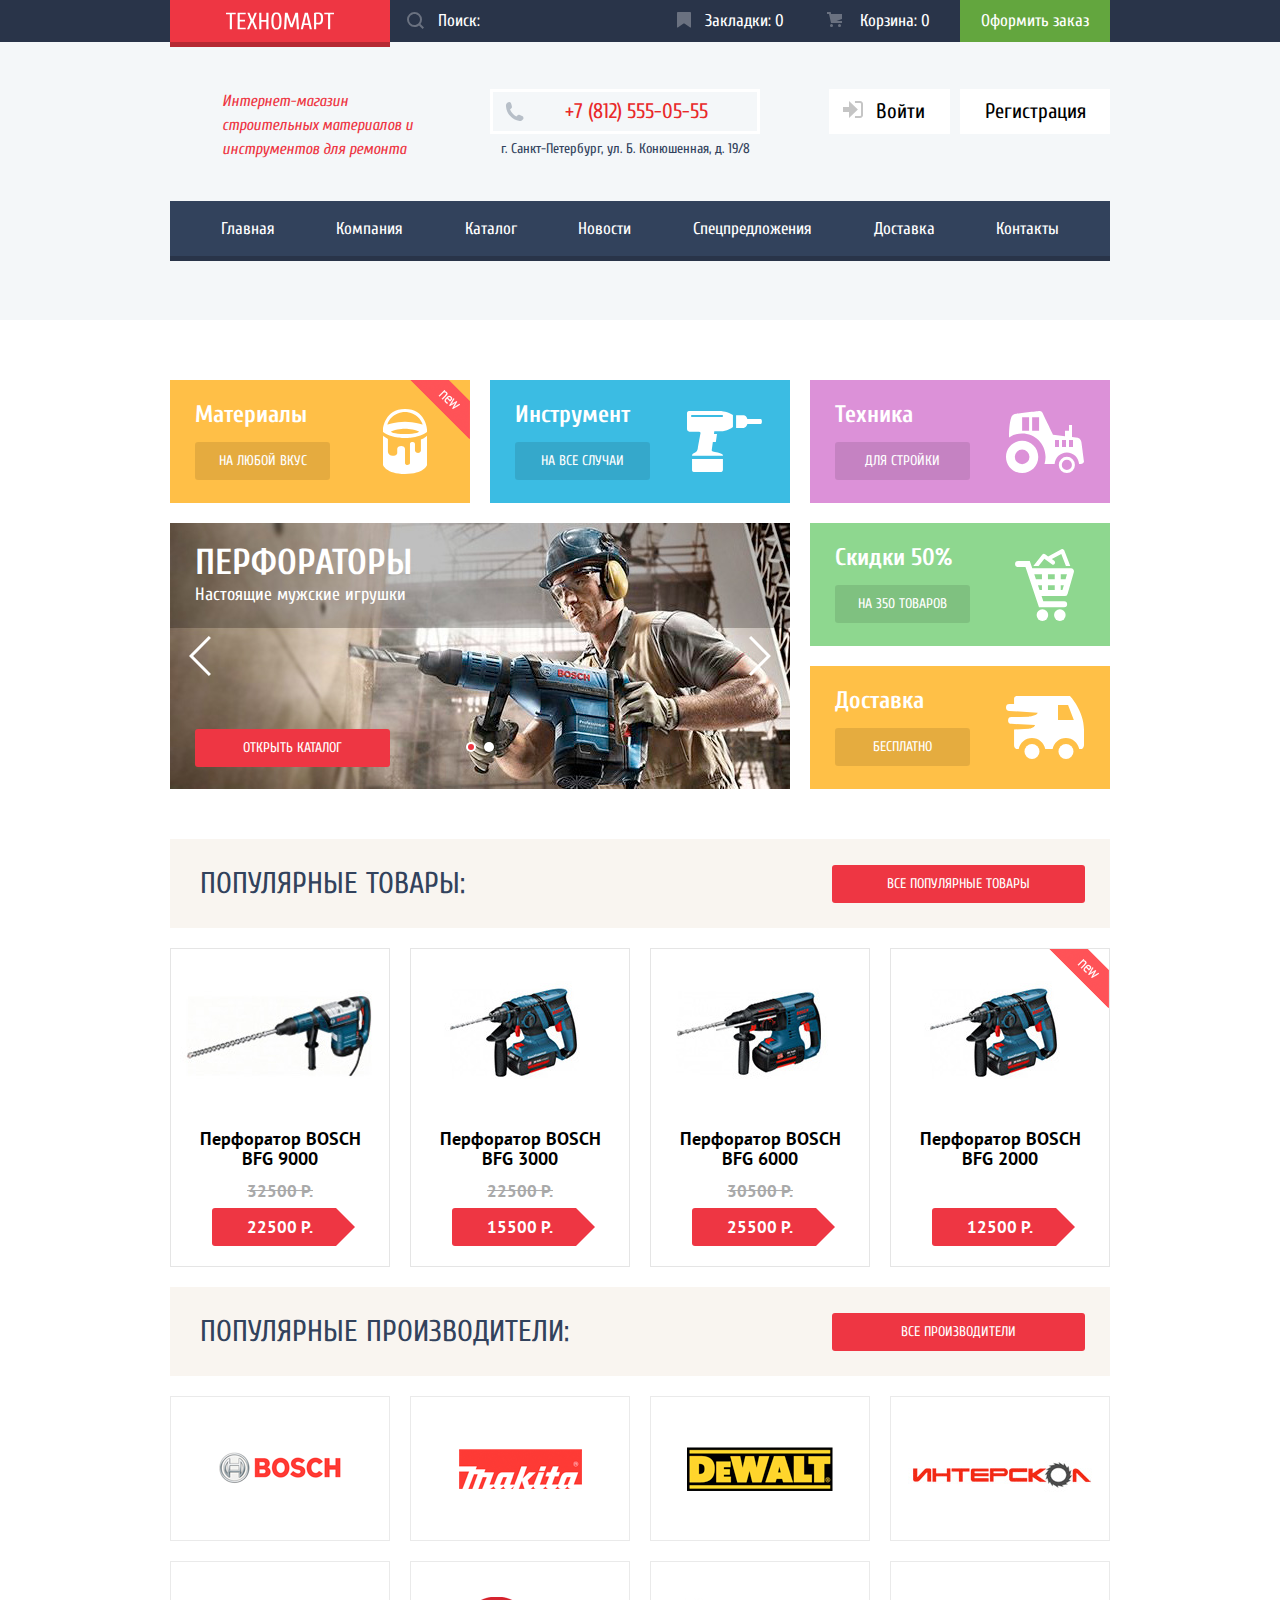
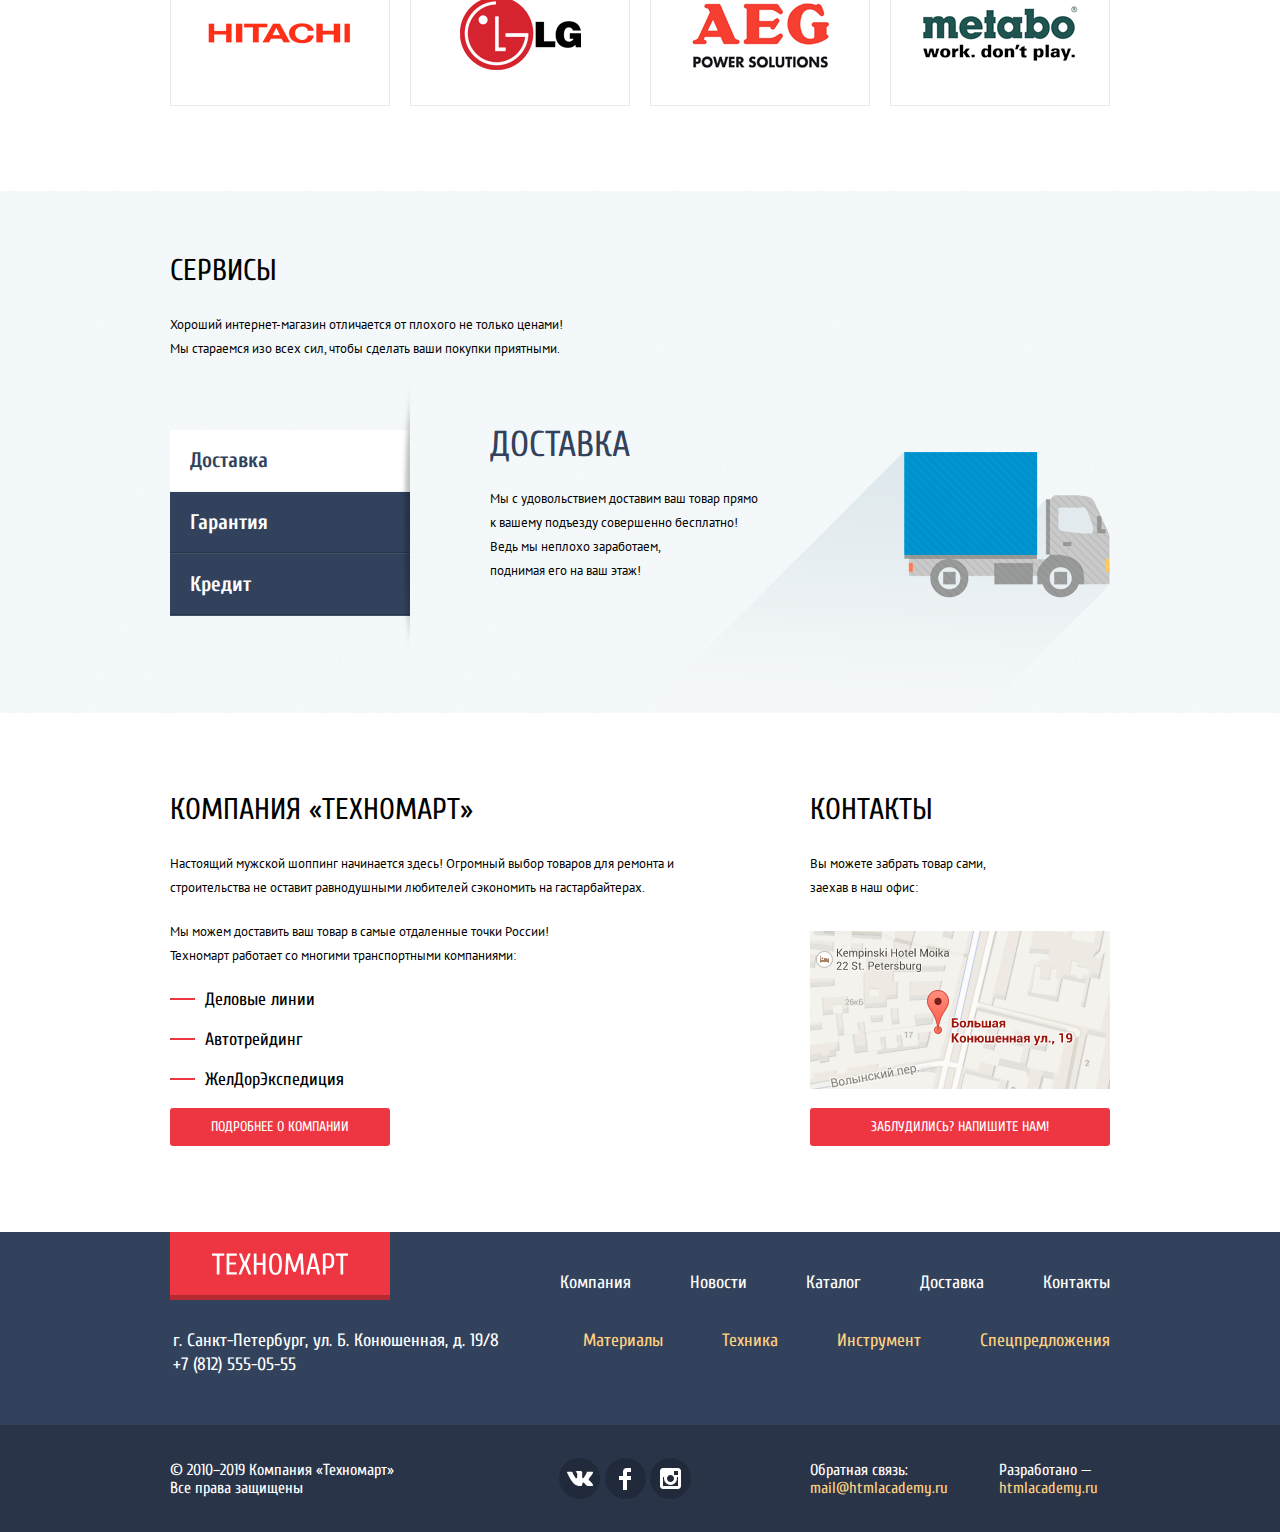
==== commit 8c1eb2f2: "Стилизировал попап-окна и запрограммировал открытие/закрыттие оных" ====
--- a/index.html
+++ b/index.html
@@ -321,11 +321,11 @@
           <p>Вы можете забрать товар сами, 
           заехав в наш офис:</p>
         </div>
-          <a class="link-mape" href="https://goo.gl/maps/71g7W4fCdjNoM2Tj8" target="_blank">
+          <a class="link-map" href="https://goo.gl/maps/71g7W4fCdjNoM2Tj8" target="_blank">
             <img src="img/map.png" width="300" height="158" alt="Наше местоположение на карте: Большая Конюшенная улица, дом 19">
           </a>
 
-        <button class="btn-write btn" type="button">Заблудились? Напишите нам!</button>
+        <button class="btn-feedback btn" type="button">Заблудились? Напишите нам!</button>
       </section>
     </div>
   </main>
@@ -385,38 +385,48 @@
   </footer>
 
   <section class="popup-map popup">
-    <h2 class="visually-hidden">Всплывающее окно Наше местоположение</h2>
-    <div class="popup-image">
-      <img src="img/map-popup.png" width="940" height="447" alt="Наше местоположение на карте: Большая Конюшенная улица, дом 19">
-    </div>
-    <button class="btn-popup-close" type="button">Закрыть окно</button>
+    <div class="popup-overlay"></div>
+    <div class="popup-window">
+      <h2 class="visually-hidden">Наше местоположение</h2>
+      <div class="popup-image">
+        <img src="img/map-popup.png" width="940" height="447" alt="Наше местоположение на карте: Большая Конюшенная улица, дом 19">
+        <iframe src="https://yandex.by/map-widget/v1/-/CGxg7Y7u" width="940" height="447" frameborder="0" allowfullscreen="true"></iframe>
+      </div>
+      <button class="btn-popup-close" type="button"><span class="visually-hidden">Закрыть окно</span></button>
+    </div>
   </section>
 
   <section class="popup-feedback popup">
-    <h2 class="visually-hidden">Всплывающее окно Написать нам</h2>
-    <form action="" class="form-feedback" method="POST">
-      <div class="popup-content">
-        <label class="width-half"> <!--Блок на половину ширины-->
-          Ваше имя: <!-- Возможно, потом заверну в <span> -->
-          <input type="text" placeholder="Имя Фамилия" name="your-name"> 
-          <!-- Полагаю, что элементы ввода на сайте будут иметь один дизайн (форму поиска в шапке в расчет не беру).
-               Поэтому для текстовых "инпутов" и для textarea классы не указываю -->
-        </label>
-        <label class="width-half">
-          Ваш e-mail:
-          <input type="email" placeholder="email@example.com" name="email">
-        </label>
-        <label>
-          Текст письма:
-          <textarea name="message" cols="30" rows="10" placeholder="В свободной форме"></textarea>
-        </label>
-      </div>
-      <div class="popup-buttons">
-        <button class="btn" type="submit">Отправить</button>
-      </div>
-    </form>
-    <button class="btn-popup-close" type="button">Закрыть окно</button>
+    <div class="popup-overlay"></div>
+    <div class="popup-window">
+      <h2 class="visually-hidden">Написать нам</h2>
+      <form action="" class="form-feedback" method="POST">
+        <div class="popup-content">
+          <label class="width-half"> <!--Блок на половину ширины-->
+            Ваше имя: <!-- Возможно, потом заверну в <span> -->
+            <input type="text" placeholder="Имя Фамилия" name="your-name"> 
+            <!-- Полагаю, что элементы ввода на сайте будут иметь один дизайн (форму поиска в шапке в расчет не беру).
+                 Поэтому для текстовых "инпутов" и для textarea классы не указываю -->
+          </label>
+          <label class="width-half">
+            Ваш e-mail:
+            <input type="email" placeholder="email@example.com" name="email">
+          </label>
+          <label>
+            Текст письма:
+            <textarea class="feedback-message" name="message" cols="30" rows="10" placeholder="В свободной форме"></textarea>
+          </label>
+        </div>
+        <div class="popup-buttons">
+          <button class="btn" type="submit">Отправить</button>
+        </div>
+      </form>
+      <button class="btn-popup-close" type="button"><span class="visually-hidden">Закрыть окно</span></button>
+    </div>
   </section>
 
+  <script src="js/popup-map.js"></script>
+  <script src="js/popup-feedback.js"></script>
+  <script src="js/popup-esc.js"></script>
 </body>
 </html>--- a/css/style.css
+++ b/css/style.css
@@ -63,6 +63,60 @@
 h2 {
 	margin: 0;
 	margin-bottom: 30px;
+}
+
+/* --- */
+
+input,
+textarea {
+  padding-left: 15px;
+  padding-right: 15px;
+
+  font-family: "PT Sans", Arial, sans-serif;
+  font-size: 13px;
+
+  border-radius: 3px;
+
+  border-style: solid;
+  border-width: 2px;
+  border-color: #d7dcde;
+}
+
+input {
+  height: 38px;
+}
+
+textarea {
+  padding: 15px;
+
+  resize: none;
+}
+
+input::-ms-input-placeholder {
+  color: #999999;
+}
+input::placeholder {
+  color: #999999;
+}
+
+textarea::-ms-input-placeholder {
+  color: #999999;
+}
+textarea::placeholder {
+  color: #999999;
+}
+
+
+input:hover,
+textarea:hover {
+  border-color: #b5b5b5;
+}
+
+input:focus,
+textarea:focus {
+  border-color: #ee3643;
+
+  outline: none;
 }
 
 /* --- */
@@ -95,6 +149,9 @@
 	
 	min-width: 135px;
 	height: 38px;
+
+  padding-left: 20px;
+  padding-right: 20px;
 	
 	font-family: "Cuprum", "Arial Narrow", sans-serif;
 	font-size: 14px;
@@ -194,8 +251,13 @@
 
 	line-height: 42px;
 
+  border-radius: 0;
+
 	outline: none;
 	border: none;
+
+  font-family: inherit;
+  font-size: 100%;
 
 	color: #ffffff;
 
@@ -2106,5 +2168,169 @@
 
 .popup {
 	display: none;
-}
-
+
+  position: fixed;
+  left: 0;
+  top: 0;
+
+  width: 100%;
+  height: 100%;
+}
+
+.popup-show {
+  display: block;
+}
+
+.popup-overlay {
+  position: absolute;
+  left: 0;
+  top: 0;
+
+  width: 100%;
+  height: 100%;
+}
+
+.popup-window {
+  position: absolute;
+  top: 50%;
+  left: 50%;
+  transform: translateX(-50%) translateY(-50%);
+
+  width: 620px;
+
+  box-sizing: content-box;
+
+  background-color: #ffffff;
+
+  box-shadow: 0 0 16px 2px rgba(47, 42, 43, 0.5);
+  border-top: solid 7px #ff5257;
+}
+
+.popup-window * {
+  box-sizing: border-box;
+}
+
+.popup-map .popup-window {
+  width: 940px;
+  height: 447px;
+
+  border: none;
+}
+
+.popup-image iframe,
+.popup-image img {
+  position: absolute;
+  left: 0;
+  top: 0;
+}
+
+.popup-content {
+  padding-left: 80px;
+  padding-right: 80px;
+
+  font-family: "Cuprum", "Arial Narrow", sans-serif;
+  font-size: 18px;
+}
+
+.popup-buttons {
+  display: flex;
+  justify-content: space-between;
+  align-items: center;
+
+  height: 112px;
+
+  padding-left: 80px;
+  padding-right: 80px;
+
+  background-color: #f4f4f4;
+}
+
+.form-feedback .popup-content {
+  display: flex;
+  justify-content: space-between;
+  flex-wrap: wrap;
+
+  padding-top: 45px;
+  padding-bottom: 10px;
+}
+
+.form-feedback label {
+  display: block;
+
+  width: 100%;
+
+  margin-bottom: 20px;
+}
+
+.width-half,
+.form-feedback .width-half {
+  width: calc(50% - 10px);
+}
+
+.form-feedback input {
+  width: 100%;
+
+  margin-top: 5px;
+}
+
+.feedback-message {
+  width: 100%;
+  height: 114px;
+}
+
+.form-feedback .btn {
+  width: 100%;
+}
+
+.popup-msg {
+  padding-bottom: 60px;
+  padding-top: 60px;
+
+  font-size: 30px;
+}
+
+.popup-msg-good {
+  padding-left: 90px;
+
+  background-image: url("../img/icon-mark.svg");
+  background-repeat: no-repeat;
+  background-position: left center;
+}
+
+.btn-white {
+  color: #000000;
+
+  background-color: #ffffff;
+}
+
+/**
+  * В файле styleguide.psd визуальное отражение взаимодействия пользователя с этой кнопкой
+  * не показано.  На мой взгляд, ей  не хватало  этого.  Cтилизовал  поведение  сей кнопки
+  * на свое усмотрение.
+  */
+.btn-white:hover,
+.btn-white:focus {
+  color: #ee3643;
+  background-color: #ffffff;
+}
+
+.btn-white:active {
+  color: rgba(0, 0, 0, 0.3);
+  background-color: #ffffff;
+}
+
+.btn-popup-close {
+  position: absolute;
+  right: 9px;
+  top: 9px;
+
+  width: 21px;
+  height: 21px;
+
+  border: none;
+
+  background-color: transparent;
+  background-image: url("../img/icon-close.svg");
+
+  cursor: pointer;
+}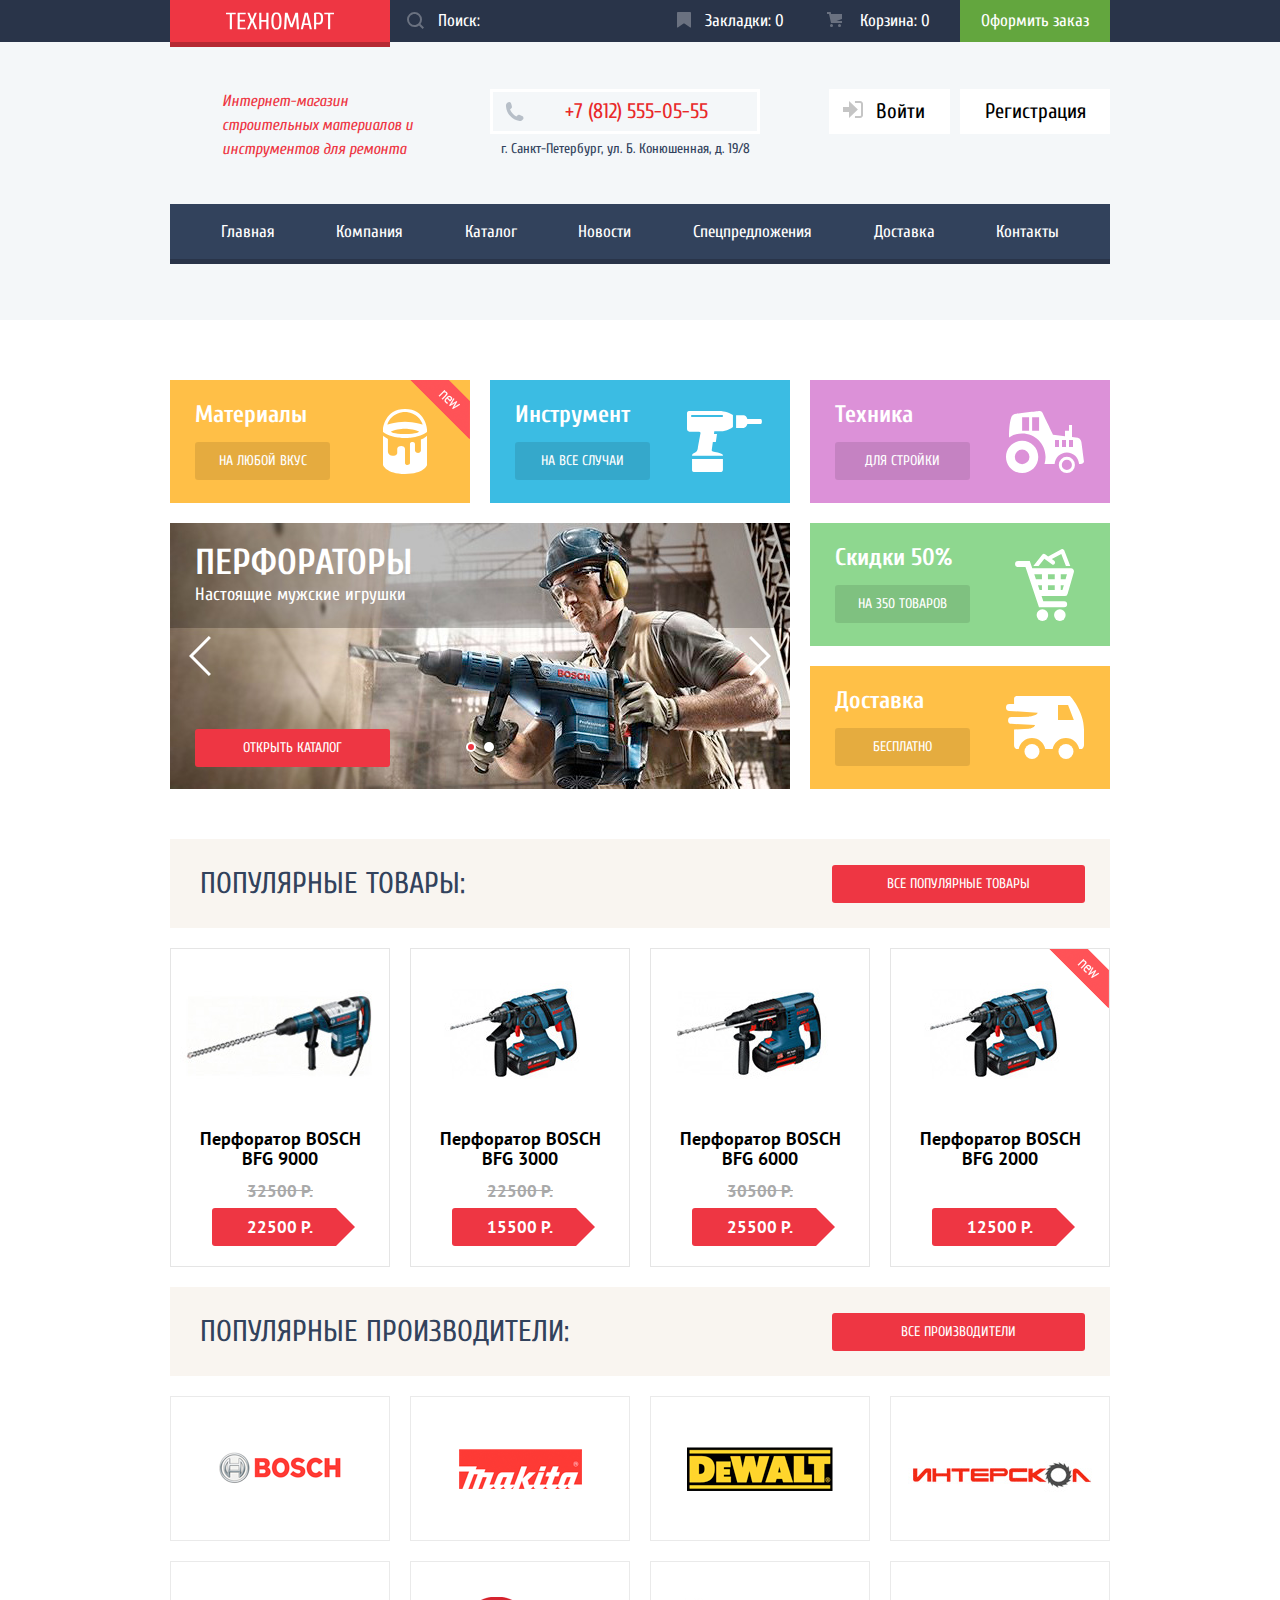
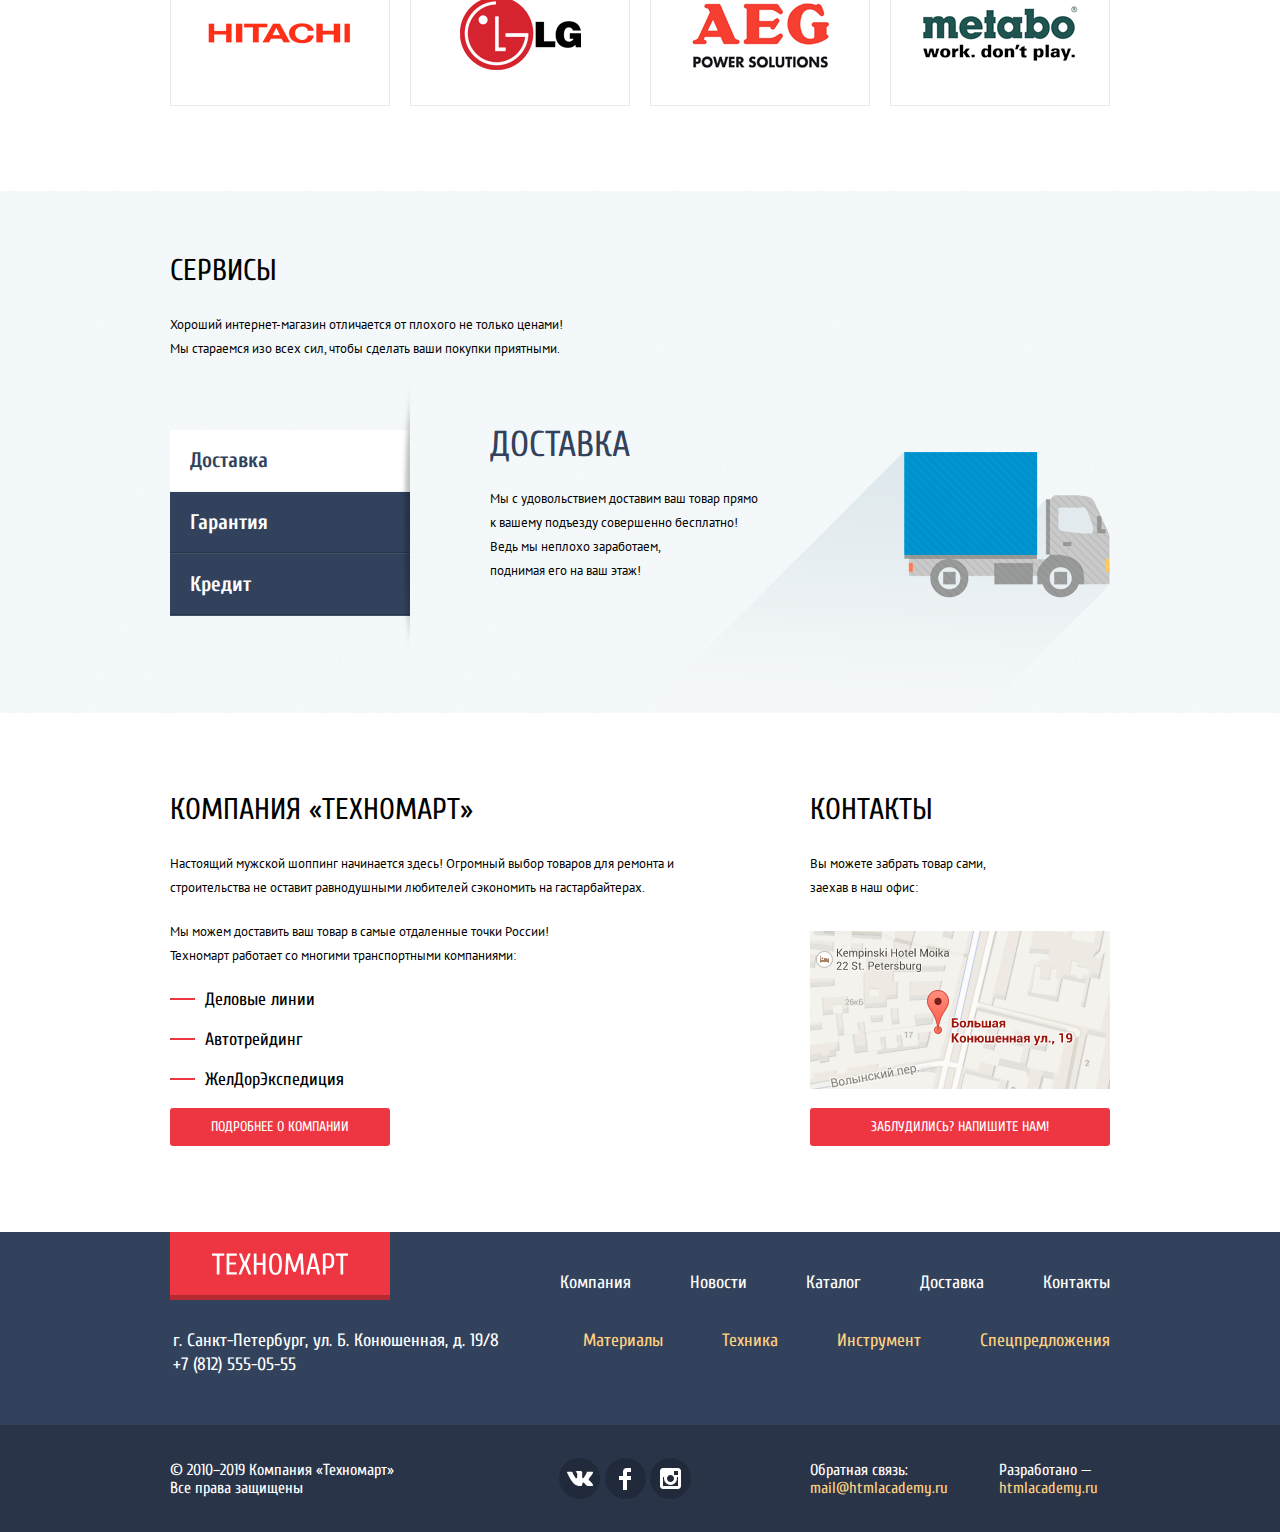
==== commit 6bcfba29: "Стилизировал попап-окна и запрограммировал открытие/закрыттие оных v.2" ====
--- a/index.html
+++ b/index.html
@@ -15,7 +15,7 @@
         <a class="logo">
           <img src="img/logo-technomart.svg" alt="Логотип Техномарт" width="220" height="47">
         </a>
-        <form class="form-search" action="" method="GET">
+        <form class="form-search" action="https://echo.htmlacademy.ru/" method="GET">
           <label>
             <input class="search-input" type="search" id="header-search-input" name="search-input" placeholder="Поиск:">
             <svg class="icon-search" xmlns="http://www.w3.org/2000/svg" width="17" height="17" viewBox="0 0 17 17">
@@ -38,7 +38,7 @@
           <span class="address">г. Санкт-Петербург, ул. Б. Конюшенная, д. 19/8</span>
       </address>
       <div class="user-block">
-        <ul class="guest-list-buttons" aria-label="Авторизация на сайте">
+        <ul class="guest-list-buttons">
           <li class="btn-login">
             <a href="">
               <svg class="icon-login" xmlns="http://www.w3.org/2000/svg" width="20" height="17" viewBox="0 0 20 17"><path fill="#c5c5c5" d="M14.875 8.5L6 0v6H0v5h6v6z"/><path fill="#c5c5c5" d="M16.986 15.01h-5.027V17h5.027c2.178 0 3.004-1.81 3.029-3.026V3.028C19.99 1.811 19.164 0 16.986 0h-5.027v1.99h5.027c.839 0 .992.681 1.01 1.057v10.904c-.017.376-.171 1.059-1.01 1.059z"/></svg>
@@ -50,7 +50,7 @@
       </div>
     </div>
     <nav class="top-menu container">
-      <ul class="top-menu-list" aria-label="Навигационное меню по сайту">
+      <ul class="top-menu-list">
         <li class="top-menu-item"><a>Главная</a></li>
         <li class="top-menu-item"><a href="">Компания</a></li>
         <li class="top-menu-item"><a href="catalog.html">Каталог</a></li>
@@ -66,7 +66,7 @@
     <h1 class="visually-hidden">Все для ремонта и строительства</h1>
     <section class="section-category container">
       <h2 class="visually-hidden">Категории и преимущества</h2>
-      <ul class="category-list" aria-label="Список категорий">
+      <ul class="category-list">
         <li class="category-item materials item-new">
           <h3>Материалы</h3>
           <a class="category-link btn" href="">на любой вкус</a>
@@ -80,7 +80,7 @@
           <a class="category-link btn" href="">для стройки</a>
         </li>
       </ul>
-      <ul class="privilege-list" aria-label="Список преимуществ">
+      <ul class="privilege-list">
         <li class="category-item discount">
           <h3>Скидки 50%</h3>
           <a class="category-link btn" href="">на 350 товаров</a>
@@ -128,7 +128,7 @@
         <h2>Популярные товары:</h2>
         <a class="btn-popular btn" href="">Все популярные товары</a>
       </header>
-      <ul class="products-list" aria-label="Список популярных товаров">
+      <ul class="products-list">
         <li  class="product-item">
           <h3 class="product-name">Перфоратор BOSCH BFG 9000</h3>
           <div class="product-price-old">
@@ -140,8 +140,8 @@
             22500 Р.
           </div>
           <div class="product-item-top">
-            <button type="button" class="btn btn-buy" aria-label="Купить Перфоратор BOSCH BFG 9000">Купить</button>
-            <button type="button" class="btn btn-bookmark-add" aria-label="Добавить в закладки Перфоратор BOSCH BFG 9000">В закладки</button>
+            <a href="" class="btn btn-buy" aria-label="Купить Перфоратор BOSCH BFG 9000">Купить</a>
+            <a href="" class="btn btn-bookmark-add" aria-label="Добавить в закладки Перфоратор BOSCH BFG 9000">В закладки</a>
             <div class="poduct-box-image">
               <img src="img/perforator-1.jpg" width="200" height="150" alt="Перфоратор BOSCH BFG 9000">
             </div>
@@ -158,8 +158,8 @@
             15500 Р.
           </div>
           <div class="product-item-top">
-            <button type="button" class="btn btn-buy" aria-label="Купить Перфоратор BOSCH BFG 3000">Купить</button>
-            <button type="button" class="btn btn-bookmark-add" aria-label="Добавить в закладки Перфоратор BOSCH BFG 3000">В закладки</button>
+            <a href="" class="btn btn-buy" aria-label="Купить Перфоратор BOSCH BFG 3000">Купить</a>
+            <a href="" class="btn btn-bookmark-add" aria-label="Добавить в закладки Перфоратор BOSCH BFG 3000">В закладки</a>
             <div class="poduct-box-image">
               <img src="img/perforator-2.jpg" width="200" height="150" alt="Перфоратор BOSCH BFG 3000">
             </div>
@@ -176,8 +176,8 @@
             25500 Р.
           </div>
           <div class="product-item-top">
-            <button type="button" class="btn btn-buy" aria-label="Купить Перфоратор BOSCH BFG 6000">Купить</button>
-            <button type="button" class="btn btn-bookmark-add" aria-label="Добавить в закладки Перфоратор BOSCH BFG 6000">В закладки</button>
+            <a href="" class="btn btn-buy" aria-label="Купить Перфоратор BOSCH BFG 6000">Купить</a>
+            <a href="" class="btn btn-bookmark-add" aria-label="Добавить в закладки Перфоратор BOSCH BFG 6000">В закладки</a>
             <div class="poduct-box-image">
               <img src="img/perforator-3.jpg" width="200" height="150" alt="Перфоратор BOSCH BFG 6000">
             </div>
@@ -190,8 +190,8 @@
             12500 Р.
           </div>
           <div class="product-item-top">
-            <button type="button" class="btn btn-buy" aria-label="Купить Перфоратор BOSCH BFG 2000">Купить</button>
-            <button type="button" class="btn btn-bookmark-add" aria-label="Добавить в закладки Перфоратор BOSCH BFG 2000">В закладки</button>
+            <a href="" class="btn btn-buy" aria-label="Купить Перфоратор BOSCH BFG 2000">Купить</a>
+            <a href="" class="btn btn-bookmark-add" aria-label="Добавить в закладки Перфоратор BOSCH BFG 2000">В закладки</a>
             <div class="poduct-box-image">
               <img src="img/perforator-4.jpg" width="200" height="150" alt="Перфоратор BOSCH BFG 2000">
             </div>
@@ -204,7 +204,7 @@
         <h2>Популярные производители:</h2>
         <a class="btn-popular btn" href="">Все производители</a>
       </header>
-      <ul class="banner-list" aria-label="Список популярных производителей">
+      <ul class="banner-list">
         <li class="banner-item">
           <a class="banner" href=""><!--Блоком 220х145-->
             <img src="img/banner-bosch.png" width="126" height="37" alt="BOSCH">
@@ -260,7 +260,7 @@
           <input class="visually-hidden" type="radio" id="delivery" name="services" checked>
           <input class="visually-hidden" type="radio" id="guarantee" name="services">
           <input class="visually-hidden" type="radio" id="credit" name="services">
-          <ul class="services-nav" aria-label="Вкладки с сервисами">
+          <ul class="services-nav">
             <li>
               <label for="delivery" aria-label="Вкладка Доставка">Доставка</label>
             </li>
@@ -307,7 +307,7 @@
           <p>Настоящий мужской шоппинг начинается здесь! Огромный выбор товаров для ремонта и строительства не оставит равнодушными любителей сэкономить на гастарбайтерах.</p>
           <p>Мы можем доставить ваш товар в самые отдаленные точки России!<br>
           Техномарт работает со многими транспортными компаниями:</p>
-          <ul class="list-marker" aria-label="Транспортные компании">
+          <ul class="list-marker">
             <li>Деловые линии</li>
             <li>Автотрейдинг</li>
             <li>ЖелДорЭкспедиция</li>
@@ -321,11 +321,10 @@
           <p>Вы можете забрать товар сами, 
           заехав в наш офис:</p>
         </div>
-          <a class="link-map" href="https://goo.gl/maps/71g7W4fCdjNoM2Tj8" target="_blank">
-            <img src="img/map.png" width="300" height="158" alt="Наше местоположение на карте: Большая Конюшенная улица, дом 19">
-          </a>
-
-        <button class="btn-feedback btn" type="button">Заблудились? Напишите нам!</button>
+        <a class="link-map" href="https://goo.gl/maps/emmTdgCVfeNEskSdA" target="_blank">
+          <img src="img/map.png" width="300" height="158" alt="Наше местоположение на карте: Большая Конюшенная улица, дом 19">
+        </a>
+        <a href="" class="btn-feedback btn">Заблудились? Напишите нам!</a>
       </section>
     </div>
   </main>
@@ -336,7 +335,7 @@
         <a class="logo-footer logo">
           <img src="img/logo-technomart.svg" alt="Логотип Техномарт" width="220" height="47">
         </a>
-        <ul class="footer-menu-list" aria-label="Навигационное меню в подвале">
+        <ul class="footer-menu-list">
           <li class="footer-menu-item"><a href="">Компания</a></li>
           <li class="footer-menu-item"><a href="">Новости</a></li>
           <li class="footer-menu-item"><a href="catalog.html">Каталог</a></li>
@@ -347,7 +346,7 @@
           <span class="address">г. Санкт-Петербург, ул. Б. Конюшенная, д. 19/8</span>
           <a href="tel:+78125550555" class="phone" aria-label="Телефон: +7 (812) 555-05-55">+7 (812) 555-05-55</a>
         </address>
-        <ul class="footer-addmenu-list" aria-label="Категории каталога">
+        <ul class="footer-addmenu-list">
           <li class="footer-addmenu-item"><a href="">Материалы</a></li>
           <li class="footer-addmenu-item"><a href="">Техника</a></li>
           <li class="footer-addmenu-item"><a href="">Инструмент</a></li>
@@ -360,7 +359,7 @@
         &copy; 2010–2019 Компания «Техномарт»<br>
         Все права защищены
       </p>
-      <ul class="social-links-list" aria-label="Наши социальные сети">
+      <ul class="social-links-list">
         <li>
           <a href="" class="social-link social-link-vk">VKontakte</a>
         </li>
@@ -371,7 +370,7 @@
           <a href="" class="social-link social-link-insta">Instagram</a>
         </li>
       </ul>
-      <ul class="contact-links-list" aria-label="Информация о разработчиках">
+      <ul class="contact-links-list">
         <li class="contact-links-email">
           <span>Обратная связь:</span>
           <a href="mailto:mail@htmlacademy.ru" aria-label="E-mail разработчиков: mail@htmlacademy.ru">mail@htmlacademy.ru</a>
@@ -384,49 +383,43 @@
     </div>
   </footer>
 
+  <div class="overlay"></div>
+
   <section class="popup-map popup">
-    <div class="popup-overlay"></div>
-    <div class="popup-window">
-      <h2 class="visually-hidden">Наше местоположение</h2>
-      <div class="popup-image">
-        <img src="img/map-popup.png" width="940" height="447" alt="Наше местоположение на карте: Большая Конюшенная улица, дом 19">
-        <iframe src="https://yandex.by/map-widget/v1/-/CGxg7Y7u" width="940" height="447" frameborder="0" allowfullscreen="true"></iframe>
-      </div>
-      <button class="btn-popup-close" type="button"><span class="visually-hidden">Закрыть окно</span></button>
-    </div>
+    <h2 class="visually-hidden">Наше местоположение</h2>
+    <div class="popup-image">
+      <img src="img/map-popup.png" width="940" height="447" alt="Наше местоположение на карте: Большая Конюшенная улица, дом 19">
+      <iframe src="https://www.google.com/maps/embed?pb=!1m18!1m12!1m3!1d1998.5991036590476!2d30.32178190113365!3d59.93879419359227!2m3!1f0!2f0!3f0!3m2!1i1024!2i768!4f13.1!3m3!1m2!1s0x4696310fca5ba729%3A0xea9c53d4493c879f!2z0JHQvtC70YzRiNCw0Y8g0JrQvtC90Y7RiNC10L3QvdCw0Y8g0YPQuy4sIDE5LCDQodCw0L3QutGCLdCf0LXRgtC10YDQsdGD0YDQsywg0KDQvtGB0YHQuNGPLCAxOTExODY!5e0!3m2!1sru!2sby!4v1578918454797!5m2!1sru!2sby" width="940" height="447" allowfullscreen></iframe>
+    </div>
+    <button class="btn-popup-close" type="button"><span class="visually-hidden">Закрыть окно</span></button>
   </section>
 
   <section class="popup-feedback popup">
-    <div class="popup-overlay"></div>
-    <div class="popup-window">
-      <h2 class="visually-hidden">Написать нам</h2>
-      <form action="" class="form-feedback" method="POST">
-        <div class="popup-content">
-          <label class="width-half"> <!--Блок на половину ширины-->
-            Ваше имя: <!-- Возможно, потом заверну в <span> -->
-            <input type="text" placeholder="Имя Фамилия" name="your-name"> 
-            <!-- Полагаю, что элементы ввода на сайте будут иметь один дизайн (форму поиска в шапке в расчет не беру).
-                 Поэтому для текстовых "инпутов" и для textarea классы не указываю -->
-          </label>
-          <label class="width-half">
-            Ваш e-mail:
-            <input type="email" placeholder="email@example.com" name="email">
-          </label>
-          <label>
-            Текст письма:
-            <textarea class="feedback-message" name="message" cols="30" rows="10" placeholder="В свободной форме"></textarea>
-          </label>
-        </div>
-        <div class="popup-buttons">
-          <button class="btn" type="submit">Отправить</button>
-        </div>
-      </form>
-      <button class="btn-popup-close" type="button"><span class="visually-hidden">Закрыть окно</span></button>
-    </div>
+    <h2 class="visually-hidden">Написать нам</h2>
+    <form action="https://echo.htmlacademy.ru/" class="form-feedback" method="POST">
+      <div class="popup-content">
+        <label class="width-half"> <!--Блок на половину ширины-->
+          Ваше имя:
+          <input type="text" placeholder="Имя Фамилия" name="your-name"> 
+          <!-- Полагаю, что элементы ввода на сайте будут иметь один дизайн (форму поиска в шапке в расчет не беру).
+               Поэтому для текстовых "инпутов" и для textarea классы не указываю -->
+        </label>
+        <label class="width-half">
+          Ваш e-mail:
+          <input type="email" placeholder="email@example.com" name="email">
+        </label>
+        <label>
+          Текст письма:
+          <textarea class="feedback-message" name="message" cols="30" rows="10" placeholder="В свободной форме"></textarea>
+        </label>
+      </div>
+      <div class="popup-buttons">
+        <button class="btn" type="submit">Отправить</button>
+      </div>
+    </form>
+    <button class="btn-popup-close" type="button"><span class="visually-hidden">Закрыть окно</span></button>
   </section>
 
-  <script src="js/popup-map.js"></script>
-  <script src="js/popup-feedback.js"></script>
-  <script src="js/popup-esc.js"></script>
+  <script src="js/popup.js"></script>
 </body>
 </html>--- a/css/style.css
+++ b/css/style.css
@@ -12,7 +12,7 @@
 	margin: 0;
 	padding: 0;
 
-	font-family: "PT Sans", Arial, sans-serif;
+	font-family: "PT Sans", "Arial", sans-serif;
 	font-size: 13px;
 	font-weight: normal;
 	line-height: 24px;
@@ -54,7 +54,6 @@
 	padding: 0 30px;
 
 	line-height: 89px;
-	vertical-align: middle;
 
 	color: #32425c;
 	background-color: #f2f6f8;
@@ -72,7 +71,7 @@
   padding-left: 15px;
   padding-right: 15px;
 
-  font-family: "PT Sans", Arial, sans-serif;
+  font-family: "PT Sans", "Arial", sans-serif;
   font-size: 13px;
 
   border-radius: 3px;
@@ -174,6 +173,8 @@
 }
 
 .btn:active {
+  outline: none;
+
 	background-color: #ba2732;
 }
 
@@ -323,7 +324,6 @@
 	width: 150px;
 
 	line-height: 42px;
-	vertical-align: middle;
 
 	color: #ffffff;
 }
@@ -371,8 +371,6 @@
 .bookmark:focus,
 .basket:focus {
 	background-color: #212a3a;
-
-	box-shadow: none;
 }
 
 .bookmark:hover::before,
@@ -415,8 +413,6 @@
 .order:hover,
 .order:focus {
 	background-color: #5fbb2d;
-
-	box-shadow: none;
 }
 
 .order:active {
@@ -430,7 +426,8 @@
 	display: flex;
 	justify-content: space-between;
 
-	height: 72px;
+	min-height: 72px;
+
 	margin-top: 47px;
 	margin-bottom: 40px;
 }
@@ -2166,9 +2163,51 @@
 
 /* --- */
 
-.popup {
-	display: none;
-
+@keyframes bounce {
+  0% {
+    transform: translateY(-2000px);
+  }
+
+  70% {
+    transform: translateY(30px);
+  }
+
+  90% {
+    transform: translateY(-10px);
+  }
+
+  100% {
+    transform: translateY(0);
+  }
+}
+
+@keyframes shake {
+  0%,
+  100% {
+    transform: translateX(0);
+  }
+
+  10%,
+  30%,
+  50%,
+  70%,
+  90% {
+    transform: translateX(-10px);
+  }
+
+  20%,
+  40%,
+  60%,
+  80% {
+    transform: translateX(10px);
+  }
+}
+
+/* --- */
+
+.overlay {
+  display: none;
+  
   position: fixed;
   left: 0;
   top: 0;
@@ -2177,19 +2216,193 @@
   height: 100%;
 }
 
+.show {
+  display: block;
+}
+
+.popup {
+	display: none;
+
+  position: fixed;
+  top: 50%;
+  left: 50%;
+
+  box-sizing: content-box;
+
+  background-color: #ffffff;
+
+  box-shadow: 0 0 16px 2px rgba(47, 42, 43, 0.5);
+  border-top: solid 7px #ff5257;
+}
+
+.popup * {
+  box-sizing: border-box;
+}
+
+.btn-popup-close {
+  position: absolute;
+  right: 9px;
+  top: 9px;
+
+  width: 21px;
+  height: 21px;
+
+  border: none;
+
+  background-color: transparent;
+  background-image: url("../img/icon-close.svg");
+
+  cursor: pointer;
+}
+
 .popup-show {
   display: block;
-}
-
-.popup-overlay {
+
+  animation: bounce 0.6s;
+}
+
+.popup-error {
+  animation: shake 0.6s;
+}
+
+.popup-map {
+  width: 940px;
+  height: 447px;
+
+  margin-left: -470px;
+  margin-top: -223px;
+
+  border: none;
+}
+
+.popup-basket {
+  width: 620px;
+
+  margin-left: -310px;
+  margin-top: -141px;
+}
+
+.popup-image iframe,
+.popup-image img {
   position: absolute;
   left: 0;
   top: 0;
 
+  border: none;
+}
+
+.popup-content {
+  padding-left: 80px;
+  padding-right: 80px;
+
+  font-family: "Cuprum", "Arial Narrow", sans-serif;
+  font-size: 18px;
+}
+
+.popup-msg {
+  padding-bottom: 60px;
+  padding-top: 60px;
+
+  font-size: 30px;
+}
+
+.popup-msg-good {
+  padding-left: 90px;
+
+  background-image: url("../img/icon-mark.svg");
+  background-repeat: no-repeat;
+  background-position: left center;
+}
+
+.popup-buttons {
+  display: flex;
+  justify-content: space-between;
+  align-items: center;
+
+  height: 112px;
+
+  padding-left: 80px;
+  padding-right: 80px;
+
+  background-color: #f4f4f4;
+}
+
+.btn-white {
+  color: #000000;
+
+  background-color: #ffffff;
+}
+
+/**
+  * В файле styleguide.psd визуальное отражение взаимодействия пользователя с этой кнопкой
+  * не показано.  На мой взгляд, ей  не хватало  этого.  Cтилизовал  поведение  сей кнопки
+  * на свое усмотрение.
+  */
+
+.btn-white:hover,
+.btn-white:focus {
+  color: #ee3643;
+  background-color: #ffffff;
+}
+
+.btn-white:active {
+  color: rgba(0, 0, 0, 0.3);
+  background-color: #ffffff;
+}
+
+.form-feedback {
+  display: flex;
+  flex-direction: column;
+  justify-content: space-between;
+  height: 100%;
+}
+
+.width-half,
+.form-feedback .width-half {
+  width: calc(50% - 10px);
+}
+
+.popup-feedback {
+  width: 620px;
+  height: 430px;
+
+  margin-top: -215px;
+  margin-left: -310px;
+}
+
+.form-feedback .popup-content {
+  display: flex;
+  justify-content: space-between;
+  flex-wrap: wrap;
+
+  padding-top: 45px;
+  padding-bottom: 10px;
+}
+
+.form-feedback label {
+  display: block;
+
   width: 100%;
-  height: 100%;
-}
-
+
+  margin-bottom: 20px;
+}
+
+.form-feedback input {
+  width: 100%;
+
+  margin-top: 5px;
+}
+
+.feedback-message {
+  width: 100%;
+  height: 114px;
+}
+
+.form-feedback .btn {
+  width: 100%;
+}
+
+/*
 .popup-window {
   position: absolute;
   top: 50%;
@@ -2210,6 +2423,10 @@
   box-sizing: border-box;
 }
 
+.popup-error {
+  animation: shake 0.6s;
+}
+
 .popup-map .popup-window {
   width: 940px;
   height: 447px;
@@ -2308,6 +2525,8 @@
   * не показано.  На мой взгляд, ей  не хватало  этого.  Cтилизовал  поведение  сей кнопки
   * на свое усмотрение.
   */
+
+/*
 .btn-white:hover,
 .btn-white:focus {
   color: #ee3643;
@@ -2333,4 +2552,5 @@
   background-image: url("../img/icon-close.svg");
 
   cursor: pointer;
-}+}
+/**/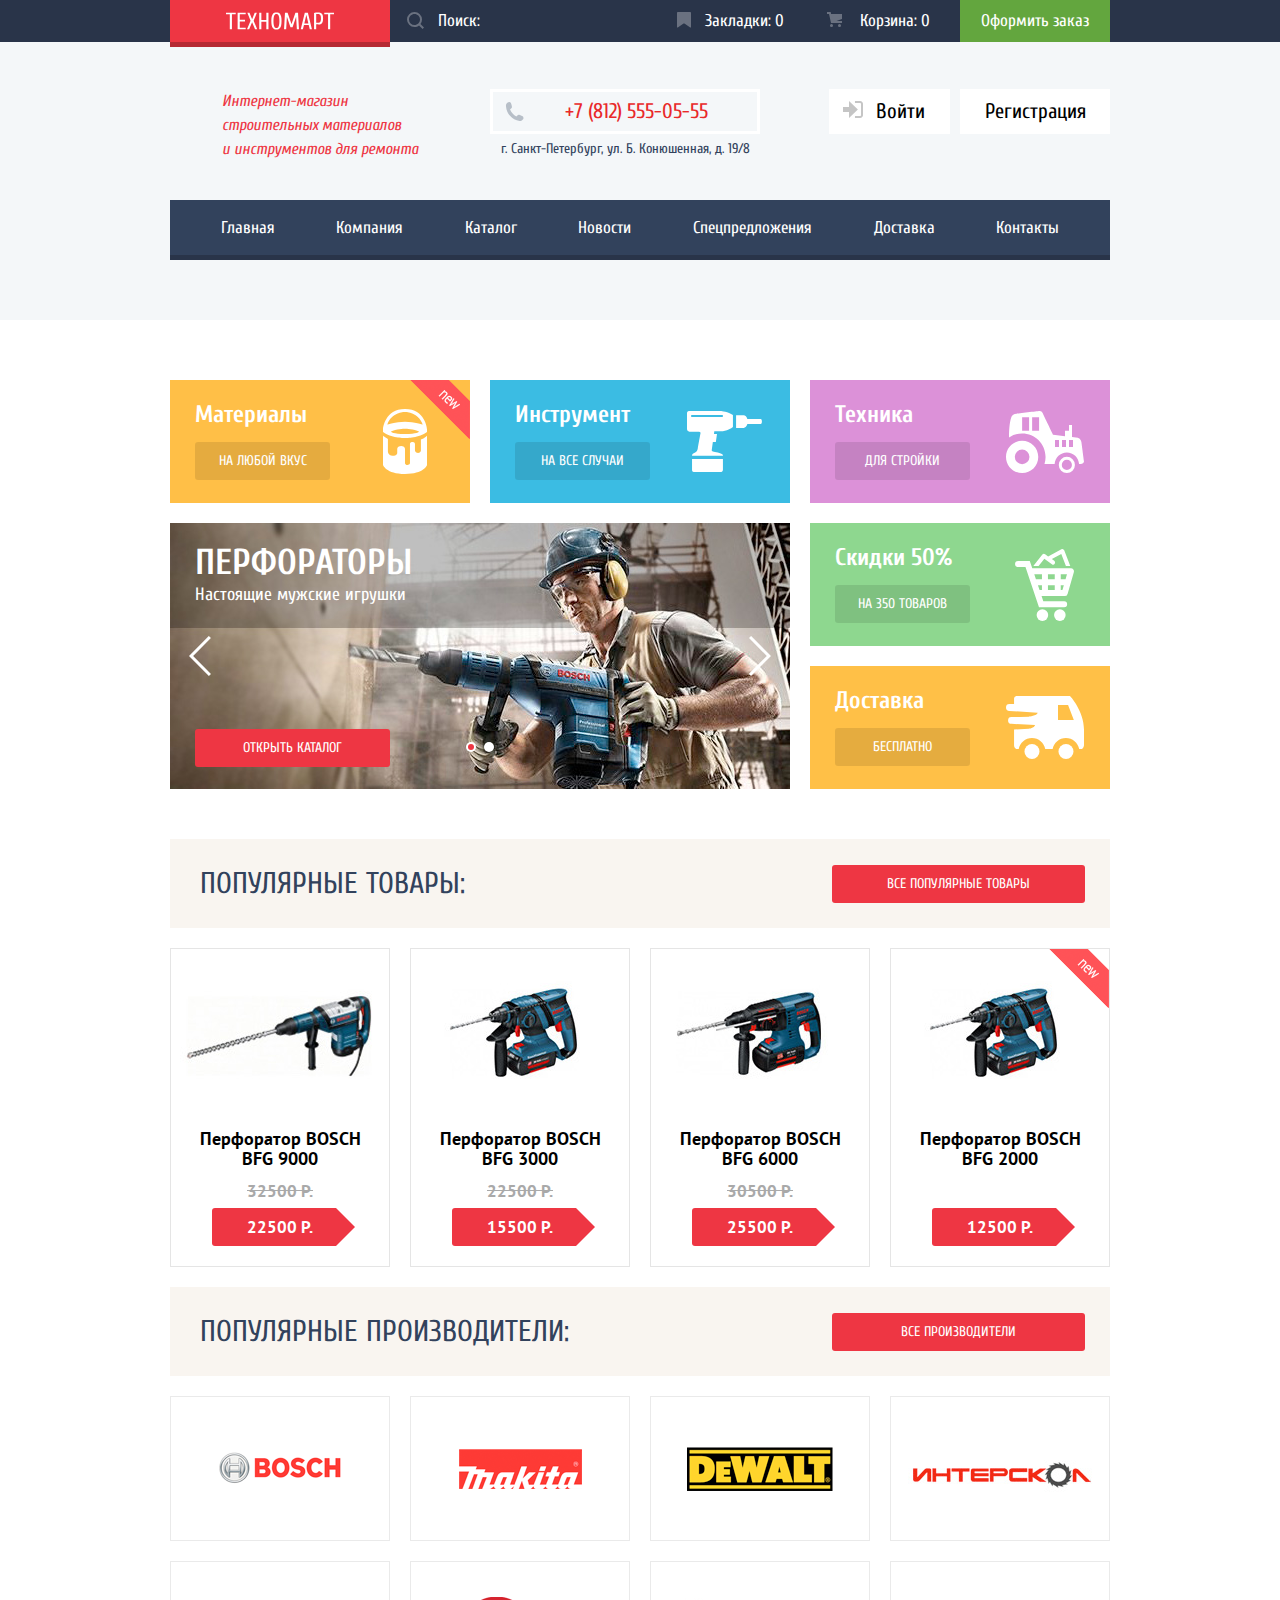
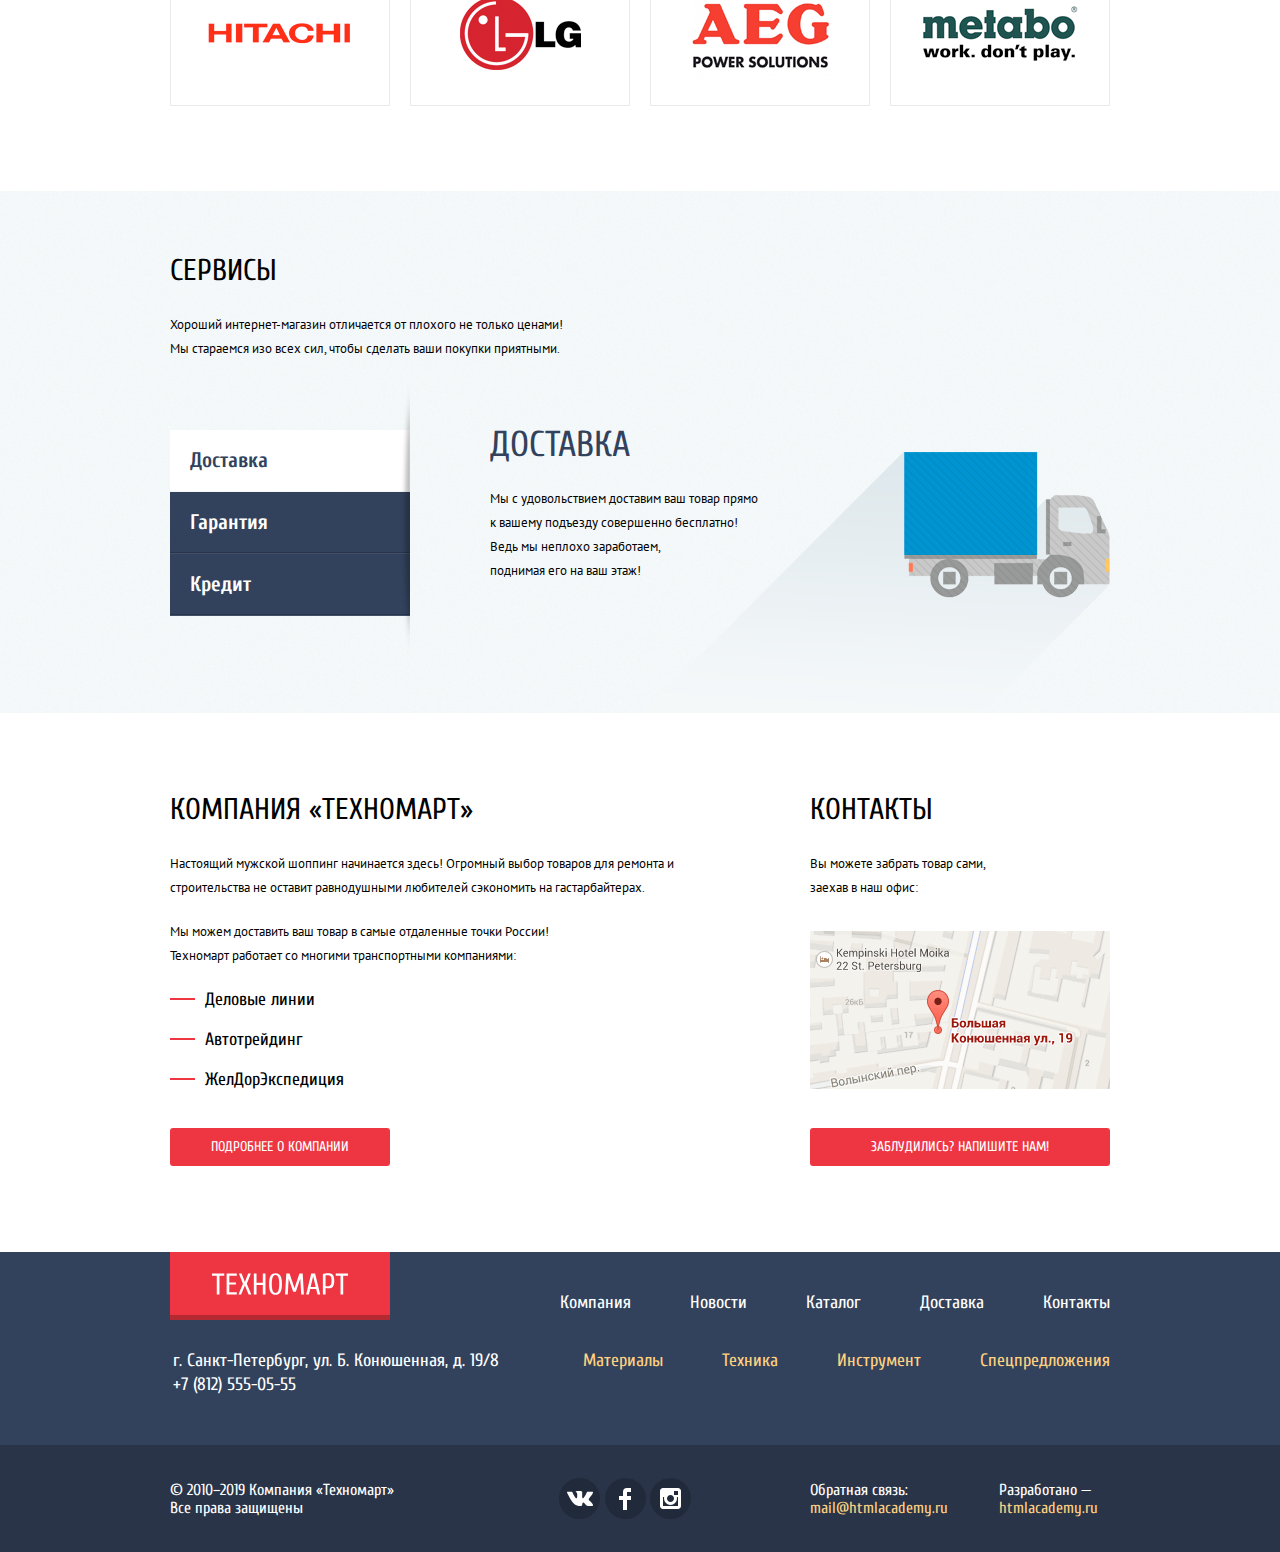
==== commit 3ce2c592: "Запрограммировал 'ушки' слайдера, поправил стили для улучшения перфект-пикселя, поправил окно с форм" ====
--- a/index.html
+++ b/index.html
@@ -5,7 +5,7 @@
   <title>HTML Academy: Техномарт</title>
   <link href="https://fonts.googleapis.com/css?family=Cuprum:400,400i,700,700i%7CPT+Sans:400,700&display=swap&subset=cyrillic" rel="stylesheet">
   <link rel="stylesheet" href="css/normalize.css">
-  <link rel="stylesheet" href="css/style.css">
+  <link rel="stylesheet" href="css/style-min.css">
 </head>
 <body>
 
@@ -31,7 +31,7 @@
     </div>
     <div class="main-header-middle container">
       <p class="header-description">
-        Интернет-магазин строительных материалов и инструментов для ремонта
+        Интернет-магазин строительных материалов и&nbsp;инструментов для ремонта
       </p>
       <address class="header-contacts">
           <a href="tel:+78125550555" class="phone" aria-label="Телефон: +7 (812) 555-05-55">+7 (812) 555-05-55</a>
@@ -92,6 +92,14 @@
       </ul>
       <h2 class="visually-hidden">Слайдер с продукцией</h2>
       <div class="slider">
+        <!--
+            Число слайдов можно увеличить до 5 (именно столько стилизировано в style.css).
+            Для каждого добавленного слайда в HTML-код надо добавить:
+            1) radio-input с соответствующим id,
+            2) в список ul.slider-list - пункт списка li.slider-item с содержимым слайдера,
+            3) в блок div.slider-controls-circle - метку label.slider-controls-check, связав ее
+               с добавленным radio-input'ом в пункте 1 
+        -->
         <input class="visually-hidden" type="radio" name="slider-check" id="slider-check-1" checked>
         <input class="visually-hidden" type="radio" name="slider-check" id="slider-check-2">
         <ul class="slider-list">
@@ -420,6 +428,6 @@
     <button class="btn-popup-close" type="button"><span class="visually-hidden">Закрыть окно</span></button>
   </section>
 
-  <script src="js/popup.js"></script>
+  <script src="js/popup-min.js"></script>
 </body>
 </html>--- a/css/style-min.css
+++ b/css/style-min.css
@@ -0,0 +1 @@
+html{box-sizing:border-box}*,::after,::before{box-sizing:inherit}body{margin:0;padding:0;font-family:"PT Sans",Arial,sans-serif;font-size:13px;font-weight:400;line-height:24px;color:#000;background-color:#fff}img{max-width:100%;height:auto}a{text-decoration:none}p{padding:0;margin:0;margin-bottom:10px}p:last-child{margin-bottom:0}h1,h2{font-family:Cuprum,"Arial Narrow",sans-serif;font-size:30px;font-weight:400;text-transform:uppercase}h1{margin:0;margin-bottom:20px;padding:0 30px;line-height:89px;color:#32425c;background-color:#f2f6f8}h2{margin:0;margin-bottom:30px}input,textarea{padding-left:15px;padding-right:15px;font-family:"PT Sans",Arial,sans-serif;font-size:13px;border-radius:3px;border-style:solid;border-width:2px;border-color:#d7dcde}input{height:38px}textarea{padding:15px;resize:none}input::-ms-input-placeholder{color:#999}input::placeholder{color:#999}textarea::-ms-input-placeholder{color:#999}textarea::placeholder{color:#999}input:hover,textarea:hover{border-color:#b5b5b5}input:focus,textarea:focus{border-color:#ee3643;outline:0}.container{width:960px;padding:0 10px;margin:0 auto}.visually-hidden{position:absolute;width:1px;height:1px;margin:-1px;border:0;padding:0;clip:rect(0 0 0 0);overflow:hidden}.btn{display:inline-flex;justify-content:center;align-items:center;min-width:135px;height:38px;padding-left:20px;padding-right:20px;font-family:Cuprum,"Arial Narrow",sans-serif;font-size:14px;text-transform:uppercase;text-align:center;color:#fff;background-color:#ee3643;border:none;border-radius:3px;cursor:pointer}.btn:focus,.btn:hover{background-color:#ca2c37}.btn:active{outline:0;background-color:#ba2732}.main-header{min-height:320px;font-family:Cuprum,"Arial Narrow",sans-serif;background-color:#f4f7f9}.header-top-bg{background-color:#293449}.main-header-top{display:flex;justify-content:space-between;align-items:stretch;font-size:17px;color:#fff}.logo{display:flex;width:220px;height:42px;background-color:#ee3643;box-shadow:0 5px 0 0 rgba(0,0,0,.24),0 5px 0 0 #ee3643}.logo:focus,.logo:hover{background-color:#ca2c37;box-shadow:0 5px 0 0 rgba(0,0,0,.24),0 5px 0 0 #ca2c37}.logo:active{background-color:#ba2732;box-shadow:0 5px 0 0 rgba(0,0,0,.24),0 5px 0 0 #ba2732}.logo img{width:108px;height:18px;margin:auto}.form-search{display:flex;align-items:stretch;position:relative}.search-input{width:270px;height:42px;padding:0;padding-left:48px;line-height:42px;border-radius:0;outline:0;border:none;font-family:inherit;font-size:100%;color:#fff;background-color:transparent}.search-input::-ms-input-placeholder{color:#fff}.search-input::placeholder{color:#fff}.icon-search{position:absolute;left:17px;top:12px;width:17px;height:17px;opacity:.3}.search-input:hover{background-color:#212a3a}.search-input:hover+.icon-search{opacity:1}.search-input:focus{color:#000;background-color:#fff}.search-input:focus::-ms-input-placeholder{color:#ccc}.search-input:focus::placeholder{color:#ccc}.search-input:focus+.icon-search{opacity:1}.search-input:focus+.icon-search path{fill:#ee3643}.basket,.bookmark,.order{display:block;position:relative;width:150px;line-height:42px;color:#fff}.bookmark{padding-left:45px}.basket{padding-left:50px}.bookmark::before{content:"";position:absolute;left:17px;top:12px;width:14px;height:16px;background-image:url(../img/icon-bookmark.svg);opacity:.3}.basket::before{content:"";position:absolute;left:17px;top:12px;width:15px;height:15px;background-image:url(../img/icon-cart.svg);opacity:.3}.basket:focus,.basket:hover,.bookmark:focus,.bookmark:hover{background-color:#212a3a}.basket:focus::before,.basket:hover::before,.bookmark:focus::before,.bookmark:hover::before{opacity:1}.basket:active,.bookmark:active{color:rgba(255,255,255,.6);background-color:#161d29}.basket:active::before,.bookmark:active::before{opacity:.5}.full{background-color:#ee3643}.full:focus,.full:hover{background-color:#ca2c37}.full:active{background-color:#ba2732}.order{text-align:center;background-color:#63a63e}.order:focus,.order:hover{background-color:#5fbb2d}.order:active{color:rgba(255,255,255,.5);background-color:#518534}.main-header-middle{display:flex;justify-content:space-between;min-height:72px;margin-top:47px;margin-bottom:36px}.header-description{font-size:16px;line-height:24px;font-style:italic;color:#ee3643;width:300px;margin:0;padding:0;padding-left:52px;padding-right:25px}.header-contacts{width:300px;text-align:center}.header-contacts .phone{display:block;width:270px;height:45px;padding:0;padding-top:7px;padding-left:72px;text-align:left;font-size:21px;font-style:normal;color:#e9292a;border-style:solid;border-width:3px;border-color:#fff;background-image:url(../img/icon-phone.svg);background-repeat:no-repeat;background-position:12px center}.header-contacts .address{display:block;width:270px;line-height:30px;font-size:14px;font-style:normal;color:#32425c}.user-block{width:300px}.guest-list-buttons,.profile-list-buttons,.profile-list-links{display:flex;list-style-type:none;margin:0;padding:0}.guest-list-buttons{justify-content:flex-end}.guest-list-buttons a,.profile-list-buttons a{display:block;height:45px;line-height:45px;font-size:21px;color:#000;background-color:#fff}.btn-login a{position:relative;width:121px;padding:0;text-align:left}.icon-login{padding:0;margin:0;margin-left:14px;margin-right:8px}.btn-reg a{width:150px;text-align:center;margin-left:10px}.btn-login a:focus,.btn-login a:hover,.btn-reg a:focus,.btn-reg a:hover{color:#ee3643}.btn-login a:active,.btn-reg a:active{color:rgba(0,0,0,.3)}.btn-login a:focus .icon-login path,.btn-login a:hover .icon-login path{fill:#32425c}.btn-login a:active .icon-login path{fill:#c5c5c5}.profile-list-links li{position:relative;margin:0;margin-left:18px;margin-right:14px;padding:0;padding-top:3px}.profile-list-links li:last-child::before{content:"";position:absolute;top:50%;left:-15px;width:4px;height:4px;border-radius:50%;background-color:#32425c}.profile-list-links a{font-size:16px;color:#32425c;text-decoration:underline}.profile-list-links a:focus,.profile-list-links a:hover{color:#ee3643}.profile-list-links a:active{color:#32425c;opacity:.3}.btn-profile{flex-grow:1}.icon-profile{margin-left:14px;margin-right:8px}.btn-logout{width:45px}.btn-logout a{display:flex}.icon-logout{margin:auto}.btn-logout a:focus .icon-logout path,.btn-logout a:hover .icon-logout path,.btn-profile a:focus .icon-profile path,.btn-profile a:hover .icon-profile path{fill:#32425c}.btn-logout a:active,.btn-profile a:active{color:rgba(0,0,0,.3)}.btn-logout a:active .icon-logout path,.btn-profile a:active .icon-profile path{fill:#c5c5c5}.top-menu{font-size:17px}.top-menu-list{display:flex;justify-content:space-around;height:60px;list-style-type:none;margin:0;padding:0 20px;background-color:#32425c;box-shadow:inset 0 -5px 0 0 #293449}.top-menu a{display:block;height:60px;line-height:55px;padding:0 30px;color:#fff}.top-menu a:focus,.top-menu a:hover{background-color:#293449}.top-menu a:active{color:rgba(255,255,255,.5);background-color:#1d2739}.section-category{display:flex;justify-content:space-between;flex-wrap:wrap;padding-top:60px;padding-bottom:50px;font-family:Cuprum,"Arial Narrow",sans-serif;color:#fff}.section-category ul{list-style-type:none}.category-list{display:flex;justify-content:space-between;width:100%;margin:0;margin-bottom:20px;padding:0}.privilege-list{display:flex;flex-direction:column;justify-content:space-between;order:10;margin:0;padding:0}.section-category h3{margin:0;margin-bottom:15px;font-size:24px;font-weight:700;text-transform:none}.category-item{position:relative;width:300px;height:123px;padding:0;padding-top:23px;padding-left:25px}.category-item::before{content:"";position:absolute;top:0;right:0;width:131px;height:inherit;background-repeat:no-repeat;background-position:center}.materials{background-color:#ffbf47}.materials::before{background-image:url(../img/icon-1.svg)}.instrument{background-color:#3bbce3}.instrument::before{background-image:url(../img/icon-2.svg)}.technic{background-color:#dc91d8}.technic::before{background-image:url(../img/icon-3.svg)}.discount{background-color:#8ed78f}.discount::before{background-image:url(../img/icon-4.svg)}.delivery{background-color:#ffc047}.delivery::before{background-image:url(../img/icon-5.svg)}.category-link{display:block;width:135px;height:38px;line-height:38px;text-align:center;background-color:rgba(0,0,0,.1)}.category-link:focus,.category-link:hover{background-color:rgba(0,0,0,.2)}.category-link:active{background-color:rgba(0,0,0,.3)}.slider{position:relative;width:620px;height:266px;overflow:hidden;background-color:#1c1210}.slider-list{margin:0;padding:0}.slider-header{position:absolute;left:0;top:0;z-index:10;width:100%;padding:28px 25px}.slider-header h3{margin:0;margin-bottom:8px;padding:0;font-size:36px;text-transform:uppercase}.slider-header p{margin:0;padding:0;font-size:18px}.btn-slider{position:absolute;bottom:22px;left:25px;width:195px}.slider-item{display:none}.slider-image{max-width:620px;height:auto;position:absolute;bottom:0;left:0}.slider-controls-circle{display:flex;justify-content:center;position:absolute;bottom:37px;width:100%}#slider-check-1:checked~.slider-list .slider-item:nth-child(1),#slider-check-2:checked~.slider-list .slider-item:nth-child(2),#slider-check-3:checked~.slider-list .slider-item:nth-child(3),#slider-check-4:checked~.slider-list .slider-item:nth-child(4),#slider-check-5:checked~.slider-list .slider-item:nth-child(5){display:block}.slider-controls-check{display:flex;width:10px;height:10px;margin:0 4px;border-radius:50%;background-color:#fff;cursor:pointer}#slider-check-1:checked~.slider-controls-circle [for=slider-check-1]::before,#slider-check-2:checked~.slider-controls-circle [for=slider-check-2]::before,#slider-check-3:checked~.slider-controls-circle [for=slider-check-3]::before,#slider-check-4:checked~.slider-controls-circle [for=slider-check-4]::before,#slider-check-5:checked~.slider-controls-circle [for=slider-check-5]::before{content:"";display:block;width:6px;height:6px;margin:auto;border-radius:50%;background-color:#ee3643}.arrow-left,.arrow-right{display:block;position:absolute;top:50%;transform:translateY(-50%);width:40px;height:40px;border:none;outline:0;background-color:transparent;background-position:center;background-repeat:no-repeat;cursor:pointer}.arrow-left{left:10px;background-image:url(../img/icon-left.svg)}.arrow-right{right:10px;background-image:url(../img/icon-right.svg)}.title-block{display:flex;justify-content:space-between;align-items:center;height:89px;margin:0;margin-bottom:20px;padding:0;padding-left:30px;padding-right:25px;background-color:#f9f5f0}.title-block h2{margin:0;padding:0;color:#32425c}.btn-popular{width:253px}.products-list{display:flex;flex-wrap:wrap;justify-content:flex-start;list-style-type:none;padding:0;margin:0;margin-left:-10px;margin-right:-10px}.product-item{display:flex;flex-direction:column;position:relative;width:220px;margin:10px;margin-top:0;margin-bottom:20px;padding:0;padding-bottom:20px;text-align:center;border-style:solid;border-width:1px;border-color:#e5e5e5}.product-name{margin:0;margin-top:10px;margin-bottom:auto;padding:0 15px;font-size:18px;font-weight:700;line-height:20px}.product-item-top{position:relative;order:-1;width:218px;height:170px;margin:0 auto}.poduct-box-image{display:flex;position:absolute;left:0;top:0;width:218px;height:170px;background-color:#fff}.poduct-box-image img{width:200px;height:150px;object-fit:contain;margin:auto}.product-item:hover{border:none;box-shadow:0 10px 25px 0 rgba(41,52,73,.5)}.product-item .btn:focus~.poduct-box-image,.product-item:hover .poduct-box-image{display:none}.product-price-old{margin:0;margin-top:10px;margin-bottom:5px;font-size:17px;font-weight:700;color:#a9a9a9;text-decoration:line-through}.product-price{display:flex;justify-content:center;align-items:center;position:relative;width:136px;height:38px;margin:0 auto;font-size:17px;font-weight:700;color:#fff;text-decoration:none;border-top-left-radius:3px;border-bottom-left-radius:3px;background-color:#ee3643}.product-price::after{content:"";display:block;position:absolute;right:-7px;top:0;width:0;height:0;border-style:solid;border-width:19px;border-color:#ee3643;border-top-color:#fff;border-bottom-color:#fff;border-right:none}.btn-buy{position:relative;margin-top:45px;margin-bottom:7px;font-size:14px;font-weight:400;color:#fff;background-color:#63a63e;box-shadow:inset 0 -3px 0 0 #367315}.btn-buy::before{content:"";position:absolute;left:12px;top:12px;width:15px;height:15px;background-image:url(../img/icon-cart.svg);opacity:.3}.btn-buy:focus,.btn-buy:hover{background-color:#5fbb2d}.btn-buy:focus::before,.btn-buy:hover::before{opacity:1}.btn-buy:active{background-color:#518534;box-shadow:none}.btn-bookmark-add{color:#32425c;background-color:#fff;border-style:solid;border-width:3px;border-color:#63a63e}.btn-bookmark-add:focus,.btn-bookmark-add:hover{background-color:#fff;border-color:#32425c}.btn-bookmark-add:active{opacity:.3}.item-new::after{content:"";display:block;position:absolute;top:0;right:0;width:60px;height:59px;background-image:url(../img/new-flag.png)}.section-banners{padding-bottom:65px}.banner-list{display:flex;justify-content:flex-start;flex-wrap:wrap;list-style-type:none;margin:0;margin-left:-10px;margin-right:-10px;padding:0}.banner-item{margin:10px;margin-top:0;margin-bottom:20px}.banner{display:flex;justify-content:center;align-items:center;width:220px;height:145px;border-style:solid;border-width:1px;border-color:#eaeaea}.banner:focus,.banner:hover{border:none;box-shadow:0 10px 25px 0 rgba(41,52,73,.5)}.banner:active{box-shadow:0 4px 10px 0 rgba(41,52,73,.5)}.banner:active img{opacity:.3}.section-gray{margin:0;padding:0;padding-top:68px;padding-bottom:67px;background-color:#f4f8f9;background-image:url(../img/bg-gray.png);background-repeat:repeat}.section-services{padding-bottom:0}.services-description{width:400px;margin-bottom:22px}.services-nav{display:flex;flex-direction:column;justify-content:center;position:relative;width:240px;height:279px;margin:0;padding:0;list-style-type:none}.services-nav::after{content:"";display:block;position:absolute;right:0;top:0;width:10px;height:272px;background-image:url(../img/services-menu-shadow.png);background-repeat:no-repeat;background-position:center}.services-nav label{display:block;line-height:61px;margin-bottom:1px;padding-left:20px;font-family:Cuprum,"Arial Narrow",sans-serif;font-size:21px;font-weight:700;color:#fff;background-color:#32425c;box-shadow:0 1px 0 0 #405069,inset 0 -1px 0 0 #293449;cursor:pointer}#credit:checked~.services-nav label[for=credit],#delivery:checked~.services-nav label[for=delivery],#guarantee:checked~.services-nav label[for=guarantee]{color:#32425c;background-color:#fff;box-shadow:none}#credit:checked~.services-list .services-item-credit,#delivery:checked~.services-list .services-item-delivery,#guarantee:checked~.services-list .services-item-guarantee{display:block}.services-nav label:hover{color:#fff;background-color:#293449}.services-list{width:620px;margin:0;padding:0;list-style-type:none}.services-item{display:none;height:280px;margin:0;margin-top:50px;padding:0;background-repeat:no-repeat;background-position:right bottom}.services-item-delivery{background-image:url(../img/services-delivery-bg.png)}.services-item-guarantee{background-image:url(../img/services-guarantee-bg.png)}.services-item-credit{background-image:url(../img/services-credit-bg.png)}.services-item h3{margin:0;margin-bottom:30px;font-family:Cuprum,"Arial Narrow",sans-serif;font-size:36px;font-weight:400;text-transform:uppercase;color:#32425c}.services-item-delivery p{width:275px}.services-item-guarantee p{width:375px}.services-item-credit p{width:300px}.columns{display:flex;justify-content:space-between}.section-about,.section-contacts{display:flex;flex-direction:column;justify-content:space-between;padding-top:85px;padding-bottom:86px}.section-about{width:540px}.section-contacts{width:300px}.section-about p,.section-contacts p{margin-bottom:20px}.section-contacts p{width:200px}.btn-about,.btn-feedback{margin-top:20px}.btn-about{width:220px}.link-mape{margin-bottom:30px;margin-top:10px}.list-marker{margin:0;padding:0;list-style-type:none;font-family:Cuprum,"Arial Narrow",sans-serif;font-size:18px}.list-marker li{position:relative;margin-bottom:16px;padding-left:35px}.list-marker li::before{content:"";position:absolute;left:0;top:10px;width:25px;height:2px;background-color:#ee3643}.breadcrumbs{display:flex;align-items:center;list-style-type:none;height:59px;margin:0;padding:0;text-transform:uppercase}.breadcrumbs li{background-image:url(../img/icon-right-small.svg);background-repeat:no-repeat;background-position:right center}.breadcrumbs li+li{margin:0;margin-left:20px}.breadcrumbs a{margin-right:10px;padding:10px;padding-left:0;color:#000}.catalog-middle{display:flex;justify-content:space-between;padding-bottom:60px}.sidebar{width:220px}.catalog-content{width:700px}.horiz-pannel{display:flex;justify-content:space-between;height:38px;line-height:38px;margin:0;margin-bottom:20px;padding:0 15px 0 20px;font-size:13px;text-transform:uppercase;background-color:#f7f3ec;border-radius:3px}.sort-fields-list,.sort-order-list,.title-pannel{margin:0;padding:0}.title-fieldset{padding-bottom:20px;line-height:17px;font-size:17px;font-weight:700;text-transform:uppercase}.fieldset-form{margin:0;margin-bottom:23px;padding:0;padding-bottom:24px;border:none;border-bottom-style:solid;border-bottom-width:1px;border-bottom-color:#e5e5e5}.fieldset-form:last-of-type{margin-bottom:53px;border-bottom:none}.filter-price-bar{display:flex;justify-content:center;align-items:center;height:80px;border-radius:3px;background-color:#f7f3ec}.price-bar{position:relative;width:180px;height:20px}.price-progress{position:absolute;top:50%;left:50%;transform:translate(-50%);width:100%;height:2px;background-color:#d7dcde}.price-bulit-max,.price-bulit-min{position:absolute;width:20px;height:20px;top:0;background-color:#ababab;border-radius:50%;border-style:solid;border-width:8px;border-color:#fff;box-shadow:0 3px 0 0 rgba(171,171,171,.3)}.price-progress-selected{height:2px;margin-right:20px;background-color:#00ca74}.price-bulit-min{left:0}.price-bulit-max{right:20px}.filter-price-values{display:flex;justify-content:space-between;align-items:center;margin-top:10px}.filter-price-max,.filter-price-min{width:95px;height:38px;font-size:17px;text-align:center;border-radius:3px;border:none;outline:0;background-color:#f7f3ec}.sort-fields-list{display:flex;justify-content:space-between;width:360px;margin-left:100px;list-style-type:none}.sort-field-item a{color:rgba(0,0,0,.3);border-bottom-style:dotted;border-bottom-width:1px;border-bottom-color:#ee3643}.sort-field-item a:focus,.sort-field-item a:hover{color:#000;border-bottom-style:solid}.sort-field-item-active,.sort-field-item-active a,.sort-field-item-active a:focus,.sort-field-item-active a:hover{color:#ee3643;border:none}.sort-order-list{display:flex;justify-content:space-between;width:55px;list-style-type:none}.sort-order-item{display:flex}.sort-order-link{display:block;padding-left:10px;padding-right:10px}.sort-order-link:focus .icon-sort path,.sort-order-link:hover .icon-sort path{fill:#000}.sort-order-item-active .icon-sort path,.sort-order-item-active:focus .icon-sort path,.sort-order-item-active:hover .icon-sort path{fill:#ee3643}.options-list{list-style:none;margin:0;padding:0;font-size:15px;line-height:20px;text-transform:uppercase}.option-item{margin:0;margin-bottom:17px;padding:0;padding-left:34px}.option-item:last-of-type{margin-bottom:0}.option-checkbox+label,.option-radio+label{display:block;position:relative;line-height:22px;cursor:pointer}.option-checkbox+label::before,.option-radio+label::before{content:"";display:block;position:absolute;background-repeat:no-repeat;opacity:.77}.option-checkbox+label::before{left:-34px;top:0;width:27px;height:23px;background-image:url(../img/checkbox-off.svg)}.option-checkbox:checked+label::before{background-image:url(../img/checkbox-on.svg)}.option-radio+label::before{left:-34px;top:0;width:25px;height:25px;background-image:url(../img/radio-off.svg)}.option-radio:checked+label::before{background-image:url(../img/radio-on.svg)}.option-checkbox+label:hover::before,.option-checkbox:focus+label::before,.option-radio+label:hover::before,.option-radio:focus+label::before{opacity:1}.option-checkbox:disabled+label,.option-radio:disabled+label{color:rgba(0,0,0,.4);cursor:default}.option-checkbox:disabled+label::before,.option-radio:disabled+label::before{opacity:.3}.btn-option{min-width:140px;font-family:inherit;font-size:13px;color:#000;background-color:transparent;border-style:solid;border-width:1px;border-color:#e5e5e5}.pagination-list{display:flex;flex-wrap:wrap;list-style-type:none;margin:0;margin-top:30px;padding:0}.pagination-item+.pagination-item{margin:0;margin-left:10px}.pagination-item a{display:block;min-width:38px;height:38px;line-height:38px;text-align:center;padding-left:5px;padding-right:5px;font-size:13px;color:#000;text-transform:uppercase;border-style:solid;border-width:1px;border-color:#e5e5e5;border-radius:3px}.pagination-prevnext a{min-width:140px}.btn-option:focus,.btn-option:hover,.pagination-item a:focus,.pagination-item a:hover{background-color:transparent;border-color:#bdc6ca}.btn-option:active,.pagination-item a:active{background-color:transparent;border-color:#ee3643;outline:0}.pagination-item-current a,.pagination-item-current a:active,.pagination-item-current a:focus,.pagination-item-current a:hover{color:#fff;background-color:#ee3643;border:none}.main-footer{font-family:Cuprum,"Arial Narrow",sans-serif;color:#fff;background-color:#293449}.footer-top-bg{height:193px;background-color:#32425c}.footer-top{display:flex;flex-wrap:wrap;justify-content:space-between;align-content:space-between;height:145px;font-size:18px}.footer-bottom{display:flex;justify-content:space-between;-ms-align-items:center;align-items:center;height:107px;line-height:18px;font-size:16px}.logo-footer{height:63px}.logo-footer img{width:136px;height:22px}.footer-addmenu-list,.footer-menu-list{display:flex;justify-content:flex-end;margin:0;padding:0;list-style-type:none}.footer-menu-list{align-self:flex-end}.footer-addmenu-item,.footer-menu-item{margin-left:59px}.footer-contacts{padding-left:3px;font-style:normal}.footer-contacts .phone{color:#fff}.footer-contacts .address{display:block}.copyright{width:270px;margin:0}.main-footer a{color:#ffd180}.main-footer a:focus,.main-footer a:hover{text-decoration:underline}.footer-menu-item a{color:#fff}.footer-addmenu-item a:active,.footer-menu-item a:active{text-decoration:none;opacity:.5}.social-links-list{display:flex;justify-content:space-between;width:132px;padding:0;list-style-type:none}.social-link{display:block;width:41px;height:41px;border-radius:50%;background-color:#212a3a;background-position:center;background-repeat:no-repeat;text-indent:-1000px;overflow:hidden}.social-link-vk{background-image:url(../img/icon-vk.svg)}.social-link-fb{background-image:url(../img/icon-fb.svg)}.social-link-insta{background-image:url(../img/icon-insta.svg)}.social-link:focus,.social-link:hover{background-color:#ee3643}.contact-links-list{display:flex;justify-content:space-between;width:300px;padding:0;list-style-type:none}.contact-links-email{width:160px}.contact-links-site{width:111px}.contact-links-list a:active{text-decoration:none;color:#ee3643}@keyframes bounce{0%{transform:translateY(-2000px)}70%{transform:translateY(30px)}90%{transform:translateY(-10px)}100%{transform:translateY(0)}}@keyframes shake{0%,100%{transform:translateX(0)}10%,30%,50%,70%,90%{transform:translateX(-10px)}20%,40%,60%,80%{transform:translateX(10px)}}.overlay{display:none;position:fixed;left:0;top:0;width:100%;height:100%}.show{display:block}.popup{display:none;position:fixed;top:50%;left:50%;box-sizing:content-box;background-color:#fff;box-shadow:0 0 16px 2px rgba(47,42,43,.5);border-top:solid 7px #ff5257}.popup *{box-sizing:border-box}.btn-popup-close{position:absolute;right:9px;top:9px;width:21px;height:21px;border:none;background-color:transparent;background-image:url(../img/icon-close.svg);cursor:pointer}.popup-show{display:block;animation:bounce .6s}.popup-show{animation:bounce .6s}.popup-error{animation:shake .6s}.popup-map{width:940px;height:447px;margin-left:-470px;margin-top:-223px;border:none}.popup-basket{width:620px;margin-left:-310px;margin-top:-141px}.popup-image iframe,.popup-image img{position:absolute;left:0;top:0;border:none}.popup-content{padding-left:80px;padding-right:80px;font-family:Cuprum,"Arial Narrow",sans-serif;font-size:18px}.popup-msg{padding-bottom:60px;padding-top:60px;font-size:30px}.popup-msg-good{padding-left:90px;background-image:url(../img/icon-mark.svg);background-repeat:no-repeat;background-position:left center}.popup-buttons{display:flex;justify-content:space-between;align-items:center;height:112px;padding-left:80px;padding-right:80px;background-color:#f4f4f4}.btn-white{color:#000;background-color:#fff}.btn-white:focus,.btn-white:hover{color:#ee3643;background-color:#fff}.btn-white:active{color:rgba(0,0,0,.3);background-color:#fff}.form-feedback{display:flex;flex-direction:column;justify-content:space-between;height:100%}.form-feedback .width-half,.width-half{width:calc(50% - 10px)}.popup-feedback{width:620px;height:430px;margin-top:-215px;margin-left:-310px}.form-feedback .popup-content{display:flex;justify-content:space-between;flex-wrap:wrap;padding-top:45px;padding-bottom:10px}.form-feedback label{display:block;width:100%;margin-bottom:20px}.form-feedback input{width:100%;margin-top:5px}.feedback-message{width:100%;height:114px}.form-feedback .btn{width:100%}